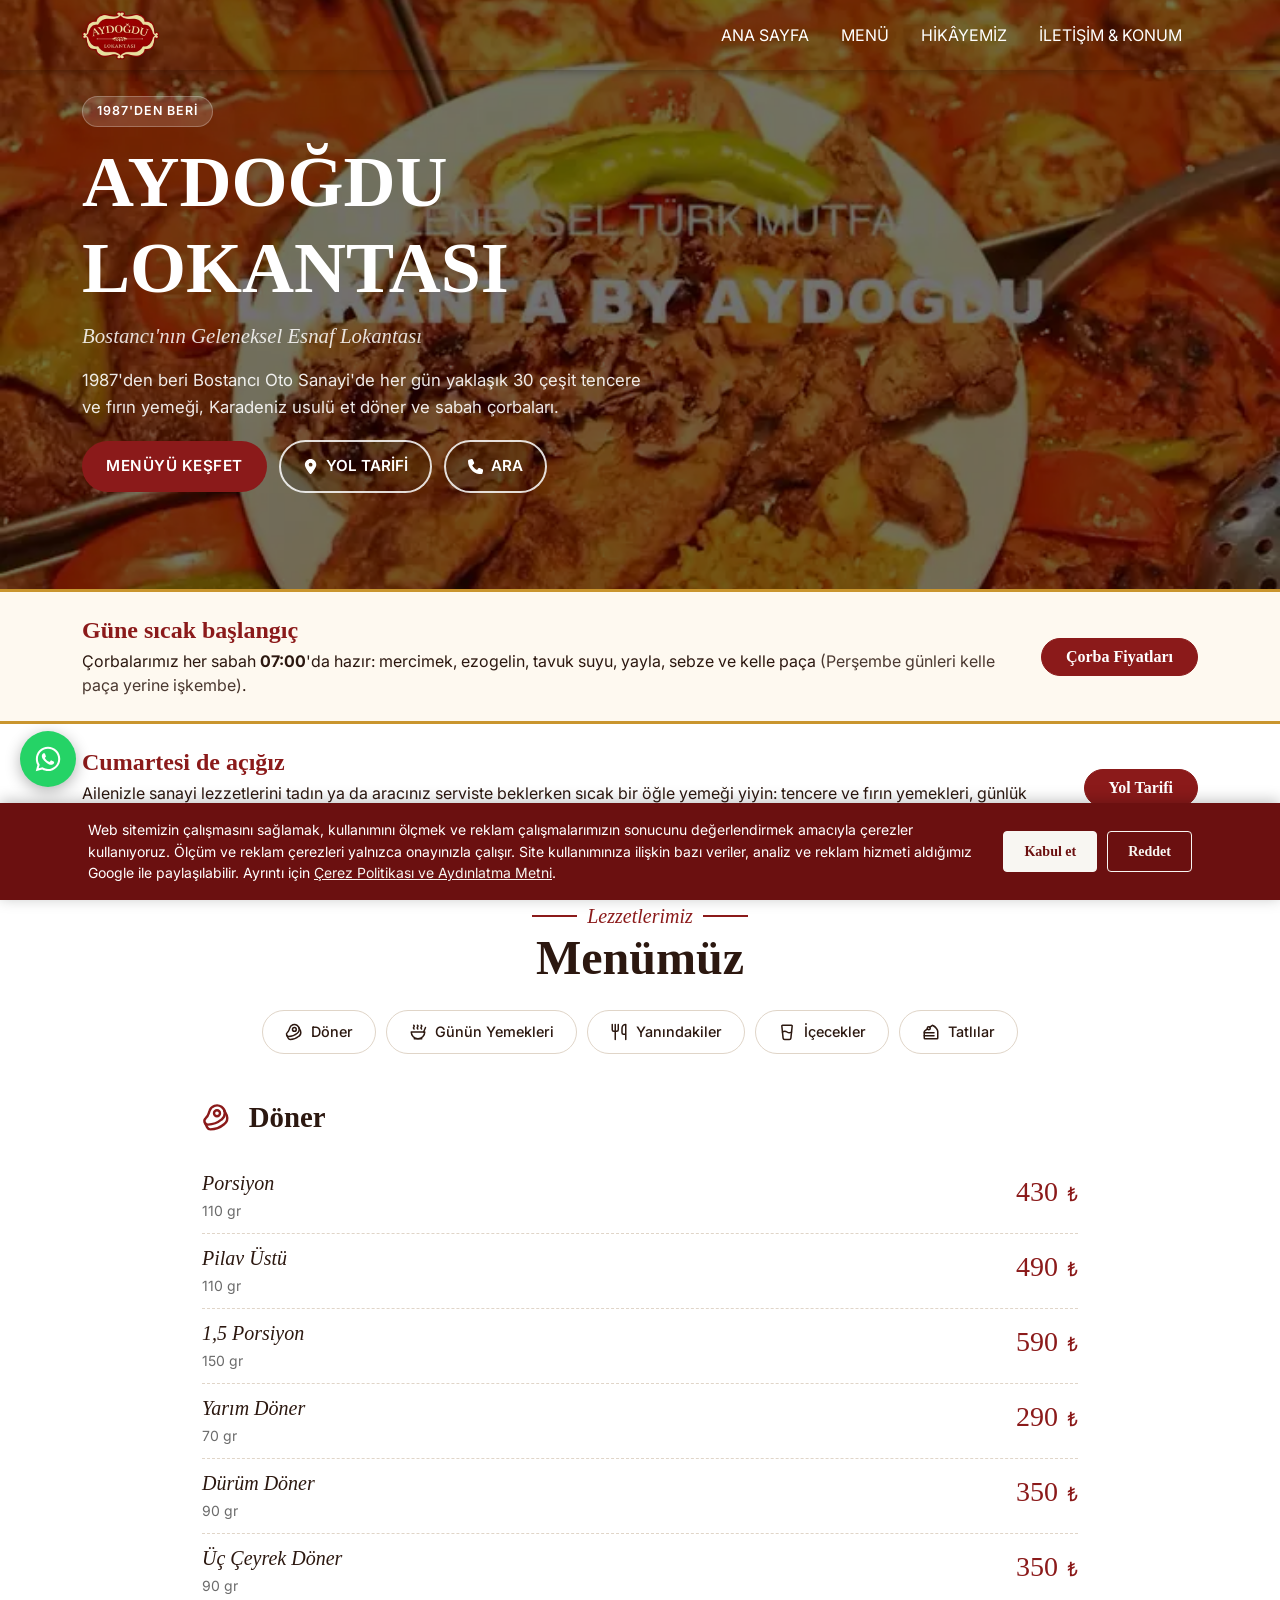
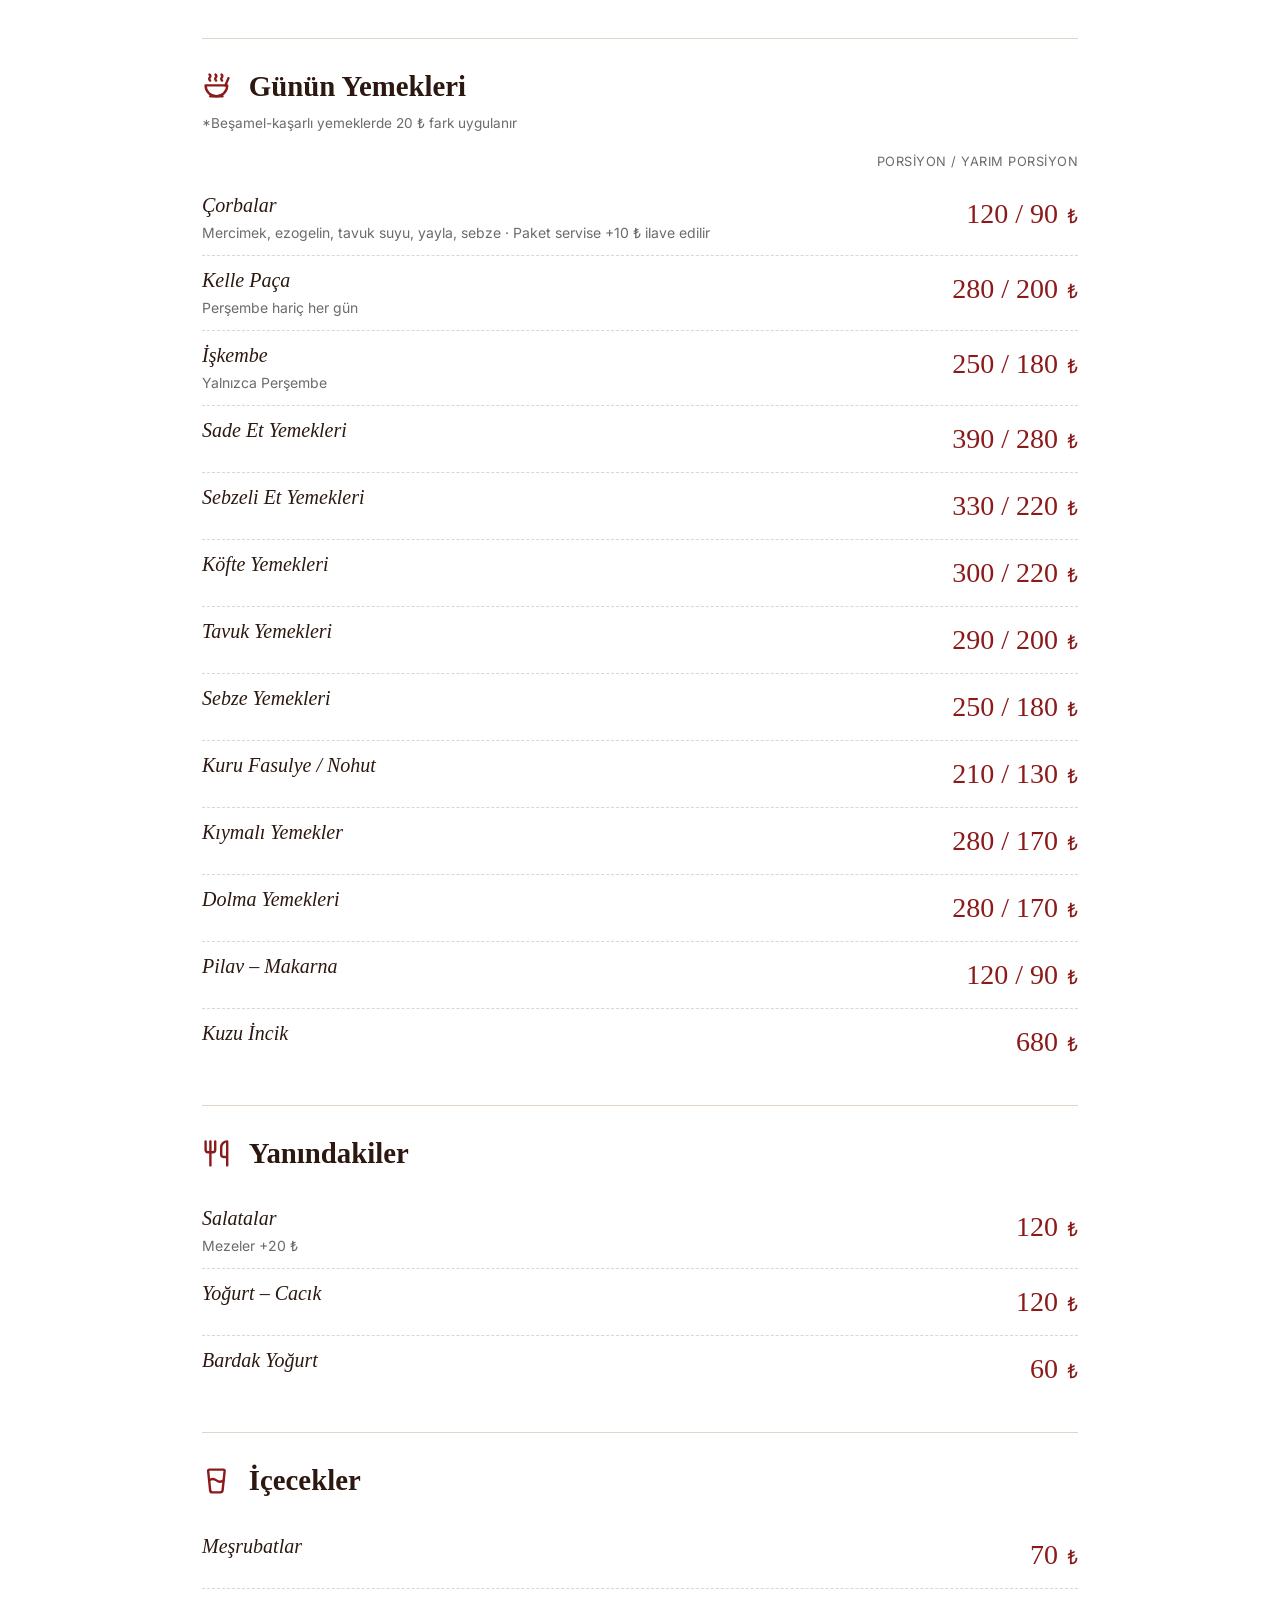
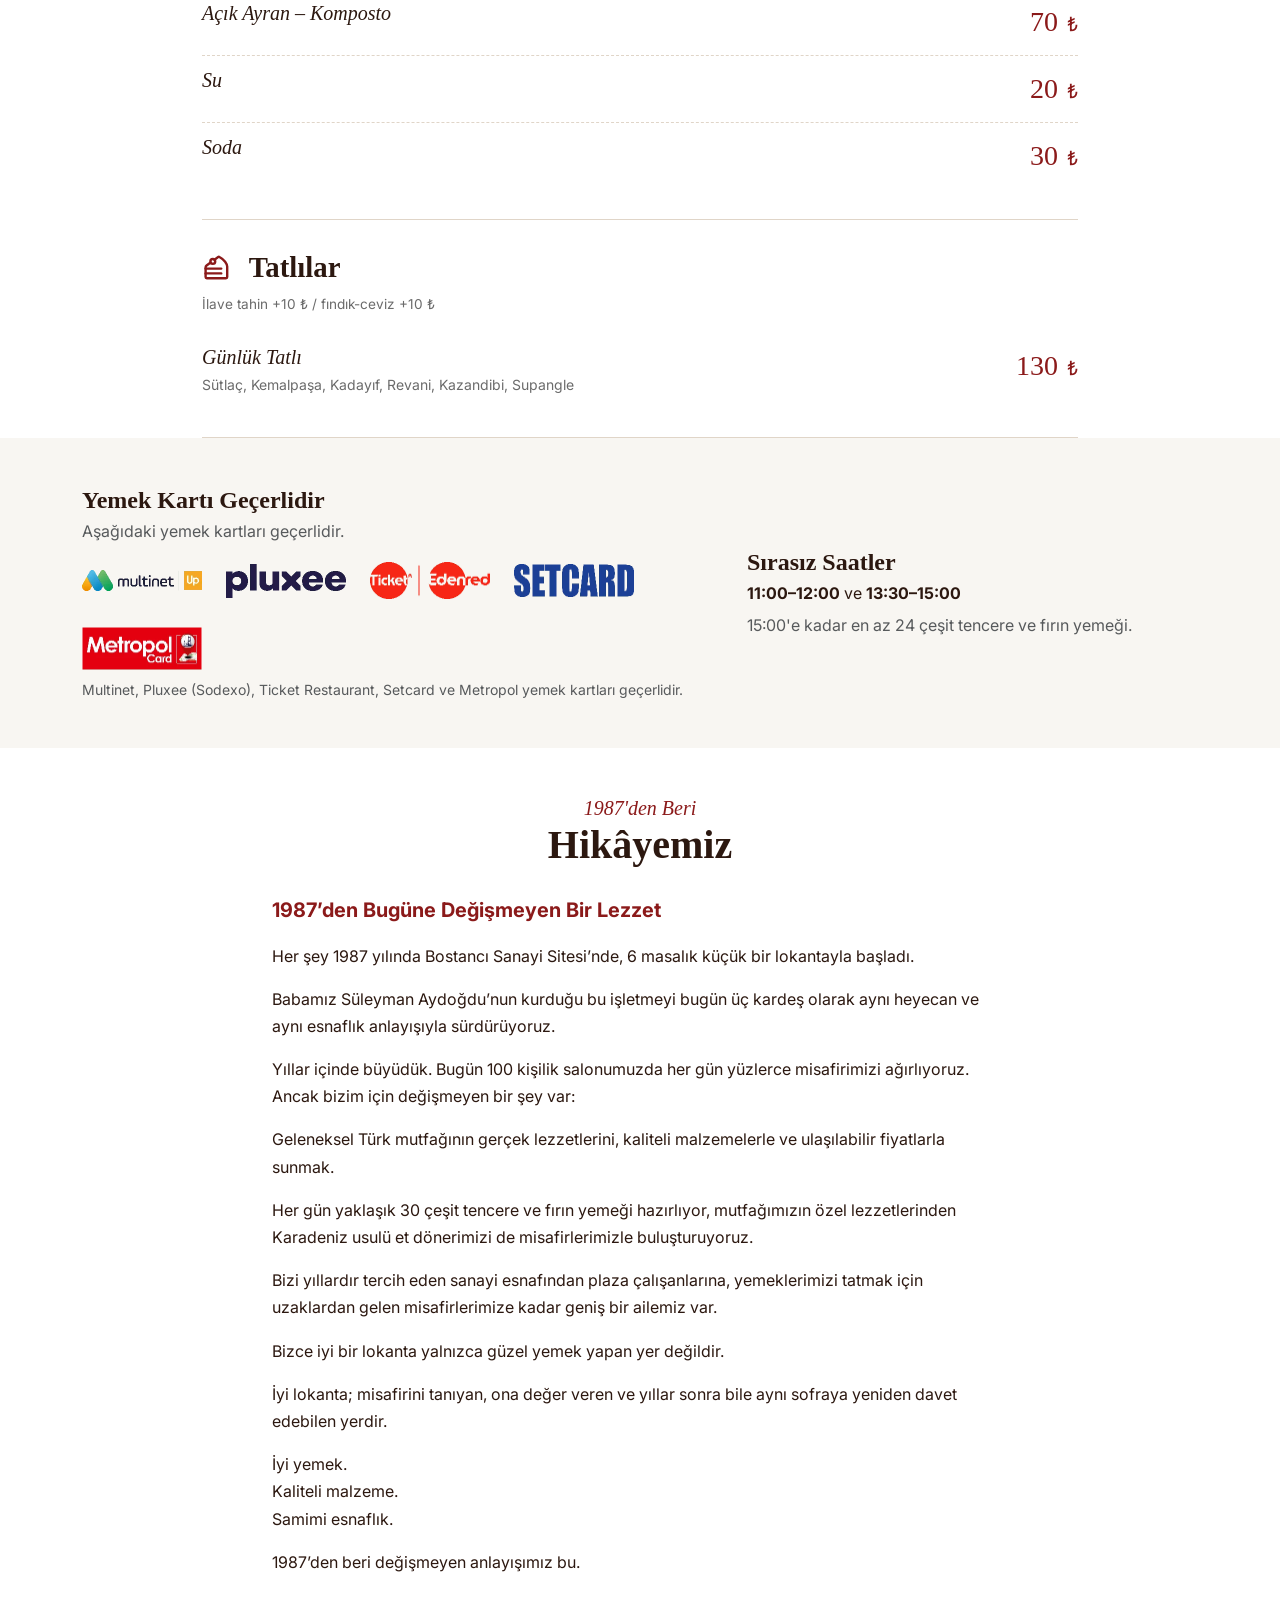
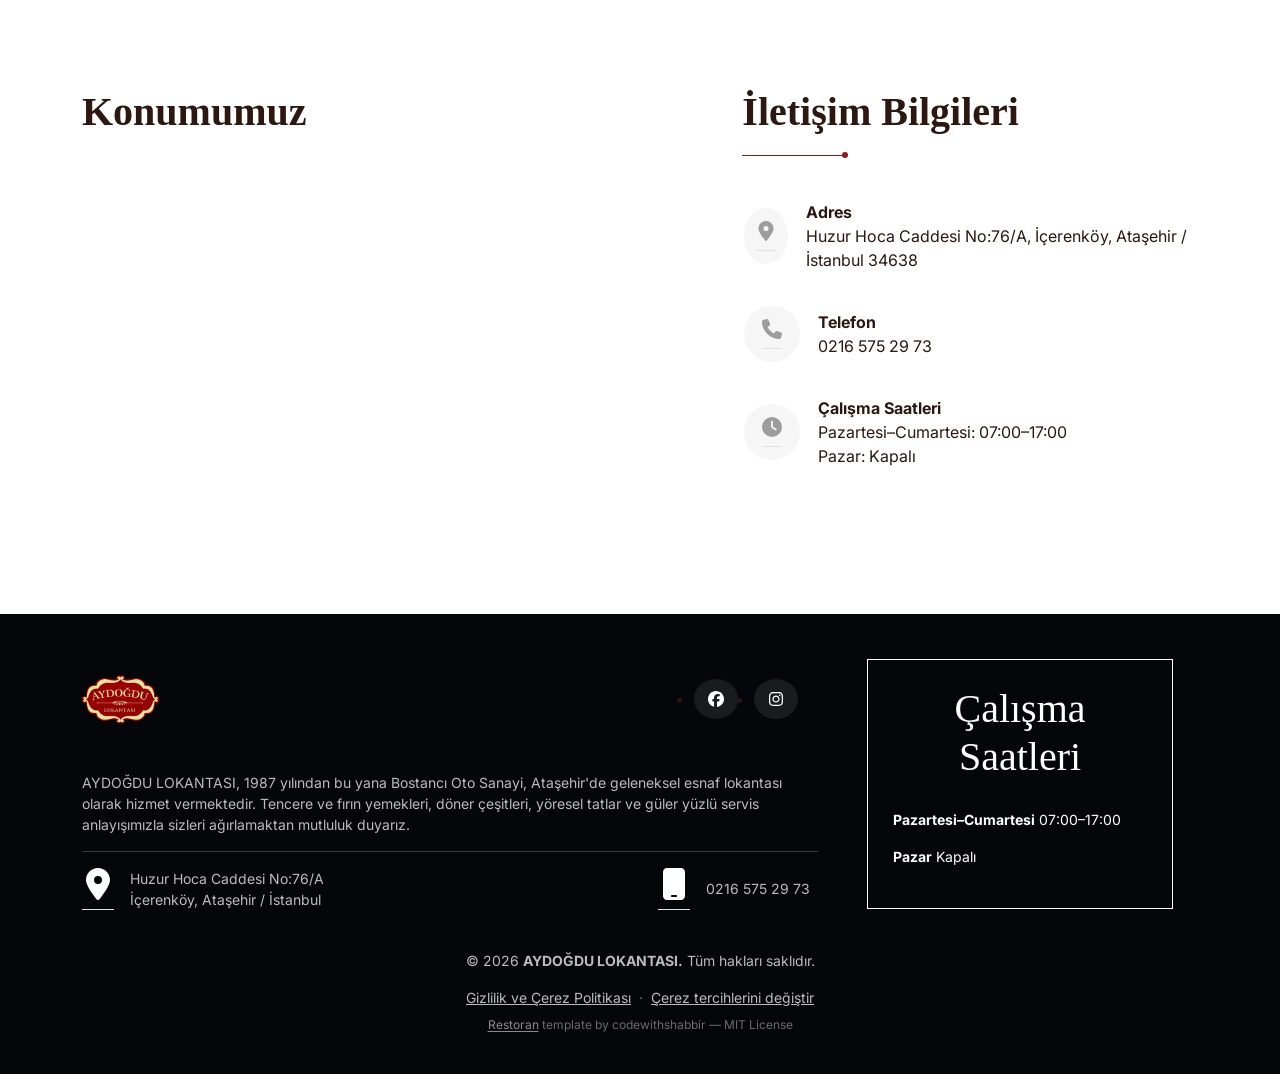
==== index.html @ 2727e11f "Add files via upload Hero videosu: tezgâh reel'i (hero-2.mp4)" ====
<!DOCTYPE html>
<!--
  Original template: Restoran (https://github.com/codewithshabbir/restoran)
  Heavily customized and extended for AYDOĞDU LOKANTASI.
-->
<html lang="tr">
  <head>
    <meta charset="utf-8" />
    <meta name="viewport" content="width=device-width, initial-scale=1" />
    <!-- Google tag (gtag.js) + Consent Mode — onay gelmeden ölçüm/reklam depolaması KAPALI -->
    <script>
      window.dataLayer = window.dataLayer || [];
      function gtag(){dataLayer.push(arguments);}
      gtag('consent', 'default', {
        'ad_storage': 'denied',
        'ad_user_data': 'denied',
        'ad_personalization': 'denied',
        'analytics_storage': 'denied',
        'wait_for_update': 500
      });
      (function () {
        try {
          var m = document.cookie.match(/(?:^|;\s*)aydogdu_cerez_onay=([^;]*)/);
          if (m && decodeURIComponent(m[1]) === 'kabul') {
            gtag('consent', 'update', {
              'ad_storage': 'granted',
              'ad_user_data': 'granted',
              'ad_personalization': 'granted',
              'analytics_storage': 'granted'
            });
          }
        } catch (e) {}
      })();
      gtag('js', new Date());
      gtag('config', 'G-K8GT4YY9SE');
      gtag('config', 'AW-18216938698');
    </script>
    <script async src="https://www.googletagmanager.com/gtag/js?id=G-K8GT4YY9SE"></script>
    <link rel="icon" type="image/png" sizes="32x32" href="./assets/images/favicon-32.png">
    <link rel="apple-touch-icon" href="./assets/images/apple-touch-icon.png">
    <title>Aydoğdu 2 Lokantası | Esnaf Lokantası – Bostancı Oto Sanayi, Ataşehir</title>
    <meta name="description" content="Aydoğdu 2 Lokantası – 1987'den beri Bostancı Oto Sanayi'nde esnaf lokantası. Tencere ve fırın yemekleri, döner, çorba. Yemek kartı geçer; 11–12 ve 13:30 sonrası sırasız.">
    <link rel="canonical" href="https://aydogdulokantasi.com/">
    <meta property="og:type" content="website">
    <meta property="og:locale" content="tr_TR">
    <meta property="og:site_name" content="Aydoğdu 2 Lokantası">
    <meta property="og:title" content="Aydoğdu 2 Lokantası – 1987'den beri Bostancı Oto Sanayi">
    <meta property="og:description" content="Her gün yaklaşık 30 çeşit tencere ve fırın yemeği, Karadeniz usulü et döner, sabah 07:00'dan itibaren çorba. Pazartesi–Cumartesi 07:00–17:00 · Yemek kartı geçer.">
    <meta property="og:url" content="https://aydogdulokantasi.com/">
    <meta property="og:image" content="https://aydogdulokantasi.com/assets/images/og-image.jpg">
    <meta property="og:image:width" content="1200">
    <meta property="og:image:height" content="630">
    <meta name="twitter:card" content="summary_large_image">
    <!-- Google yapılandırılmış veri. Saat/adres/telefon değişirse BURAYI da güncelleyin (data.json bunu değiştirmez). -->
    <script type="application/ld+json">
{
      "@context": "https://schema.org",
      "@type": "Restaurant",
      "name": "Aydoğdu 2 Lokantası",
      "alternateName": "Aydoğdu Lokantası",
      "description": "1987'den beri Bostancı Oto Sanayi'de esnaf lokantası: tencere ve fırın yemekleri, Karadeniz usulü et döner, çorbalar.",
      "url": "https://aydogdulokantasi.com/",
      "telephone": "+902165752973",
      "image": [
        "https://aydogdulokantasi.com/assets/images/og-image.jpg"
      ],
      "logo": "https://aydogdulokantasi.com/assets/images/logo.webp",
      "foundingDate": "1987",
      "address": {
        "@type": "PostalAddress",
        "streetAddress": "İçerenköy Mah., Huzur Hoca Cd. No:76/A",
        "addressLocality": "Ataşehir",
        "addressRegion": "İstanbul",
        "postalCode": "34638",
        "addressCountry": "TR"
      },
      "hasMap": "https://maps.app.goo.gl/VTeGeL5wVci3rUmo6",
      "openingHoursSpecification": [
        {
          "@type": "OpeningHoursSpecification",
          "dayOfWeek": [
            "Monday",
            "Tuesday",
            "Wednesday",
            "Thursday",
            "Friday",
            "Saturday"
          ],
          "opens": "07:00",
          "closes": "17:00"
        }
      ],
      "servesCuisine": [
        "Türk mutfağı",
        "Esnaf lokantası",
        "Döner",
        "Çorba"
      ],
      "priceRange": "₺₺",
      "acceptsReservations": false,
      "menu": "https://aydogdulokantasi.com/#menu",
      "paymentAccepted": "Nakit, Kredi kartı, Multinet, Pluxee (Sodexo), Ticket Restaurant, Setcard, Metropol",
      "sameAs": [
        "https://www.instagram.com/aydogdulokantasi",
        "https://www.facebook.com/AydogduLokantasi/"
      ]
    }
    </script>
    <link rel="preconnect" href="https://fonts.googleapis.com">
    <link rel="preconnect" href="https://fonts.gstatic.com" crossorigin>
    <link rel="stylesheet" href="https://fonts.googleapis.com/css2?family=Inter:wght@400;500;600;700&display=swap">
    <link href="https://cdn.jsdelivr.net/npm/bootstrap@5.2.3/dist/css/bootstrap.min.css" rel="stylesheet"
      integrity="sha384-rbsA2VBKQhggwzxH7pPCaAqO46MgnOM80zW1RWuH61DGLwZJEdK2Kadq2F9CUG65" crossorigin="anonymous" />
    <link rel="stylesheet" href="./assets/css/style.css?v=2.7" />
    <style>
      header.scrolled .menus > ul > li::after { background-color: var(--text-color-white); }
      .hero-ctas { display: flex; flex-wrap: wrap; gap: 12px; align-items: center; }
      .hero-btn { display: inline-flex; align-items: center; gap: 8px; padding: 13px 22px; border: 2px solid rgba(255,255,255,.85);
        border-radius: 50px; color: #fff; text-decoration: none; font-family: "Inter", sans-serif; font-weight: 600;
        font-size: .95rem; text-transform: uppercase; background: rgba(0,0,0,.15); transition: background .2s, color .2s; }
      .hero-btn:hover, .hero-btn:focus { background: #fff; color: #141214; }
      /* Mobilde "Ara" zaten yüzen telefon düğmesinde; hero'da tekrar etme */
      @media (max-width: 991.98px) { .hero-btn[href^="tel:"] { display: none; } }
      #cumartesi .cumartesi-saat { font-weight: 700; color: var(--primary-color); }
      #floating-phone { transition: bottom .2s; }
      /* Mobil: sağ altta WhatsApp kısayolu (solda telefon); "yukarı çık" yalnız masaüstünde */
      #floating-whatsapp { position: fixed; bottom: 20px; right: 20px; width: 56px; height: 56px; border-radius: 50%;
        background: #25D366; color: #fff; display: flex; align-items: center; justify-content: center; font-size: 28px;
        box-shadow: 0 4px 15px rgba(0,0,0,.3); z-index: 10; text-decoration: none; transition: bottom .2s, transform .2s; }
      #floating-whatsapp:hover { transform: scale(1.08); }
      /* Masaüstü: telefon düğmesi yok; WhatsApp sol altta, "yukarı çık" sağ altta */
      @media (min-width: 992px) { #floating-whatsapp { right: auto; left: 20px; } }
      @media (max-width: 991.98px) { #back-to-top { display: none !important; } }
      /* Satır içi SVG ikonlar (Font Awesome webfont yerine) */
      i.ico { display: inline-block; line-height: 1; font-style: normal; }
      i.ico svg { width: 1em; height: 1em; fill: currentColor; vertical-align: -0.125em; }
      i.ico.fa-2x { font-size: 2em; }
      #hikayemiz .story-body p { white-space: pre-line; margin-bottom: 1rem; line-height: 1.7; }
      #hikayemiz .story-body p.story-lead { font-size: 1.25rem; font-weight: 700; color: var(--primary-color); }
    </style>
  </head>
  <body>


    <header>
      <div class="container header my-1 d-none d-lg-flex">
        <div class="logo">
          <a href="#anasayfa">
            <img src="./assets/images/logo.webp" alt="AYDOĞDU" width="240" height="156">
          </a>
        </div>
        <div class="menus">
          <ul class="d-flex mb-0">
              <li class="list-unstyled py-1">
                <a class="text-decoration-none text-uppercase px-3" href="#anasayfa">Ana Sayfa</a>
              </li>
              <li class="list-unstyled py-1">
                <a class="text-decoration-none text-uppercase px-3" href="#menu">Menü</a>
              </li>
              <li class="list-unstyled py-1">
                <a class="text-decoration-none text-uppercase px-3" href="#hikayemiz">Hikâyemiz</a>
              </li>
              <li class="list-unstyled py-1">
                <a class="text-decoration-none text-uppercase px-3" href="#iletisim">İletişim & Konum</a>
              </li>
          </ul>
        </div>
      </div>

      <div class="d-lg-none mobile-header-grid py-2">
        <div id="hamburger" class="mobile-hamburger" role="button" tabindex="0" aria-label="Menüyü aç">
          <i class="ico fa-2x text-white"><svg aria-hidden="true" focusable="false" xmlns="http://www.w3.org/2000/svg" viewBox="0 0 448 512"><path d="M0 96C0 78.3 14.3 64 32 64l384 0c17.7 0 32 14.3 32 32s-14.3 32-32 32L32 128C14.3 128 0 113.7 0 96zM0 256c0-17.7 14.3-32 32-32l384 0c17.7 0 32 14.3 32 32s-14.3 32-32 32L32 288c-17.7 0-32-14.3-32-32zM448 416c0 17.7-14.3 32-32 32L32 448c-17.7 0-32-14.3-32-32s14.3-32 32-32l384 0c17.7 0 32 14.3 32 32z"/></svg></i>
        </div>
        <div class="mobile-nav-logo">
          <div class="logo">
            <a href="#anasayfa">
              <img src="./assets/images/logo.webp" alt="AYDOĞDU" width="240" height="156">
            </a>
          </div>
        </div>
        <div class="mobile-header-spacer"></div>
      </div>
      <div class="position-fixed w-auto bg-white h-100 top-0 start-0 px-3" id="mobile-menu">
          <div id="hamburger-cross" role="button" tabindex="0" aria-label="Menüyü kapat" class="d-flex justify-content-end align-items-center py-2">
            <i class="ico fa-2x me-3"><svg aria-hidden="true" focusable="false" xmlns="http://www.w3.org/2000/svg" viewBox="0 0 448 512"><path d="M256 80c0-17.7-14.3-32-32-32s-32 14.3-32 32l0 144L48 224c-17.7 0-32 14.3-32 32s14.3 32 32 32l144 0 0 144c0 17.7 14.3 32 32 32s32-14.3 32-32l0-144 144 0c17.7 0 32-14.3 32-32s-14.3-32-32-32l-144 0 0-144z"/></svg></i>
          </div>
          <div class="menus">
            <ul class="d-flex flex-column ps-2 mb-0 mt-4">
              <li class="list-unstyled py-1">
                <a class="text-dark text-decoration-none text-uppercase p-3" href="#anasayfa">Ana Sayfa</a>
              </li>
              <li class="list-unstyled py-1">
                <a class="text-dark text-decoration-none text-uppercase p-3" href="#menu">Menü</a>
              </li>
              <li class="list-unstyled py-1">
                <a class="text-dark text-decoration-none text-uppercase p-3" href="#hikayemiz">Hikâyemiz</a>
              </li>
              <li class="list-unstyled py-1">
                <a class="text-dark text-decoration-none text-uppercase p-3" href="#iletisim">İletişim & Konum</a>
              </li>
            </ul>
        </div>
      </div>
    </header>

    <main class="contact-page">
      <!-- ===== Ana Sayfa / Hero ===== -->
      <section id="anasayfa" class="banner py-5">
        <div class="banner-video-bg">
          <video class="hero-video" autoplay muted loop playsinline preload="metadata"
            poster="./assets/images/hero-poster-2.webp" src="./assets/video/hero-2.mp4"></video>
          <div class="banner-overlay"></div>
        </div>
        <div class="container py-5" style="position:relative;z-index:2;">
          <div class="row">
             <div class="col-lg-7 banner-content">
              <span class="badge-years">1987'den Beri</span>
              <h1 class="display-2">AYDOĞDU LOKANTASI</h1>
              <p class="hero-subtitle">Bostancı'nın Geleneksel Esnaf Lokantası</p>
              <p class="hero-desc">
                1987'den beri Bostancı Oto Sanayi'de her gün yaklaşık 30 çeşit tencere ve fırın yemeği, Karadeniz usulü et döner ve sabah çorbaları.
              </p>
              <div class="hero-ctas">
                <div class="book-a-table">
                  <div class="anim-layer"></div>
                  <a href="#menu">Menüyü Keşfet</a>
                </div>
                <a class="hero-btn" href="https://maps.app.goo.gl/VTeGeL5wVci3rUmo6" target="_blank" rel="noopener"><i class="ico"><svg aria-hidden="true" focusable="false" xmlns="http://www.w3.org/2000/svg" viewBox="0 0 384 512"><path d="M215.7 499.2C267 435 384 279.4 384 192C384 86 298 0 192 0S0 86 0 192c0 87.4 117 243 168.3 307.2c12.3 15.3 35.1 15.3 47.4 0zM192 128a64 64 0 1 1 0 128 64 64 0 1 1 0-128z"/></svg></i> Yol Tarifi</a>
                <a class="hero-btn" href="tel:+902165752973" data-keep-text><i class="ico"><svg aria-hidden="true" focusable="false" xmlns="http://www.w3.org/2000/svg" viewBox="0 0 512 512"><path d="M164.9 24.6c-7.7-18.6-28-28.5-47.4-23.2l-88 24C12.1 30.2 0 46 0 64C0 311.4 200.6 512 448 512c18 0 33.8-12.1 38.6-29.5l24-88c5.3-19.4-4.6-39.7-23.2-47.4l-96-40c-16.3-6.8-35.2-2.1-46.3 11.6L304.7 368C234.3 334.7 177.3 277.7 144 207.3L193.3 167c13.7-11.2 18.4-30 11.6-46.3l-40-96z"/></svg></i> Ara</a>
              </div>
            </div>
          </div>
        </div>
      </section>

      <!-- ===== Sabah Çorbası Bandı ===== -->
      <section id="sabah-corbasi" class="py-4" style="background:#FEF9F0;color:var(--text-color);border-top:3px solid var(--secondary-color);border-bottom:3px solid var(--secondary-color);">
        <div class="container">
          <div class="d-flex flex-column flex-md-row align-items-md-center justify-content-between gap-3">
            <div>
              <h2 class="h4 fw-bold mb-1" style="color:var(--primary-color);">Güne sıcak başlangıç</h2>
              <p class="mb-0">
                Çorbalarımız her sabah <b>07:00</b>'da hazır: mercimek, ezogelin, tavuk suyu, yayla, sebze ve kelle paça
                <span style="opacity:.85;">(Perşembe günleri kelle paça yerine işkembe)</span>.
              </p>
            </div>
            <a href="#gunun-yemekleri" class="btn fw-bold px-4 flex-shrink-0" style="background:var(--primary-color);color:#fff;border-radius:50px;">Çorba Fiyatları</a>
          </div>
        </div>
      </section>

      <!-- ===== Cumartesi Bandı ===== -->
      <section id="cumartesi" class="py-4" style="background:#fff;color:var(--text-color);border-bottom:3px solid var(--secondary-color);">
        <div class="container">
          <div class="d-flex flex-column flex-md-row align-items-md-center justify-content-between gap-3">
            <div>
              <h2 class="h4 fw-bold mb-1" style="color:var(--primary-color);">Cumartesi de açığız</h2>
              <p class="mb-0">
                Ailenizle sanayi lezzetlerini tadın ya da aracınız serviste beklerken sıcak bir öğle yemeği yiyin:
                tencere ve fırın yemekleri, günlük döner, çorbalar.
                <span class="cumartesi-saat">Cumartesi 07:00–17:00</span> · Yemek kartı geçer.
              </p>
            </div>
            <a href="https://maps.app.goo.gl/VTeGeL5wVci3rUmo6" target="_blank" rel="noopener" class="btn fw-bold px-4 flex-shrink-0" style="background:var(--primary-color);color:#fff;border-radius:50px;">Yol Tarifi</a>
          </div>
        </div>
      </section>

      <!-- ===== Menü ===== -->
      <section id="menu" class="our-menu pt-5">
        <div class="container">
          <div class="row">
            <div class="section-title text-center">
              <h5>Lezzetlerimiz</h5>
              <h2 class="display-5 fw-bold">Menümüz</h2>
            </div>
          </div>
          </div>
          <!-- Sticky Category Tabs (full width, outside container) -->
          <div class="menu-tabs">
            <a href="#doner" class="menu-tab active"><svg class="menu-icon me-2" xmlns="http://www.w3.org/2000/svg" width="18" height="18" viewBox="0 0 24 24" fill="none" stroke="currentColor" stroke-width="2" stroke-linecap="round" stroke-linejoin="round" > <path d="M16.4 13.7A6.5 6.5 0 1 0 6.28 6.6c-1.1 3.13-.78 3.9-3.18 6.08A3 3 0 0 0 5 18c4 0 8.4-1.8 11.4-4.3" /> <path d="m18.5 6 2.19 4.5a6.48 6.48 0 0 1-2.29 7.2C15.4 20.2 11 22 7 22a3 3 0 0 1-2.68-1.66L2.4 16.5" /> <circle cx="12.5" cy="8.5" r="2.5" /> </svg>
Döner</a>
            <a href="#gunun-yemekleri" class="menu-tab"><svg class="menu-icon me-2"
  xmlns="http://www.w3.org/2000/svg"
  width="18"
  height="18"
  viewBox="0 0 24 24"
  fill="none"
  stroke="currentColor"
  stroke-width="2"
  stroke-linecap="round"
  stroke-linejoin="round"
>
  <path d="M12 21a9 9 0 0 0 9-9H3a9 9 0 0 0 9 9Z" />
  <path d="M7 21h10" />
  <path d="M19.5 12 22 6" />
  <path d="M16.25 3c.27.1.8.53.75 1.36-.06.83-.93 1.2-1 2.02-.05.78.34 1.24.73 1.62" />
  <path d="M11.25 3c.27.1.8.53.74 1.36-.05.83-.93 1.2-.98 2.02-.06.78.33 1.24.72 1.62" />
  <path d="M6.25 3c.27.1.8.53.75 1.36-.06.83-.93 1.2-1 2.02-.05.78.34 1.24.74 1.62" />
</svg>
Günün Yemekleri</a>
            <a href="#yanindakiler" class="menu-tab"><svg class="menu-icon me-2"
  xmlns="http://www.w3.org/2000/svg"
  width="18"
  height="18"
  viewBox="0 0 24 24"
  fill="none"
  stroke="currentColor"
  stroke-width="2"
  stroke-linecap="round"
  stroke-linejoin="round"
>
  <path d="M3 2v7c0 1.1.9 2 2 2h4a2 2 0 0 0 2-2V2" />
  <path d="M7 2v20" />
  <path d="M21 15V2a5 5 0 0 0-5 5v6c0 1.1.9 2 2 2h3Zm0 0v7" />
</svg>
Yanındakiler</a>
            <a href="#icecekler" class="menu-tab"><svg class="menu-icon me-2"
  xmlns="http://www.w3.org/2000/svg"
  width="18"
  height="18"
  viewBox="0 0 24 24"
  fill="none"
  stroke="currentColor"
  stroke-width="2"
  stroke-linecap="round"
  stroke-linejoin="round"
>
  <path d="M5.116 4.104A1 1 0 0 1 6.11 3h11.78a1 1 0 0 1 .994 1.105L17.19 20.21A2 2 0 0 1 15.2 22H8.8a2 2 0 0 1-2-1.79z" />
  <path d="M6 12a5 5 0 0 1 6 0 5 5 0 0 0 6 0" />
</svg>
İçecekler</a>
            <a href="#tatlilar" class="menu-tab"><svg class="menu-icon me-2" xmlns="http://www.w3.org/2000/svg" width="18" height="18" viewBox="0 0 24 24" fill="none" stroke="currentColor" stroke-width="2" stroke-linecap="round" stroke-linejoin="round" > <path d="M16 13H3" /> <path d="M16 17H3" /> <path d="m7.2 7.9-3.388 2.5A2 2 0 0 0 3 12.01V20a1 1 0 0 0 1 1h16a1 1 0 0 0 1-1v-8.654c0-2-2.44-6.026-6.44-8.026a1 1 0 0 0-1.082.057L10.4 5.6" /> <circle cx="9" cy="7" r="2" /> </svg>
Tatlılar</a>
          </div>

          <div class="container">
          <!-- Döner -->
          <div id="doner" class="menu-category">
            <h3 class="menu-category-title"><svg class="menu-icon me-2" style="color:var(--primary-color);" xmlns="http://www.w3.org/2000/svg" width="18" height="18" viewBox="0 0 24 24" fill="none" stroke="currentColor" stroke-width="2" stroke-linecap="round" stroke-linejoin="round" > <path d="M16.4 13.7A6.5 6.5 0 1 0 6.28 6.6c-1.1 3.13-.78 3.9-3.18 6.08A3 3 0 0 0 5 18c4 0 8.4-1.8 11.4-4.3" /> <path d="m18.5 6 2.19 4.5a6.48 6.48 0 0 1-2.29 7.2C15.4 20.2 11 22 7 22a3 3 0 0 1-2.68-1.66L2.4 16.5" /> <circle cx="12.5" cy="8.5" r="2.5" /> </svg>
Döner</h3>
            <p class="category-note"></p>
            <div class="row g-3 mb-4">
              <div class="col-12 col-lg-4">
                <div class="food-placeholder">
                  <img src="./doner.webp" alt="Döner" loading="lazy" decoding="async" width="720" height="960">
                </div>
              </div>
            </div>
            <div class="item-wrapper d-flex justify-content-between">
              <div class="item-left"><h5>Porsiyon</h5><p>110 gr</p></div>
              <div class="item-right"><span class="item-price">430 ₺</span></div>
            </div>
            <div class="item-wrapper d-flex justify-content-between">
              <div class="item-left"><h5>Pilav Üstü</h5><p>110 gr</p></div>
              <div class="item-right"><span class="item-price">490 ₺</span></div>
            </div>
            <div class="item-wrapper d-flex justify-content-between">
              <div class="item-left"><h5>1,5 Porsiyon</h5><p>150 gr</p></div>
              <div class="item-right"><span class="item-price">590 ₺</span></div>
            </div>
            <div class="item-wrapper d-flex justify-content-between">
              <div class="item-left"><h5>Yarım Döner</h5><p>70 gr</p></div>
              <div class="item-right"><span class="item-price">290 ₺</span></div>
            </div>
            <div class="item-wrapper d-flex justify-content-between">
              <div class="item-left"><h5>Dürüm Döner</h5><p>90 gr</p></div>
              <div class="item-right"><span class="item-price">350 ₺</span></div>
            </div>
            <div class="item-wrapper d-flex justify-content-between">
              <div class="item-left"><h5>Üç Çeyrek Döner</h5><p>90 gr</p></div>
              <div class="item-right"><span class="item-price">350 ₺</span></div>
            </div>
          </div>

          <!-- Günün Yemekleri -->
          <div id="gunun-yemekleri" class="menu-category">
            <h3 class="menu-category-title"><svg style="color:var(--primary-color);" class="menu-icon me-2"
  xmlns="http://www.w3.org/2000/svg"
  width="18"
  height="18"
  viewBox="0 0 24 24"
  fill="none"
  stroke="currentColor"
  stroke-width="2"
  stroke-linecap="round"
  stroke-linejoin="round"
>
  <path d="M12 21a9 9 0 0 0 9-9H3a9 9 0 0 0 9 9Z" />
  <path d="M7 21h10" />
  <path d="M19.5 12 22 6" />
  <path d="M16.25 3c.27.1.8.53.75 1.36-.06.83-.93 1.2-1 2.02-.05.78.34 1.24.73 1.62" />
  <path d="M11.25 3c.27.1.8.53.74 1.36-.05.83-.93 1.2-.98 2.02-.06.78.33 1.24.72 1.62" />
  <path d="M6.25 3c.27.1.8.53.75 1.36-.06.83-.93 1.2-1 2.02-.05.78.34 1.24.74 1.62" />
</svg>
Günün Yemekleri</h3>
            <p class="category-note">*Beşamel-kaşarlı yemeklerde 20 ₺ fark uygulanır</p>
            <div class="row g-3 mb-4">
              <div class="col-12 col-lg-4">
                <div class="food-placeholder">
                  <img src="./ana_yemek.webp" alt="Günün Yemekleri" loading="lazy" decoding="async" width="720" height="960">
                </div>
              </div>
            </div>
            <div class="price-header"><span>Porsiyon / Yarım Porsiyon</span></div>
            <div class="item-wrapper d-flex justify-content-between">
              <div class="item-left"><h5>Çorbalar</h5><p>Mercimek, ezogelin, tavuk suyu, yayla, sebze · Paket servise +10 ₺ ilave edilir</p></div>
              <div class="item-right"><span class="item-price">120 / 90 ₺</span></div>
            </div>
            <div class="item-wrapper d-flex justify-content-between">
              <div class="item-left"><h5>Kelle Paça</h5><p>Perşembe hariç her gün</p></div>
              <div class="item-right"><span class="item-price">280 / 200 ₺</span></div>
            </div>
            <div class="item-wrapper d-flex justify-content-between">
              <div class="item-left"><h5>İşkembe</h5><p>Yalnızca Perşembe</p></div>
              <div class="item-right"><span class="item-price">250 / 180 ₺</span></div>
            </div>
            <div class="item-wrapper d-flex justify-content-between">
              <div class="item-left"><h5>Sade Et Yemekleri</h5><p></p></div>
              <div class="item-right"><span class="item-price">390 / 280 ₺</span></div>
            </div>
            <div class="item-wrapper d-flex justify-content-between">
              <div class="item-left"><h5>Sebzeli Et Yemekleri</h5><p></p></div>
              <div class="item-right"><span class="item-price">330 / 220 ₺</span></div>
            </div>
            <div class="item-wrapper d-flex justify-content-between">
              <div class="item-left"><h5>Köfte Yemekleri</h5><p></p></div>
              <div class="item-right"><span class="item-price">300 / 220 ₺</span></div>
            </div>
            <div class="item-wrapper d-flex justify-content-between">
              <div class="item-left"><h5>Tavuk Yemekleri</h5><p></p></div>
              <div class="item-right"><span class="item-price">290 / 200 ₺</span></div>
            </div>
            <div class="item-wrapper d-flex justify-content-between">
              <div class="item-left"><h5>Sebze Yemekleri</h5><p></p></div>
              <div class="item-right"><span class="item-price">250 / 180 ₺</span></div>
            </div>
            <div class="item-wrapper d-flex justify-content-between">
              <div class="item-left"><h5>Kuru Fasulye / Nohut</h5><p></p></div>
              <div class="item-right"><span class="item-price">210 / 130 ₺</span></div>
            </div>
            <div class="item-wrapper d-flex justify-content-between">
              <div class="item-left"><h5>Kıymalı Yemekler</h5><p></p></div>
              <div class="item-right"><span class="item-price">280 / 170 ₺</span></div>
            </div>
            <div class="item-wrapper d-flex justify-content-between">
              <div class="item-left"><h5>Dolma Yemekleri</h5><p></p></div>
              <div class="item-right"><span class="item-price">280 / 170 ₺</span></div>
            </div>
            <div class="item-wrapper d-flex justify-content-between">
              <div class="item-left"><h5>Pilav – Makarna</h5><p></p></div>
              <div class="item-right"><span class="item-price">120 / 90 ₺</span></div>
            </div>
            <div class="item-wrapper d-flex justify-content-between">
              <div class="item-left"><h5>Kuzu İncik</h5><p></p></div>
              <div class="item-right"><span class="item-price">680 ₺</span></div>
            </div>
          </div>

          <!-- Yanındakiler -->
          <div id="yanindakiler" class="menu-category">
            <h3 class="menu-category-title"><svg style="color:var(--primary-color);" class="menu-icon me-2"
  xmlns="http://www.w3.org/2000/svg"
  width="18"
  height="18"
  viewBox="0 0 24 24"
  fill="none"
  stroke="currentColor"
  stroke-width="2"
  stroke-linecap="round"
  stroke-linejoin="round"
>
  <path d="M3 2v7c0 1.1.9 2 2 2h4a2 2 0 0 0 2-2V2" />
  <path d="M7 2v20" />
  <path d="M21 15V2a5 5 0 0 0-5 5v6c0 1.1.9 2 2 2h3Zm0 0v7" />
</svg>
Yanındakiler</h3>
            <p class="category-note"></p>
            <div class="row g-3 mb-4">
              <div class="col-12 col-lg-4">
                <div class="food-placeholder">
                  <img src="./corba.webp" alt="Yanındakiler" loading="lazy" decoding="async" width="720" height="960">
                </div>
              </div>
            </div>
            <div class="item-wrapper d-flex justify-content-between">
              <div class="item-left"><h5>Salatalar</h5><p></p></div>
              <div class="item-right"><span class="item-price">120 ₺</span></div>
            </div>
            <div class="item-wrapper d-flex justify-content-between">
              <div class="item-left"><h5>Yoğurt – Cacık</h5><p></p></div>
              <div class="item-right"><span class="item-price">120 ₺</span></div>
            </div>
            <div class="item-wrapper d-flex justify-content-between">
              <div class="item-left"><h5>Bardak Yoğurt</h5><p></p></div>
              <div class="item-right"><span class="item-price">60 ₺</span></div>
            </div>
          </div>

          <!-- İçecekler -->
          <div id="icecekler" class="menu-category">
            <h3 class="menu-category-title"><svg style="color:var(--primary-color);" class="menu-icon me-2"
  xmlns="http://www.w3.org/2000/svg"
  width="18"
  height="18"
  viewBox="0 0 24 24"
  fill="none"
  stroke="currentColor"
  stroke-width="2"
  stroke-linecap="round"
  stroke-linejoin="round"
>
  <path d="M5.116 4.104A1 1 0 0 1 6.11 3h11.78a1 1 0 0 1 .994 1.105L17.19 20.21A2 2 0 0 1 15.2 22H8.8a2 2 0 0 1-2-1.79z" />
  <path d="M6 12a5 5 0 0 1 6 0 5 5 0 0 0 6 0" />
</svg>
İçecekler</h3>
            <p class="category-note"></p>
            <div class="row g-3 mb-4">
              <div class="col-12 col-lg-4">
                <div class="food-placeholder">
                  <img src="./ana_yemek.webp" alt="İçecekler" loading="lazy" decoding="async" width="720" height="960">
                </div>
              </div>
            </div>
            <div class="item-wrapper d-flex justify-content-between">
              <div class="item-left"><h5>Meşrubatlar</h5><p></p></div>
              <div class="item-right"><span class="item-price">70 ₺</span></div>
            </div>
            <div class="item-wrapper d-flex justify-content-between">
              <div class="item-left"><h5>Açık Ayran – Komposto</h5><p></p></div>
              <div class="item-right"><span class="item-price">70 ₺</span></div>
            </div>
            <div class="item-wrapper d-flex justify-content-between">
              <div class="item-left"><h5>Su</h5><p></p></div>
              <div class="item-right"><span class="item-price">20 ₺</span></div>
            </div>
            <div class="item-wrapper d-flex justify-content-between">
              <div class="item-left"><h5>Soda</h5><p></p></div>
              <div class="item-right"><span class="item-price">30 ₺</span></div>
            </div>
          </div>

          <!-- Tatlılar -->
          <div id="tatlilar" class="menu-category">
            <h3 class="menu-category-title"><svg class="menu-icon me-2" style="color:var(--primary-color);" xmlns="http://www.w3.org/2000/svg" width="18" height="18" viewBox="0 0 24 24" fill="none" stroke="currentColor" stroke-width="2" stroke-linecap="round" stroke-linejoin="round" > <path d="M16 13H3" /> <path d="M16 17H3" /> <path d="m7.2 7.9-3.388 2.5A2 2 0 0 0 3 12.01V20a1 1 0 0 0 1 1h16a1 1 0 0 0 1-1v-8.654c0-2-2.44-6.026-6.44-8.026a1 1 0 0 0-1.082.057L10.4 5.6" /> <circle cx="9" cy="7" r="2" /> </svg>
Tatlılar</h3>
            <p class="category-note">İlave tahin +10 ₺ / fındık-ceviz +10 ₺</p>
            <div class="row g-3 mb-4">
              <div class="col-12 col-lg-4">
                <div class="food-placeholder">
                  <img src="./tatli.webp" alt="Tatlılar" loading="lazy" decoding="async" width="720" height="900">
                </div>
              </div>
            </div>
            <div class="item-wrapper d-flex justify-content-between">
              <div class="item-left"><h5>Günlük Tatlı</h5><p>Sütlaç, Kemalpaşa, Kadayıf, Revani, Kazandibi, Supangle</p></div>
              <div class="item-right"><span class="item-price">130 ₺</span></div>
            </div>
          </div>
        </div>
      </section>

      <!-- ===== Yemek Kartı & Sırasız Saatler ===== -->
      <section id="bilgi" class="py-5" style="background:#f8f6f2;">
        <div class="container">
          <div class="row align-items-center g-4">

            <div class="col-lg-7">
              <h2 class="h4 fw-bold mb-1">Yemek Kartı Geçerlidir</h2>
              <p class="text-muted mb-3">Aşağıdaki yemek kartları geçerlidir.</p>
              <div class="d-flex flex-wrap align-items-center gap-4 mb-2">
              <img src="./assets/images/multinet-up-seeklogo.webp" alt="Multinet" loading="lazy" decoding="async"
                   style="height:44px;width:120px;object-fit:contain;">
              <img src="./assets/images/pluxee-seeklogo.webp" alt="Pluxee (Sodexo)" loading="lazy" decoding="async"
                   style="height:44px;width:120px;object-fit:contain;">
              <img src="./assets/images/ticket-restaurant-seeklogo.webp" alt="Ticket Restaurant" loading="lazy" decoding="async"
                   style="height:44px;width:120px;object-fit:contain;">
              <img src="./assets/images/setcard-seeklogo.webp" alt="Setcard" loading="lazy" decoding="async"
                   style="height:44px;width:120px;object-fit:contain;">
              <img src="./assets/images/metropol-card-seeklogo.webp" alt="Metropol" loading="lazy" decoding="async"
                   style="height:44px;width:120px;object-fit:contain;">
              </div>
              <p class="text-muted small mb-0">
                Multinet, Pluxee (Sodexo), Ticket Restaurant, Setcard ve Metropol yemek kartları geçerlidir.
              </p>
            </div>

            <div class="col-lg-5">
              <h2 class="h4 fw-bold mb-1">Sırasız Saatler</h2>
              <p class="mb-2"><b>11:00–12:00</b> ve <b>13:30–15:00</b></p>
              <p class="text-muted mb-0">
                15:00'e kadar en az 24 çeşit tencere ve fırın yemeği.
              </p>
            </div>

          </div>
        </div>
      </section>

      <!-- ===== Hikâyemiz (metin data.json → restaurant.description) ===== -->
      <section id="hikayemiz" class="py-5">
        <div class="container" style="max-width:760px;">
          <div class="section-title text-center mb-4">
            <h5>1987'den Beri</h5>
            <h2 class="display-6 fw-bold">Hikâyemiz</h2>
          </div>
          <div class="story-body">
            <p class="story-lead">1987’den Bugüne Değişmeyen Bir Lezzet</p>
            <p>Her şey 1987 yılında Bostancı Sanayi Sitesi’nde, 6 masalık küçük bir lokantayla başladı.</p>
            <p>Babamız Süleyman Aydoğdu’nun kurduğu bu işletmeyi bugün üç kardeş olarak aynı heyecan ve aynı esnaflık anlayışıyla sürdürüyoruz.</p>
            <p>Yıllar içinde büyüdük. Bugün 100 kişilik salonumuzda her gün yüzlerce misafirimizi ağırlıyoruz. Ancak bizim için değişmeyen bir şey var:</p>
            <p>Geleneksel Türk mutfağının gerçek lezzetlerini, kaliteli malzemelerle ve ulaşılabilir fiyatlarla sunmak.</p>
            <p>Her gün yaklaşık 30 çeşit tencere ve fırın yemeği hazırlıyor, mutfağımızın özel lezzetlerinden Karadeniz usulü et dönerimizi de misafirlerimizle buluşturuyoruz.</p>
            <p>Bizi yıllardır tercih eden sanayi esnafından plaza çalışanlarına, yemeklerimizi tatmak için uzaklardan gelen misafirlerimize kadar geniş bir ailemiz var.</p>
            <p>Bizce iyi bir lokanta yalnızca güzel yemek yapan yer değildir.</p>
            <p>İyi lokanta; misafirini tanıyan, ona değer veren ve yıllar sonra bile aynı sofraya yeniden davet edebilen yerdir.</p>
            <p>İyi yemek.
Kaliteli malzeme.
Samimi esnaflık.</p>
            <p>1987’den beri değişmeyen anlayışımız bu.</p>
          </div>
        </div>
      </section>

      <!-- ===== İletişim & Konum ===== -->
      <section id="iletisim" class="contact-us pt-5 mb-0 pb-5">
        <div class="container">
          <div class="row align-items-start g-3">
            <!-- Map LEFT -->
            <div class="col-lg-7">
              <h2 class="display-6 fw-bold mb-4">Konumumuz</h2>
              <iframe src="https://www.google.com/maps?q=Aydo%C4%9Fdu+2+Lokantas%C4%B1,+%C4%B0stanbul&z=17&output=embed"
                width="100%" height="400" style="border:0;border-radius:8px;" allowfullscreen="" loading="lazy" referrerpolicy="no-referrer-when-downgrade"></iframe>
            </div>
            <!-- Contact Info RIGHT -->
            <div class="col-lg-5">
              <div class="contact-info">
                <h2 class="mb-5 mt-5 mt-lg-0 position-relative display-6 fw-bold">İletişim Bilgileri</h2>
                <div class="d-flex flex-column px-0 justify-content-between">
                  <div class="contact-info-box d-flex align-items-center pe-2 py-3">
                    <div class="contact-icon-box">
                      <i class="ico border-bottom pb-2"><svg aria-hidden="true" focusable="false" xmlns="http://www.w3.org/2000/svg" viewBox="0 0 384 512"><path d="M215.7 499.2C267 435 384 279.4 384 192C384 86 298 0 192 0S0 86 0 192c0 87.4 117 243 168.3 307.2c12.3 15.3 35.1 15.3 47.4 0zM192 128a64 64 0 1 1 0 128 64 64 0 1 1 0-128z"/></svg></i>
                    </div>
                    <div class="ps-3">
                      <p class="mb-0">
                        <b>Adres</b><br>
                        <a href="https://maps.app.goo.gl/VTeGeL5wVci3rUmo6" target="_blank" rel="noopener" style="color:inherit;text-decoration:none;">
                          Huzur Hoca Caddesi No:76/A<br>
                          İçerenköy, Ataşehir / İstanbul 34638
                        </a>
                      </p>
                    </div>
                  </div>
                  <div class="contact-info-box d-flex align-items-center pe-2 py-3">
                    <div class="contact-icon-box">
                      <i class="ico border-bottom pb-2"><svg aria-hidden="true" focusable="false" xmlns="http://www.w3.org/2000/svg" viewBox="0 0 512 512"><path d="M164.9 24.6c-7.7-18.6-28-28.5-47.4-23.2l-88 24C12.1 30.2 0 46 0 64C0 311.4 200.6 512 448 512c18 0 33.8-12.1 38.6-29.5l24-88c5.3-19.4-4.6-39.7-23.2-47.4l-96-40c-16.3-6.8-35.2-2.1-46.3 11.6L304.7 368C234.3 334.7 177.3 277.7 144 207.3L193.3 167c13.7-11.2 18.4-30 11.6-46.3l-40-96z"/></svg></i>
                    </div>
                    <div class="ps-3">
                      <p class="mb-0">
                        <b>Telefon</b><br>
                        <a href="tel:+902165752973" style="color:inherit;text-decoration:none;">0216 575 29 73</a>
                      </p>
                    </div>
                  </div>
                  <div class="contact-info-box d-flex align-items-center pe-2 py-3">
                    <div class="contact-icon-box">
                      <i class="ico border-bottom pb-2"><svg aria-hidden="true" focusable="false" xmlns="http://www.w3.org/2000/svg" viewBox="0 0 512 512"><path d="M256 0a256 256 0 1 1 0 512A256 256 0 1 1 256 0zM232 120l0 136c0 8 4 15.5 10.7 20l96 64c11 7.4 25.9 4.4 33.3-6.7s4.4-25.9-6.7-33.3L280 243.2 280 120c0-13.3-10.7-24-24-24s-24 10.7-24 24z"/></svg></i>
                    </div>
                    <div class="ps-3">
                      <p class="mb-0">
                        <b>Çalışma Saatleri</b><br>
                        <span class="contact-hours-list">Pazartesi–Cumartesi: 07:00–17:00<br>Pazar: Kapalı</span>
                      </p>
                    </div>
                  </div>
                </div>
              </div>
            </div>
          </div>
        </div>
      </section>
    </main>

    <a href="tel:+902165752973" id="floating-phone" class="d-lg-none" aria-label="Bizi Arayın">
      <i class="ico"><svg aria-hidden="true" focusable="false" xmlns="http://www.w3.org/2000/svg" viewBox="0 0 512 512"><path d="M164.9 24.6c-7.7-18.6-28-28.5-47.4-23.2l-88 24C12.1 30.2 0 46 0 64C0 311.4 200.6 512 448 512c18 0 33.8-12.1 38.6-29.5l24-88c5.3-19.4-4.6-39.7-23.2-47.4l-96-40c-16.3-6.8-35.2-2.1-46.3 11.6L304.7 368C234.3 334.7 177.3 277.7 144 207.3L193.3 167c13.7-11.2 18.4-30 11.6-46.3l-40-96z"/></svg></i>
    </a>

    <a href="https://wa.me/905014202222" id="floating-whatsapp" target="_blank" rel="noopener" aria-label="WhatsApp'tan yazın"><i class="ico"><svg aria-hidden="true" focusable="false" xmlns="http://www.w3.org/2000/svg" viewBox="0 0 448 512"><path d="M380.9 97.1C339 55.1 283.2 32 223.9 32c-122.4 0-222 99.6-222 222 0 39.1 10.2 77.3 29.6 111L0 480l117.7-30.9c32.4 17.7 68.9 27 106.1 27h.1c122.3 0 224.1-99.6 224.1-222 0-59.3-25.2-115-67.1-157zm-157 341.6c-33.2 0-65.7-8.9-94-25.7l-6.7-4-69.8 18.3L72 359.2l-4.4-7c-18.5-29.4-28.2-63.3-28.2-98.2 0-101.7 82.8-184.5 184.6-184.5 49.3 0 95.6 19.2 130.4 54.1 34.8 34.9 56.2 81.2 56.1 130.5 0 101.8-84.9 184.6-186.6 184.6zm101.2-138.2c-5.5-2.8-32.8-16.2-37.9-18-5.1-1.9-8.8-2.8-12.5 2.8-3.7 5.6-14.3 18-17.6 21.8-3.2 3.7-6.5 4.2-12 1.4-32.6-16.3-54-29.1-75.5-66-5.7-9.8 5.7-9.1 16.3-30.3 1.8-3.7.9-6.9-.5-9.7-1.4-2.8-12.5-30.1-17.1-41.2-4.5-10.8-9.1-9.3-12.5-9.5-3.2-.2-6.9-.2-10.6-.2-3.7 0-9.7 1.4-14.8 6.9-5.1 5.6-19.4 19-19.4 46.3 0 27.3 19.9 53.7 22.6 57.4 2.8 3.7 39.1 59.7 94.8 83.8 35.2 15.2 49 16.5 66.6 13.9 10.7-1.6 32.8-13.4 37.4-26.4 4.6-13 4.6-24.1 3.2-26.4-1.3-2.5-5-3.9-10.5-6.6z"/></svg></i></a>

    <a href="#" id="back-to-top" aria-label="Yukarı çık"><i class="ico"><svg aria-hidden="true" focusable="false" xmlns="http://www.w3.org/2000/svg" viewBox="0 0 448 512"><path d="M246.6 41.4c-12.5-12.5-32.8-12.5-45.3 0l-160 160c-12.5 12.5-12.5 32.8 0 45.3s32.8 12.5 45.3 0L224 109.3 361.4 246.6c12.5 12.5 32.8 12.5 45.3 0s12.5-32.8 0-45.3l-160-160zm160 352l-160-160c-12.5-12.5-32.8-12.5-45.3 0l-160 160c-12.5 12.5-12.5 32.8 0 45.3s32.8 12.5 45.3 0L224 301.3 361.4 438.6c12.5 12.5 32.8 12.5 45.3 0s12.5-32.8 0-45.3z"/></svg></i></a>

    <footer>
      <div class="container">
        <div class="row">
          <div class="footer-content col-xl-8 px-4">
            <div class="row">
              <div class="col-lg-6 px-0">
                <div class="logo">
                  <a href="#anasayfa">
                    <img src="./assets/images/logo.webp" alt="AYDOĞDU" width="240" height="156">
                  </a>
                </div>
              </div>
              <div class="col-lg-6 pt-4 pt-lg-0 d-flex align-items-center justify-content-start justify-content-lg-end">
                <div class="social-icons d-flex">
                  <ul class="d-flex mb-0 ps-0">
                    <li class="mx-2"><a class="text-decoration-none text-white" data-social="facebook" aria-label="Facebook" href="https://www.facebook.com/AydogduLokantasi/"><i class="ico"><svg aria-hidden="true" focusable="false" xmlns="http://www.w3.org/2000/svg" viewBox="0 0 512 512"><path d="M512 256C512 114.6 397.4 0 256 0S0 114.6 0 256C0 376 82.7 476.8 194.2 504.5V334.2H141.4V256h52.8V222.3c0-87.1 39.4-127.5 125-127.5c16.2 0 44.2 3.2 55.7 6.4V172c-6-.6-16.5-1-29.6-1c-42 0-58.2 15.9-58.2 57.2V256h83.6l-14.4 78.2H287V510.1C413.8 494.8 512 386.9 512 256h0z"/></svg></i></a></li>
                    <li class="mx-2"><a class="text-decoration-none text-white" data-social="instagram" aria-label="Instagram" href="https://www.instagram.com/aydogdulokantasi"><i class="ico"><svg aria-hidden="true" focusable="false" xmlns="http://www.w3.org/2000/svg" viewBox="0 0 448 512"><path d="M224.1 141c-63.6 0-114.9 51.3-114.9 114.9s51.3 114.9 114.9 114.9S339 319.5 339 255.9 287.7 141 224.1 141zm0 189.6c-41.1 0-74.7-33.5-74.7-74.7s33.5-74.7 74.7-74.7 74.7 33.5 74.7 74.7-33.6 74.7-74.7 74.7zm146.4-194.3c0 14.9-12 26.8-26.8 26.8-14.9 0-26.8-12-26.8-26.8s12-26.8 26.8-26.8 26.8 12 26.8 26.8zm76.1 27.2c-1.7-35.9-9.9-67.7-36.2-93.9-26.2-26.2-58-34.4-93.9-36.2-37-2.1-147.9-2.1-184.9 0-35.8 1.7-67.6 9.9-93.9 36.1s-34.4 58-36.2 93.9c-2.1 37-2.1 147.9 0 184.9 1.7 35.9 9.9 67.7 36.2 93.9s58 34.4 93.9 36.2c37 2.1 147.9 2.1 184.9 0 35.9-1.7 67.7-9.9 93.9-36.2 26.2-26.2 34.4-58 36.2-93.9 2.1-37 2.1-147.8 0-184.8zM398.8 388c-7.8 19.6-22.9 34.7-42.6 42.6-29.5 11.7-99.5 9-132.1 9s-102.7 2.6-132.1-9c-19.6-7.8-34.7-22.9-42.6-42.6-11.7-29.5-9-99.5-9-132.1s-2.6-102.7 9-132.1c7.8-19.6 22.9-34.7 42.6-42.6 29.5-11.7 99.5-9 132.1-9s102.7-2.6 132.1 9c19.6 7.8 34.7 22.9 42.6 42.6 11.7 29.5 9 99.5 9 132.1s2.7 102.7-9 132.1z"/></svg></i></a></li>
                  </ul>
                </div>
              </div>
            </div>
            <div class="row pt-5 content-desc">
              <p class="px-0">
                AYDOĞDU LOKANTASI, 1987 yılından bu yana Bostancı Oto Sanayi, Ataşehir'de
                geleneksel esnaf lokantası olarak hizmet vermektedir. Tencere ve fırın yemekleri, döner çeşitleri,
                yöresel tatlar ve güler yüzlü servis anlayışımızla sizleri ağırlamaktan mutluluk duyarız.
              </p>
            </div>
<div class="row">
              <div class="d-flex flex-column flex-lg-row px-0 justify-content-between">
                <div class="location d-flex align-items-center pe-2 py-3">
                  <i class="ico text-white fa-2x border-bottom pb-2"><svg aria-hidden="true" focusable="false" xmlns="http://www.w3.org/2000/svg" viewBox="0 0 384 512"><path d="M215.7 499.2C267 435 384 279.4 384 192C384 86 298 0 192 0S0 86 0 192c0 87.4 117 243 168.3 307.2c12.3 15.3 35.1 15.3 47.4 0zM192 128a64 64 0 1 1 0 128 64 64 0 1 1 0-128z"/></svg></i>
                  <div class="ps-3">
                    <p class="mb-0">
                      Huzur Hoca Caddesi No:76/A<br>
                      İçerenköy, Ataşehir / İstanbul
                    </p>
                  </div>
                </div>
                <div class="location d-flex align-items-center pe-2 py-3">
                  <i class="ico text-white fa-2x border-bottom pb-2"><svg aria-hidden="true" focusable="false" xmlns="http://www.w3.org/2000/svg" viewBox="0 0 384 512"><path d="M80 0C44.7 0 16 28.7 16 64l0 384c0 35.3 28.7 64 64 64l224 0c35.3 0 64-28.7 64-64l0-384c0-35.3-28.7-64-64-64L80 0zm80 432l64 0c8.8 0 16 7.2 16 16s-7.2 16-16 16l-64 0c-8.8 0-16-7.2-16-16s7.2-16 16-16z"/></svg></i>
                  <div class="ps-3">
                      <p class="mb-0">
                        <a href="tel:+902165752973" style="color:inherit;text-decoration:none;">0216 575 29 73</a>
                      </p>
                  </div>
                </div>
              </div>
            </div>
          </div>
          <div class="col-xl-4">
            <div class="reservation-box">
              <div class="reservation-wrapper">
                <h2>Çalışma Saatleri</h2>
                <div class="reservation-date-time">
                  <p><b>Pazartesi–Cumartesi</b> 07:00–17:00</p>
                  <p><b>Pazar</b> Kapalı</p>
                </div>
              </div>
            </div>
          </div>
        </div>
        <div class="row">
          <p class="text-center pt-4 mt-3 pt-lg-0">&copy; <span id="copyrightCurrentYear"></span> <b>AYDOĞDU LOKANTASI.</b> Tüm hakları saklıdır.</p>
          <p class="text-center mb-2" style="font-size:14px;">
            <a href="./gizlilik.html" style="color:inherit;">Gizlilik ve Çerez Politikası</a>
            <span style="opacity:.6;"> &nbsp;·&nbsp; </span>
            <a href="#" onclick="if(window.cerezTercihiSifirla){cerezTercihiSifirla();}return false;" style="color:inherit;">Çerez tercihlerini değiştir</a>
          </p>
          <p class="text-center mb-0 template-credit"><a href="https://github.com/codewithshabbir/restoran" target="_blank">Restoran</a> template by codewithshabbir &mdash; MIT License</p>
        </div>
      </div>
    </footer>

    <script src="./assets/js/script.js?v=2.0"></script>
    <script src="./assets/js/render.js?v=1.9"></script>

    <!-- Dönüşüm etkinlikleri: telefon ve yol tarifi tıklamaları -->
    <script>
      (function () {
        function gonder(ad, ek) {
          if (typeof gtag === 'function') { gtag('event', ad, ek || {}); }
        }
        document.addEventListener('click', function (e) {
          var a = e.target && e.target.closest ? e.target.closest('a') : null;
          if (!a) return;
          var href = a.getAttribute('href') || '';
          if (href.indexOf('tel:') === 0) {
            gonder('telefon_tikla', {
              link_url: href,
              konum: a.id === 'floating-phone' ? 'yuzen_dugme' : 'sayfa_ici'
            });
          } else if (href.indexOf('wa.me/') > -1) {
            gonder('whatsapp_tikla', {
              link_url: href,
              konum: a.id === 'floating-whatsapp' ? 'yuzen_dugme' : 'sayfa_ici'
            });
          } else if (href.indexOf('maps.app.goo.gl') > -1 || href.indexOf('google.com/maps') > -1) {
            gonder('yol_tarifi_tikla', { link_url: href });
          }
        }, true);
      })();
    </script>

    <!-- Çerez bildirimi bandı -->
    <div id="cerez-bant" role="dialog" aria-live="polite" aria-label="Çerez bildirimi" hidden>
      <div class="cerez-ic">
        <p class="cerez-metin">
          Web sitemizin çalışmasını sağlamak, kullanımını ölçmek ve reklam çalışmalarımızın sonucunu
          değerlendirmek amacıyla çerezler kullanıyoruz. Ölçüm ve reklam çerezleri yalnızca onayınızla
          çalışır. Site kullanımınıza ilişkin bazı veriler, analiz ve reklam hizmeti aldığımız Google ile
          paylaşılabilir. Ayrıntı için <a href="./gizlilik.html">Çerez Politikası ve Aydınlatma Metni</a>.
        </p>
        <div class="cerez-dugmeler">
          <button type="button" id="cerez-kabul" class="cerez-btn cerez-btn-kabul">Kabul et</button>
          <button type="button" id="cerez-ret" class="cerez-btn cerez-btn-ret">Reddet</button>
        </div>
      </div>
    </div>
    <style>
      #cerez-bant{position:fixed;left:0;right:0;bottom:0;z-index:9999;background:#6B1010;color:#fff;
        box-shadow:0 -2px 14px rgba(0,0,0,.25);font-size:14px;line-height:1.55}
      #cerez-bant .cerez-ic{max-width:1140px;margin:0 auto;padding:16px 18px;display:flex;gap:18px;
        align-items:center;flex-wrap:wrap}
      #cerez-bant .cerez-metin{margin:0;flex:1 1 420px}
      #cerez-bant a{color:#F8F6F2;text-decoration:underline}
      #cerez-bant .cerez-dugmeler{display:flex;gap:10px;flex:0 0 auto}
      #cerez-bant .cerez-btn{border:1px solid #F8F6F2;border-radius:4px;padding:9px 20px;font-size:14px;
        font-weight:600;cursor:pointer;white-space:nowrap}
      #cerez-bant .cerez-btn-kabul{background:#F8F6F2;color:#6B1010}
      #cerez-bant .cerez-btn-ret{background:transparent;color:#F8F6F2}
      @media (max-width:575px){#cerez-bant .cerez-dugmeler{width:100%}#cerez-bant .cerez-btn{flex:1}}
    </style>
    <script>
      (function () {
        var AD = 'aydogdu_cerez_onay', GUN = 180;
        function oku() {
          var m = document.cookie.match(/(?:^|;\s*)aydogdu_cerez_onay=([^;]*)/);
          return m ? decodeURIComponent(m[1]) : null;
        }
        function yaz(v) {
          var d = new Date(); d.setTime(d.getTime() + GUN * 864e5);
          document.cookie = AD + '=' + encodeURIComponent(v) + '; expires=' + d.toUTCString() +
            '; path=/; SameSite=Lax';
        }
        var bant = document.getElementById('cerez-bant');
        if (!bant) return;
        var yuzenler = [document.getElementById('floating-phone'), document.getElementById('floating-whatsapp')];
        function telKonum() {
          yuzenler.forEach(function (el) {
            if (el) el.style.bottom = bant.hidden ? '' : (bant.offsetHeight + 16) + 'px';
          });
        }
        if (!oku()) bant.hidden = false;
        telKonum();
        window.addEventListener('resize', telKonum);
        var kabul = document.getElementById('cerez-kabul');
        var ret = document.getElementById('cerez-ret');
        if (kabul) kabul.addEventListener('click', function () {
          yaz('kabul');
          if (typeof gtag === 'function') {
            gtag('consent', 'update', {
              'ad_storage': 'granted', 'ad_user_data': 'granted',
              'ad_personalization': 'granted', 'analytics_storage': 'granted'
            });
          }
          bant.hidden = true; telKonum();
        });
        if (ret) ret.addEventListener('click', function () { yaz('ret'); bant.hidden = true; telKonum(); });
        window.cerezTercihiSifirla = function () {
          document.cookie = AD + '=; expires=Thu, 01 Jan 1970 00:00:00 GMT; path=/';
          location.reload();
        };
      })();
    </script>
  </body>
</html>
---- assets/css/style.css ----
/* 
  Original template: Restoran (https://github.com/codewithshabbir/restoran)
  Heavily customized and extended for AYDOĞDU LOKANTASI.
*/

sup { font-size: 0.55em; vertical-align: super; line-height: 0; }

/* Color Variables */
:root {
  --primary-color: #8B1A1A;
  --primary-color-hover: #6B1010;
  --secondary-color: #C9952E;
  --background-color: #FEF9F0;
  --text-color: #2C1810;
  --heading-color: #1A0F0A;
  --border-color: #E0D5C8;
  --text-color-white: #ffffff;
}

/* Applying Fonts and Colors to Elements */
html {
  scroll-behavior: smooth;
  scroll-padding-top: 90px;
  overflow-x: clip;
}

body {
  font-family: "Inter", sans-serif;
  font-weight: 400;
  background-color: var(--text-color-white);
  color: var(--text-color);
}



h1,
h3,
h4,
h6 {
  font-family: "Liberation Serif", "Times New Roman", serif;
  font-weight: 800;
  color: var(--heading-color);
}

h2 {
  font-family: "Liberation Serif", "Times New Roman", serif;
  font-size: 2.5rem;
  font-weight: 800;
}

h5 {
  position: relative;
  display: inline;
  font-family: "Liberation Serif", "Times New Roman", serif;
  font-style: italic;
  color: var(--primary-color);
}

p,
a,
span {
  font-family: "Inter", sans-serif;
  font-weight: 400;
}

button,
.btn {
  font-family: "Liberation Serif", "Times New Roman", serif;
  font-weight: 600;
  background-color: var(--primary-color);
  color: #fff;
  border-color: var(--primary-color);
}

.btn-secondary {
  background-color: var(--secondary-color);
  color: #fff;
  border-color: var(--secondary-color);
}

.header,
.footer,
.navbar {
  background-color: var(--heading-color);
  color: #fff;
  transition: all 0.3s ease-in-out;
}

.card {
  border-color: var(--border-color);
}

.logo {
  font-family: "Liberation Serif", "Times New Roman", serif;
  color: var(--primary-color);
}

.logo img {
  height: clamp(34px, 6vw, 50px);
  width: auto;
}

/* Scrollbar Styles */
body::-webkit-scrollbar-track {
  -webkit-box-shadow: inset 0 0 6px rgba(0, 0, 0, 0.3);
  border-radius: 10px;
  background-color: #f5f5f5;
}

body::-webkit-scrollbar {
  width: 12px;
  background-color: #f5f5f5;
}

body::-webkit-scrollbar-thumb {
  border-radius: 10px;
  -webkit-box-shadow: inset 0 0 6px rgba(0, 0, 0, 0.3);
  background-color: var(--primary-color);
}


/* loader start */

.loader {
  background-color: var(--text-color-white);
  position: fixed;
  width: 100%;
  height: 100vh;
  display: flex;
  justify-content: center;
  align-items: center;
  flex-direction: column;
  z-index: 12;
}

.loader-logo {
  height: 80px;
  width: auto;
  margin-bottom: 24px;
}

.loader-dots span {
  display: inline-block;
  width: 10px;
  height: 10px;
  margin: 0 4px;
  border-radius: 50%;
  background: var(--primary-color);
  animation: dot-bounce 1.4s infinite ease-in-out both;
}

.loader-dots span:nth-child(1) { animation-delay: -0.32s; }
.loader-dots span:nth-child(2) { animation-delay: -0.16s; }
.loader-dots span:nth-child(3) { animation-delay: 0s; }

@keyframes dot-bounce {
  0%, 80%, 100% { transform: scale(0); }
  40% { transform: scale(1); }
}

/* Header Start */

header {
  position: fixed;
  width: 100%;
  padding: 6px 0;
  margin: 0;
  /* background-color: var(--primary-color); */
  box-shadow: 0 2px 8px rgba(0, 0, 0, 0.25);
  -webkit-box-shadow: 0 2px 8px rgba(0, 0, 0, 0.25);
  -moz-box-shadow: 0 2px 8px rgba(0, 0, 0, 0.25);
  z-index: 9;
}
.header {
  display: flex;
  align-items: center;
  justify-content: space-between;
  background-color: transparent;
}

header.scrolled {
  background-color: var(--primary-color);
  transition: 0.3s all linear;
}

.logo h1 {
  font-size: 2.5rem;
  color: var(--text-color-white);
  font-family: "Liberation Serif", "Times New Roman", serif;
  font-weight: 800;
}

.logo a {
  display: flex;
  text-decoration: none;
  color: var(--text-color-white);
}

.logo a i {
  font-size: 40px;
}

.menus > ul {
}

.menus > ul > li {
  position: relative;
}

.menus > ul > li::after {
  content: "";
  position: absolute;
  width: 100%;
  height: 0.17rem;
  background-color: white;
  left: 0;
  bottom: 0;
  transform-origin: 0% 100%;
  transform: scaleX(0);
  transition: transform 0.3s ease;
}

.menus > ul > li:hover::after {
  transform: scaleX(1);
}

.menus > ul > li > a {
  font-family: "Inter", sans-serif;
  color: var(--text-color-white);
}

.icons > a > i {
  font-size: 18px;
  color: var(--text-color-white);
}

/* Header End */

/* Mobile Header Start */

/* Mobile Header Start */
#hamburger {
  cursor: pointer;
}

#hamburger-cross {
  box-shadow: 0 0 45px rgba(0, 0, 0, 0.08);
  -webkit-box-shadow: 0 0 45px rgba(0, 0, 0, 0.08);
  -moz-box-shadow: 0 0 45px rgba(0, 0, 0, 0.08);
}

#hamburger-cross i {
  cursor: pointer;
  transform: rotate(45deg);
}

.menus > ul > li::after {
  background-color: var(--primary-color);
}
#mobile-menu {
  transition: 0.6s all ease-in-out;
  transform: translateX(-100%);
}

.mobile-nav-logo > .logo > a > h1,
.mobile-nav-logo > .logo > a > i {
  font-size: 24px;
}

.mobile-header-grid {
  display: grid;
  grid-template-columns: 1fr auto 1fr;
  align-items: center;
}
.mobile-hamburger {
  justify-self: start;
  padding-left: 12px;
}
.mobile-nav-logo {
  justify-self: center;
}
.mobile-header-spacer {
  justify-self: end;
}

/* Mobile Header End*/

/* Banner Start */
.banner {
  background: linear-gradient(160deg, #5C0E0E 0%, #8B1A1A 50%, #6B1010 100%);
  width: 100%;
  position: relative;
  overflow: hidden;
}

.banner-video-bg {
  display: block;
  position: absolute;
  inset: 0;
  z-index: 0;
}

.banner-video-bg video {
  width: 100%;
  height: 100%;
  object-fit: cover;
  display: block;
}

.banner-overlay {
  display: block;
  position: absolute;
  inset: 0;
  background: rgba(0,0,0,0.55);
  z-index: 1;
  pointer-events: none;
}


.banner-content {
  z-index: 2;
}

.banner-content h1 {
  font-weight: 800;
  line-height: 1.2;
  color: var(--text-color-white);
}

.banner-content p {
  color: var(--text-color-white);
}

.badge-years {
  display: inline-block;
  background: rgba(255,255,255,0.15);
  border: 1px solid rgba(255,255,255,0.25);
  color: #fff;
  font-size: 0.78rem;
  font-weight: 600;
  text-transform: uppercase;
  letter-spacing: 1px;
  padding: 5px 14px;
  border-radius: 50px;
  margin-bottom: 12px;
}

.hero-subtitle {
  font-family: "Liberation Serif", "Times New Roman", serif;
  font-size: 1.3rem;
  font-style: italic;
  color: rgba(255,255,255,0.85) !important;
  margin-bottom: 16px;
}

.hero-desc {
  font-size: 1.05rem !important;
  line-height: 1.6;
  color: rgba(255,255,255,0.9) !important;
  max-width: 580px;
  margin-bottom: 20px;
}

.hero-ctas {
  margin-top: 8px;
}

@media (max-width: 767.98px) {
  .banner {
    padding: 0 !important;
  }
  .banner > .container {
    padding-top: 6rem !important;
    padding-bottom: 3rem !important;
    z-index: 2;
  }
  .banner-content {
    z-index: 2;
    padding-left: 12px;
    padding-right: 12px;
  }
  .banner-content h1 {
    font-size: 2.6rem;
  }
  .hero-subtitle {
    font-size: 1.05rem;
  }
  .hero-desc {
    font-size: 0.92rem !important;
  }
  .badge-years {
    font-size: 0.7rem;
  }
}

/* book-a-table button start*/

.book-a-table {
  background-color: var(--primary-color);
  text-align: center;
  border-radius: 50px;
  position: relative;
  display: inline-block;
  overflow: hidden;
  cursor: pointer;
}

.book-a-table > .anim-layer {
  position: absolute;
  top: 0;
  right: 0;
  width: 0;
  height: 100%;
  background-color: white;
  transition: width 0.3s ease, right 0.3s ease;
}

.book-a-table:hover > .anim-layer {
  width: 100%;
  left: 0;
  right: auto;
}

.book-a-table:hover a {
  color: #141214;
}

.book-a-table a {
  display: block;
  font-size: 0.95rem;
  font-family: "Inter", sans-serif;
  font-weight: 600;
  text-transform: uppercase;
  padding: 14px 24px;
  color: white;
  text-decoration: none;
  position: relative;
  z-index: 1;
  letter-spacing: 0.5px;
}

/* book-a-table button end */

/* Our Menu Slider Start */
.our-menu .section-title h5 {
  position: relative;
}

.our-menu .section-title h5::before,
.our-menu .section-title h5::after {
  position: absolute;
  content: "";
  width: 45px;
  height: 2px;
  top: 50%;
  right: -55px;
  margin-top: -1px;
  background: var(--primary-color);
}

.our-menu .section-title h5::before {
  left: -55px;
}

.our-menu .item-wrapper {
  display: flex;
  justify-content: space-between;
  align-items: flex-start;
  gap: 16px;
  margin-bottom: 0;
  padding: 12px 0;
  border-bottom: 1px dashed var(--border-color);
}

.our-menu .menu-category .item-wrapper:last-child {
  border-bottom: none;
}

.our-menu .item-wrapper .item-left {
  flex: 1;
  min-width: 0;
}

.our-menu .item-wrapper .item-left h5 {
  color: var(--text-color);
  margin-bottom: 2px;
}

.our-menu .item-wrapper .item-left p {
  font-size: 14px;
  padding-top: 4px;
  color: #6b6b6b;
  margin-bottom: 0;
}

.our-menu .item-wrapper .item-right .item-price {
  color: var(--primary-color);
  font-family: "Liberation Serif", "Times New Roman", serif;
  font-size: clamp(22px, 2.5vw, 28px);
}

.our-menu .item-wrapper .item-right .price-symbol {
  font-size: 0.7em;
  margin-left: 2px;
}

.slider-indicators-wrapper .slide-arrow.prev-arrow,
.slider-indicators-wrapper .slide-arrow.next-arrow {
  position: absolute;
  top: 48%;
  width: auto;
  font-size: 16px;
  color: var(--text-color-white);
  border: 2px solid #ededed;
  border-radius: 50%;
  padding: 10px 22px;
  line-height: 36px;
  text-align: center;
  z-index: 1;
}

.slider-indicators-wrapper .slide-arrow.next-arrow {
  right: 30px;
}
.slider-indicators-wrapper .slide-arrow.prev-arrow {
  left: 30px;
}

/* Food Placeholder */
.food-placeholder {
  background: var(--background-color);
  border-radius: 12px;
  overflow: hidden;
  aspect-ratio: 16 / 9;
}

.food-placeholder img {
  width: 100%;
  height: 100%;
  object-fit: cover;
  border-radius: 10px;
}

.food-placeholder-lg {
  aspect-ratio: 21 / 9;
}

.food-placeholder-sm {
  aspect-ratio: 1 / 1;
  border-radius: 50%;
  width: 80px;
}

.menu-icon {
  display: inline-block;
  width: 18px;
  height: 18px;
  vertical-align: middle;
  line-height: 1;
}

.menu-category-title .menu-icon {
  height: 1em;
  width: auto;
}

.menu-icon svg {
  width: 100%;
  height: 100%;
  fill: none;
  stroke: currentColor;
  stroke-width: 2;
  stroke-linecap: round;
  stroke-linejoin: round;
  display: block;
}

/* Featured Badge */
.featured-badge {
  display: inline-block;
  font-size: 0.62rem;
  font-weight: 700;
  text-transform: uppercase;
  letter-spacing: 0.5px;
  color: #fff;
  background: var(--primary-color);
  padding: 2px 10px;
  border-radius: 50px;
  margin-left: 8px;
  vertical-align: middle;
  font-family: "Inter", sans-serif;
  line-height: 1.5;
}

.featured-badge-alt {
  background: var(--secondary-color);
}

/* Menu Category padding */
.menu-category {
  scroll-margin-top: 160px;
  padding: 30px 0;
  border-bottom: 1px solid var(--border-color);
}

.menu-category:last-child {
  margin-bottom: 0;
}

@media (max-width: 768px) {
  .menu-category {
    padding: 20px 14px;
  }
}

/* Sticky Menu Tabs */
.menu-tabs {
  position: sticky;
  z-index: 8;
  display: flex;
  justify-content: center;
  gap: 10px;
  padding: 16px 24px;
  background: var(--text-color-white);
  flex-wrap: wrap;
  transition: box-shadow 0.3s ease;
}
.menu-tabs.is-sticky {
  box-shadow: 0 2px 12px rgba(0,0,0,0.08);
}
.menu-tab {
  display: inline-flex;
  align-items: center;
  justify-content: center;
  padding: 10px 22px;
  border-radius: 50px;
  text-decoration: none;
  font-family: "Inter", sans-serif;
  font-weight: 500;
  font-size: 0.9rem;
  color: var(--text-color);
  background: var(--text-color-white);
  border: 1px solid var(--border-color);
  transition: all 0.25s ease;
}
.menu-tab:focus {
  outline: none;
  background: var(--text-color-white);
  color: var(--text-color);
  border-color: var(--border-color);
}

.menu-tab:hover,
.menu-tab.active {
  background: var(--primary-color);
  color: var(--text-color-white);
  border-color: var(--primary-color);
}

@media (hover: none) {
  .menu-tab:hover {
    background: var(--text-color-white);
    color: var(--text-color);
    border-color: var(--border-color);
  }
}

.menu-tabs .menu-tab.active {
  background: var(--primary-color);
  color: var(--text-color-white);
  border-color: var(--primary-color);
}
.menu-category-title {
  font-family: "Liberation Serif", "Times New Roman", serif;
  font-size: 1.8rem;
  font-weight: 700;
  margin-bottom: 24px;
  color: var(--text-color);
  display: flex;
  align-items: center;
  gap: 10px;
}

.category-note {
  font-size: 0.85rem;
  color: #6b6b6b;
  margin: -14px 0 18px;
}

.price-header {
  display: flex;
  justify-content: flex-end;
  font-size: 0.8rem;
  font-weight: 600;
  color: #6b6b6b;
  text-transform: uppercase;
  letter-spacing: 0.5px;
  margin-bottom: 10px;
}

/* TEMP: menu photos hidden — delete this rule to bring them back */
.menu-category > .row {
  display: none;
}

@media (min-width: 992px) {
  #menu .container {
    max-width: 900px;
  }
}
@media (max-width: 768px) {
  .menu-tabs {
    gap: 6px;
    padding: 10px 12px;
  }
  .menu-tab {
    padding: 8px 12px;
    font-size: 0.76rem;
    min-width: 0;
    justify-content: center;
    text-align: center;
  }
  .menu-category { scroll-margin-top: 130px; }
}

/* floating phone start */

#floating-phone {
  position: fixed;
  bottom: 20px;
  left: 20px;
  width: 56px;
  height: 56px;
  background: var(--primary-color);
  color: #fff;
  border-radius: 50%;
  display: flex;
  align-items: center;
  justify-content: center;
  font-size: 22px;
  box-shadow: 0 4px 15px rgba(0,0,0,0.3);
  z-index: 10;
  text-decoration: none;
  transition: transform 0.2s ease;
}

#floating-phone:hover {
  transform: scale(1.08);
}

@media (min-width: 992px) {
  #floating-phone {
    display: none;
  }
}

/* back to top start */

#back-to-top {
  position: fixed;
  bottom: 20px;  
  right: 20px;
  display: none;
  justify-content: center;
  align-items: center;
  width: 50px;
  height: 50px;
  background-color: var(--primary-color);
  text-decoration: none;
  font-size: 20px;
  border-radius: 50%;
  box-shadow: 0 0 10px rgba(0, 0, 0, 0.4);
}

#back-to-top i{
  color: white;
  transition: all 0.3s ease-out;
}

#back-to-top:hover i {
  transform: translateY(-4px);
}

@media (hover: none) {
  #back-to-top:hover i {
    transform: none;
  }
}

/* start footer */

footer {
  /* overflow-x: hidden; */
  padding-top: 60px;
  padding-bottom: 40px;
  background-color: #040609;
}

footer .social-icons a {
  background-color: #191c1e;
  border-radius: 50%;
  text-align: center;
  padding: 10px 14px;
  transition: all 0.3s ease-in-out;
}

footer .social-icons a:hover {
  background-color: var(--primary-color);
}

footer .footer-content .content-desc {
  border-bottom: 1px solid #3a3a3a;
}

footer p {
  font-size: 14px;
  color: #bcbac1;
}

.reservation-box {
  margin-top: -40px;
  padding: 25px;
}

.reservation-box .reservation-wrapper {
  padding: 25px;
  border: var(--text-color-white) 1px solid;
}

.reservation-box .reservation-wrapper h2 {
  font-family: "Liberation Serif", "Times New Roman", serif;
  font-weight: 300;
  padding-bottom: 20px;
  color: white;
  text-align: center;
}

.reservation-box .reservation-wrapper p {
  color: white;
}

@media screen and (max-width: 1200px) {
  .reservation-box {
    margin-top: 20px;
  }

  .reservation-date-time {
    text-align: center;
  }
}

.template-credit {
  font-size: 12px;
  color: #6b6b6b;
}
.template-credit a {
  color: #8b8b8b;
  text-decoration: underline;
  text-underline-offset: 2px;
}
.template-credit a:hover {
  color: #bcbac1;
}

.contact-page .contact-us .contact-info .contact-info-box .contact-icon-box {
  width: 60px;
  height: 60px;
  display: flex;
  justify-content: center;
  align-items: center;
  border-radius: 50%;
  background-color: #f6f6f6;
  color: #9d9d9d;
  border: 2px solid white;
  transition: all 0.2s linear;
}

.contact-page .contact-us .contact-info .contact-info-box i {
  font-size: 20px;
}

.contact-info h2::before {
  content: "";
  position: absolute;
  width: 100px;
  height: 1px;
  bottom: -20px;
  background-color: var(--primary-color);
}

.contact-info h2::after {
  content: "";
  position: absolute;
  width: 6px;
  height: 6px;
  background-color: var(--primary-color);
  bottom: -22.4px;
  border-radius: 50%;
  left: 100px;
}
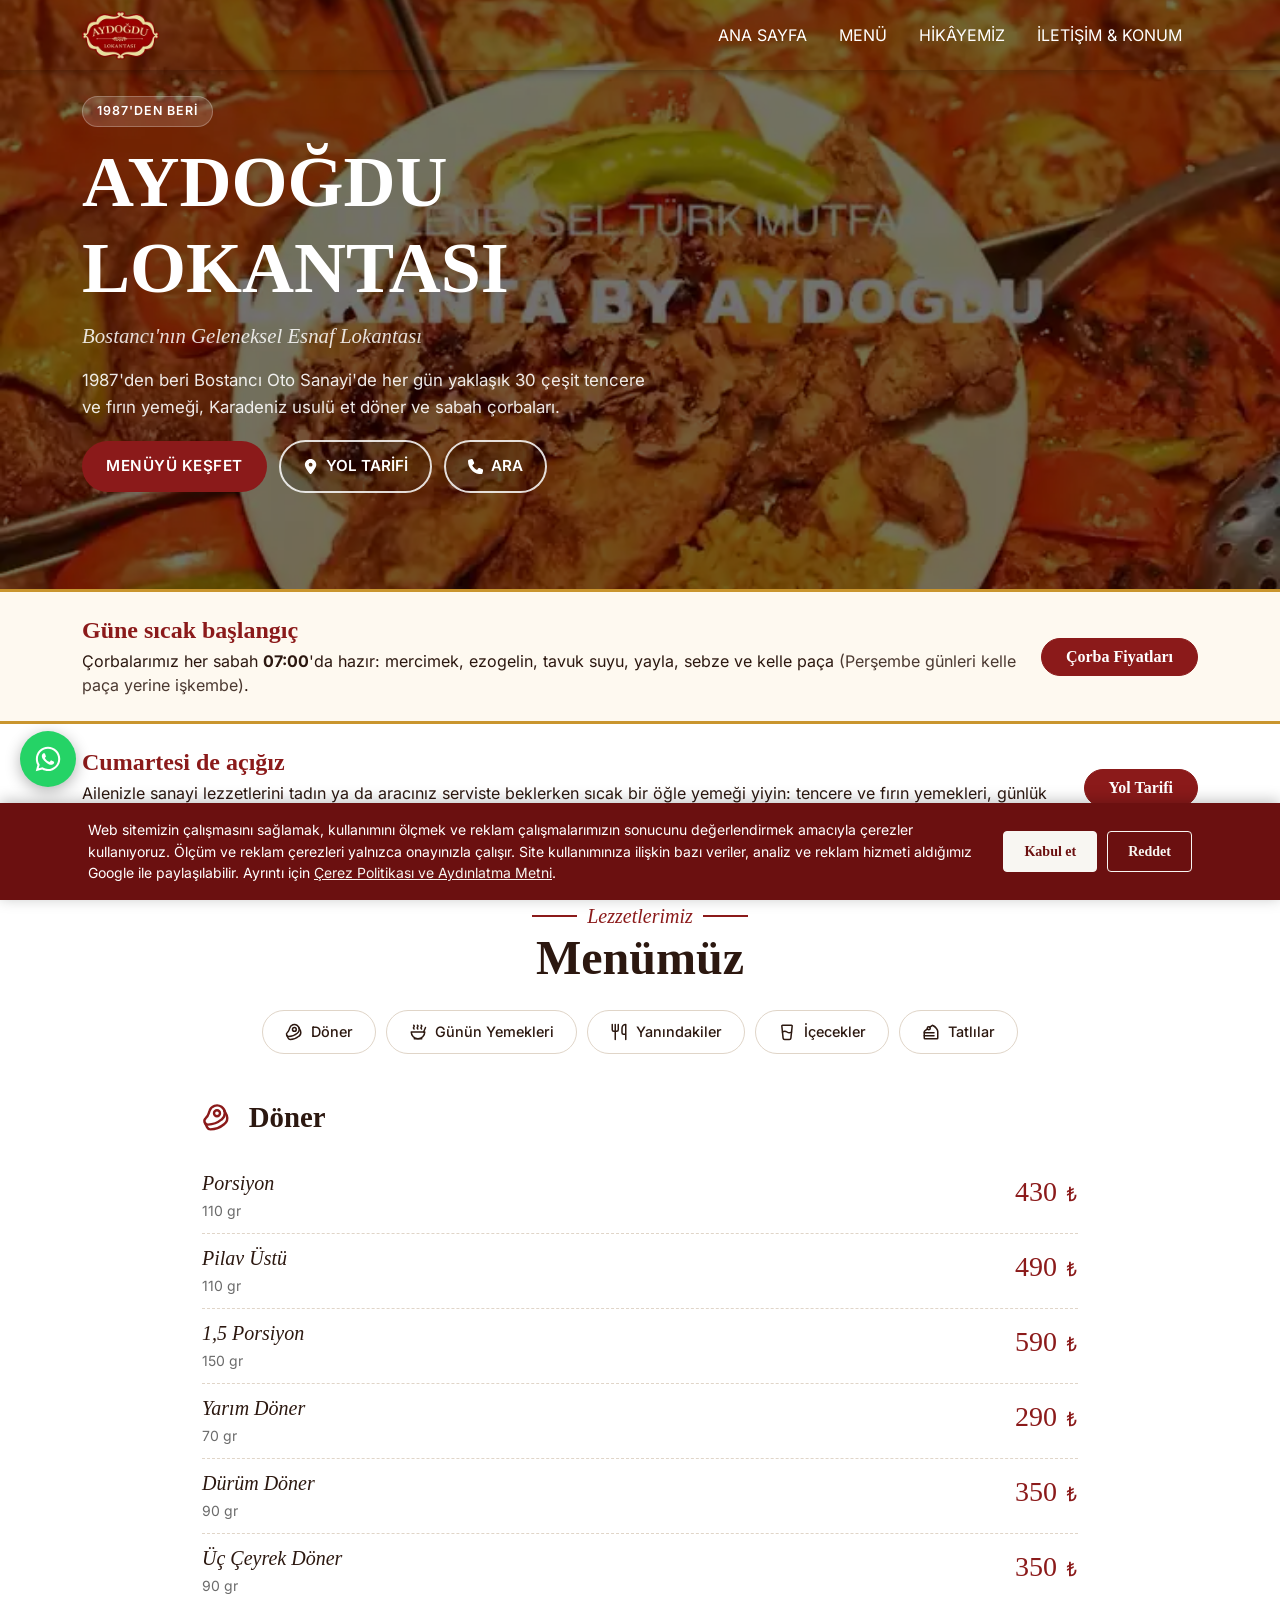
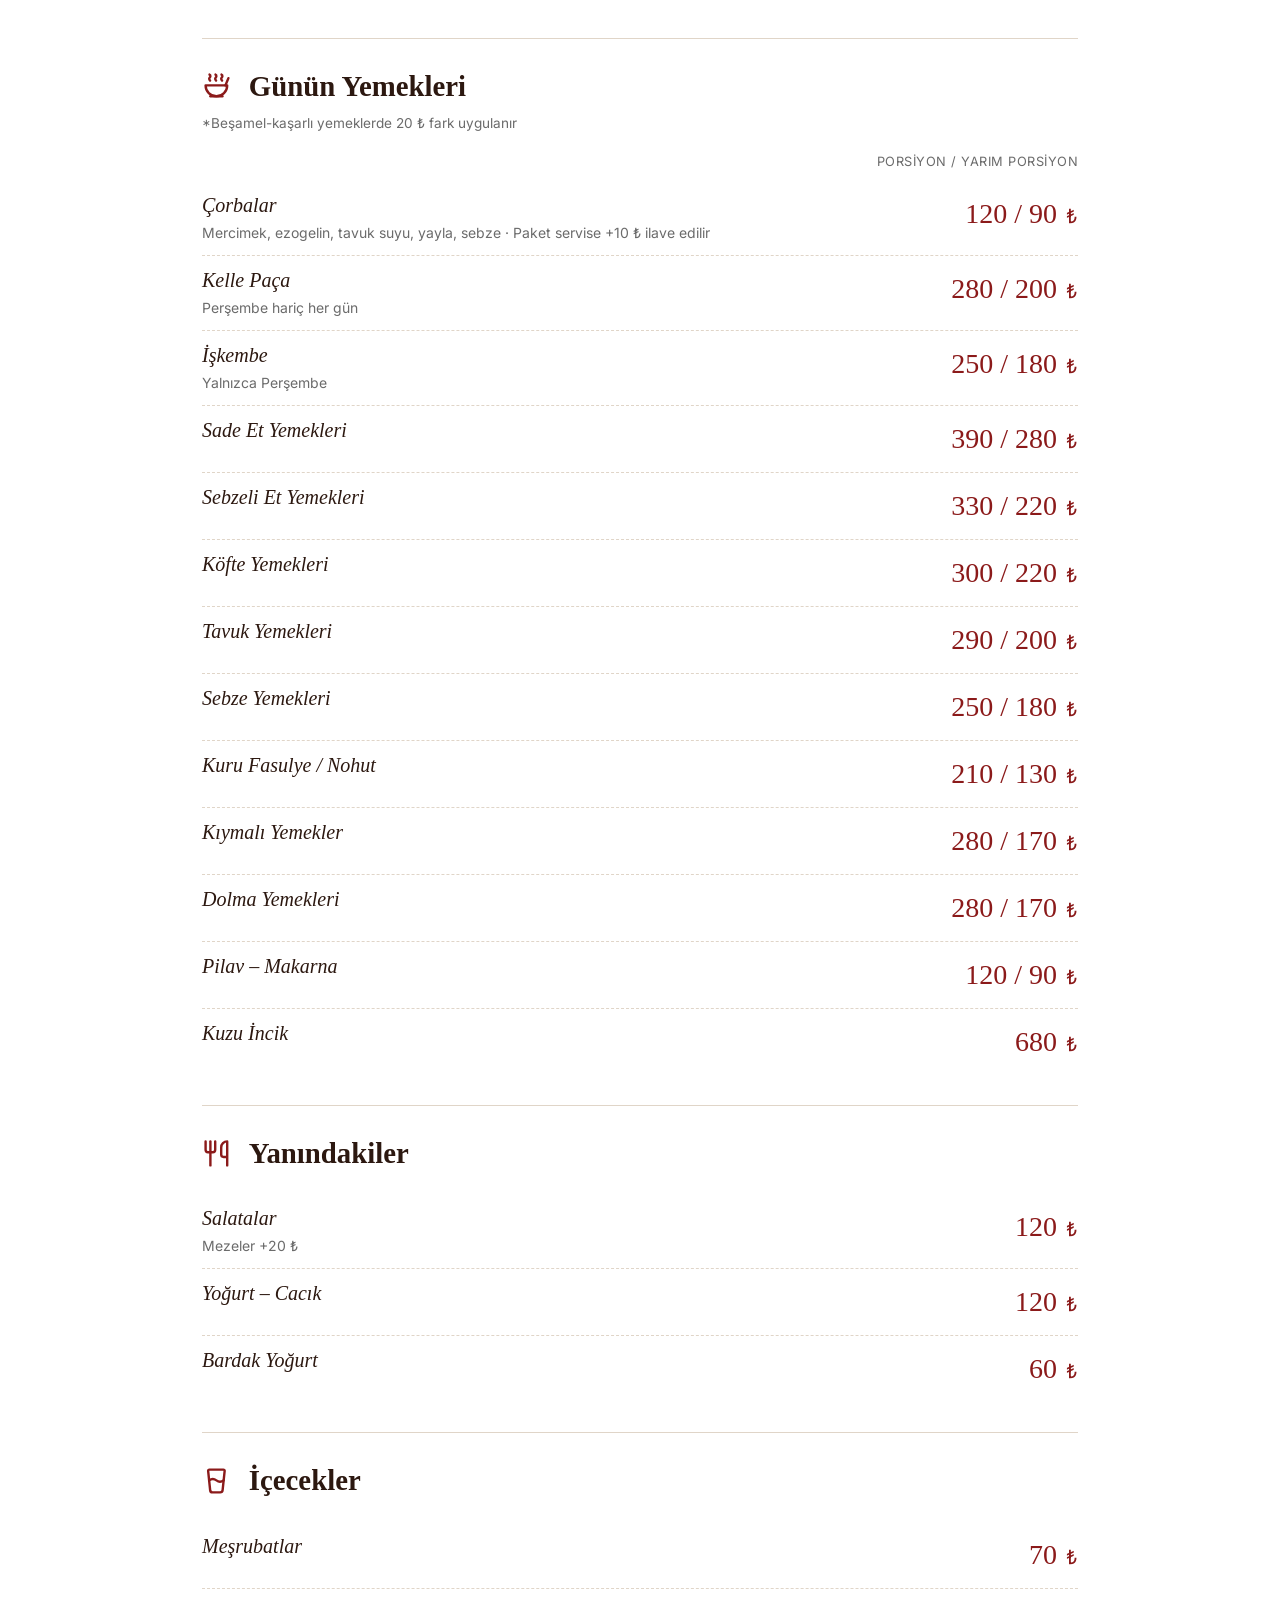
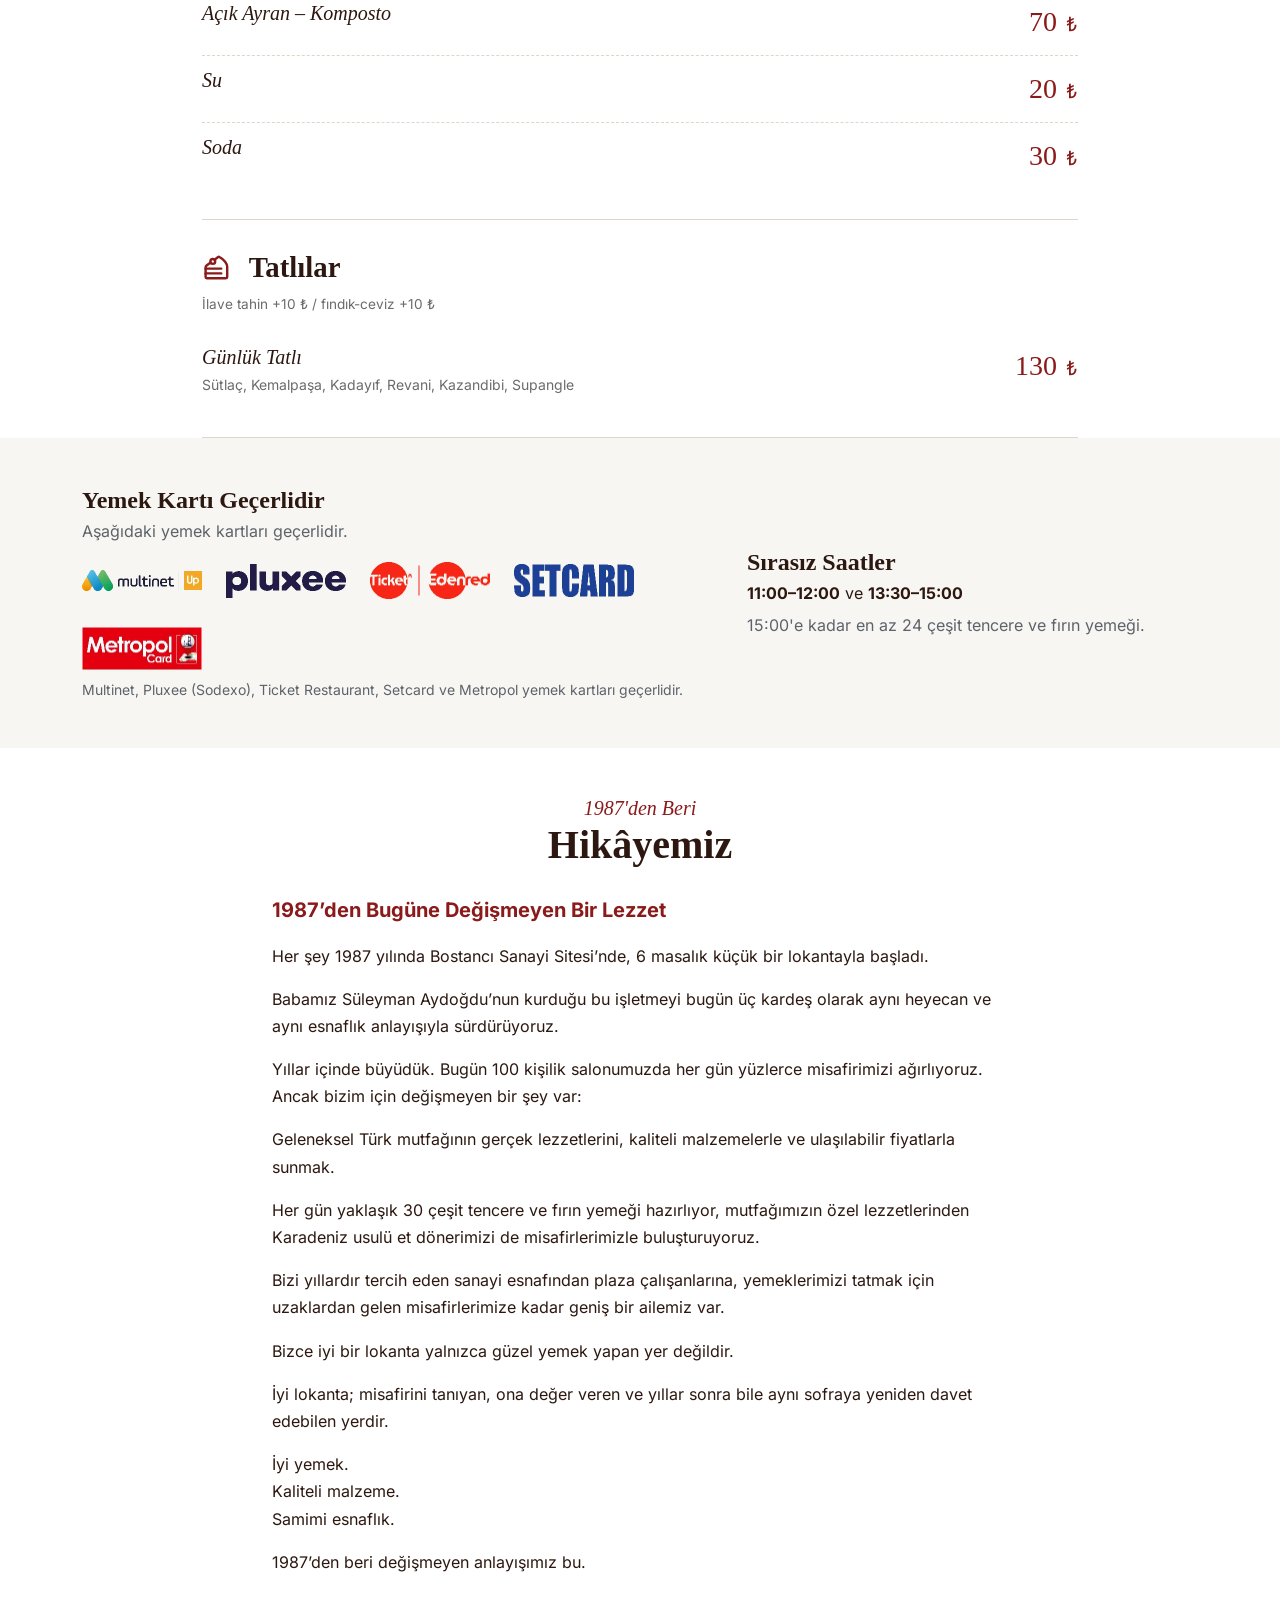
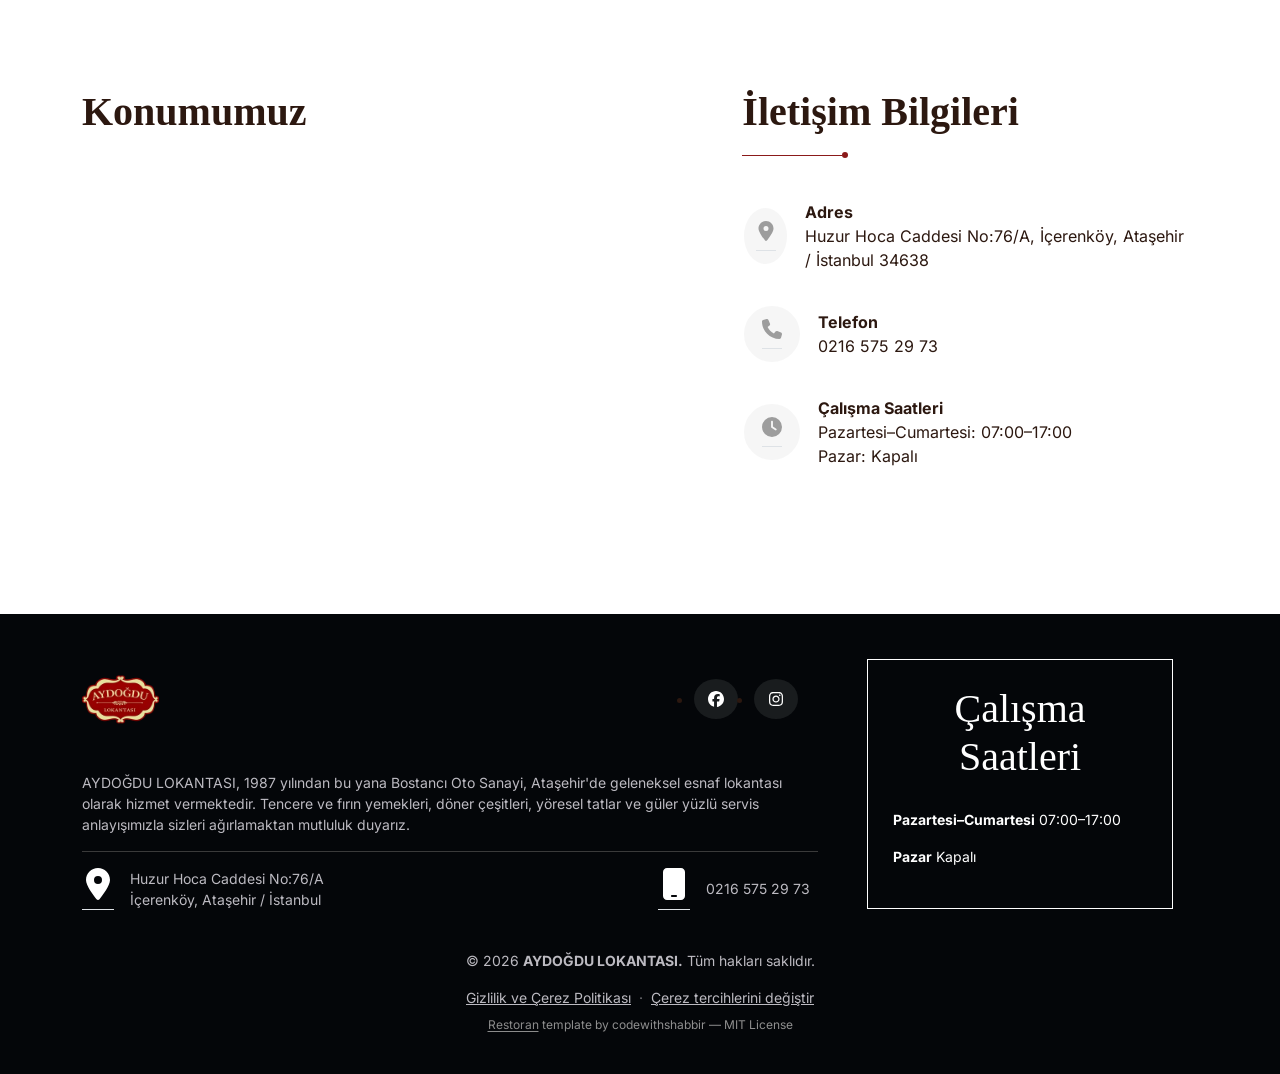
==== commit b478b3c1: "Add files via upload PageSpeed: yerel font ve Bootstrap, poster preload, kontrast" ====
--- a/index.html
+++ b/index.html
@@ -106,12 +106,11 @@
       ]
     }
     </script>
-    <link rel="preconnect" href="https://fonts.googleapis.com">
-    <link rel="preconnect" href="https://fonts.gstatic.com" crossorigin>
-    <link rel="stylesheet" href="https://fonts.googleapis.com/css2?family=Inter:wght@400;500;600;700&display=swap">
-    <link href="https://cdn.jsdelivr.net/npm/bootstrap@5.2.3/dist/css/bootstrap.min.css" rel="stylesheet"
-      integrity="sha384-rbsA2VBKQhggwzxH7pPCaAqO46MgnOM80zW1RWuH61DGLwZJEdK2Kadq2F9CUG65" crossorigin="anonymous" />
-    <link rel="stylesheet" href="./assets/css/style.css?v=2.7" />
+    <link rel="preload" href="./assets/images/hero-poster-2.webp" as="image" fetchpriority="high">
+    <link rel="preload" href="./assets/fonts/inter-latin-400-normal.woff2" as="font" type="font/woff2" crossorigin>
+    <link rel="preload" href="./assets/fonts/inter-latin-ext-400-normal.woff2" as="font" type="font/woff2" crossorigin>
+    <link rel="stylesheet" href="./assets/css/bootstrap-purged.min.css?v=1" />
+    <link rel="stylesheet" href="./assets/css/style.css?v=2.8" />
     <style>
       header.scrolled .menus > ul > li::after { background-color: var(--text-color-white); }
       .hero-ctas { display: flex; flex-wrap: wrap; gap: 12px; align-items: center; }
@@ -146,7 +145,7 @@
       <div class="container header my-1 d-none d-lg-flex">
         <div class="logo">
           <a href="#anasayfa">
-            <img src="./assets/images/logo.webp" alt="AYDOĞDU" width="240" height="156">
+            <img src="./assets/images/logo.webp" alt="AYDOĞDU" width="184" height="120">
           </a>
         </div>
         <div class="menus">
@@ -174,7 +173,7 @@
         <div class="mobile-nav-logo">
           <div class="logo">
             <a href="#anasayfa">
-              <img src="./assets/images/logo.webp" alt="AYDOĞDU" width="240" height="156">
+              <img src="./assets/images/logo.webp" alt="AYDOĞDU" width="184" height="120">
             </a>
           </div>
         </div>
@@ -271,7 +270,7 @@
         <div class="container">
           <div class="row">
             <div class="section-title text-center">
-              <h5>Lezzetlerimiz</h5>
+              <h5 role="none">Lezzetlerimiz</h5>
               <h2 class="display-5 fw-bold">Menümüz</h2>
             </div>
           </div>
@@ -348,27 +347,27 @@
               </div>
             </div>
             <div class="item-wrapper d-flex justify-content-between">
-              <div class="item-left"><h5>Porsiyon</h5><p>110 gr</p></div>
+              <div class="item-left"><h5 aria-level="4">Porsiyon</h5><p>110 gr</p></div>
               <div class="item-right"><span class="item-price">430 ₺</span></div>
             </div>
             <div class="item-wrapper d-flex justify-content-between">
-              <div class="item-left"><h5>Pilav Üstü</h5><p>110 gr</p></div>
+              <div class="item-left"><h5 aria-level="4">Pilav Üstü</h5><p>110 gr</p></div>
               <div class="item-right"><span class="item-price">490 ₺</span></div>
             </div>
             <div class="item-wrapper d-flex justify-content-between">
-              <div class="item-left"><h5>1,5 Porsiyon</h5><p>150 gr</p></div>
+              <div class="item-left"><h5 aria-level="4">1,5 Porsiyon</h5><p>150 gr</p></div>
               <div class="item-right"><span class="item-price">590 ₺</span></div>
             </div>
             <div class="item-wrapper d-flex justify-content-between">
-              <div class="item-left"><h5>Yarım Döner</h5><p>70 gr</p></div>
+              <div class="item-left"><h5 aria-level="4">Yarım Döner</h5><p>70 gr</p></div>
               <div class="item-right"><span class="item-price">290 ₺</span></div>
             </div>
             <div class="item-wrapper d-flex justify-content-between">
-              <div class="item-left"><h5>Dürüm Döner</h5><p>90 gr</p></div>
+              <div class="item-left"><h5 aria-level="4">Dürüm Döner</h5><p>90 gr</p></div>
               <div class="item-right"><span class="item-price">350 ₺</span></div>
             </div>
             <div class="item-wrapper d-flex justify-content-between">
-              <div class="item-left"><h5>Üç Çeyrek Döner</h5><p>90 gr</p></div>
+              <div class="item-left"><h5 aria-level="4">Üç Çeyrek Döner</h5><p>90 gr</p></div>
               <div class="item-right"><span class="item-price">350 ₺</span></div>
             </div>
           </div>
@@ -404,55 +403,55 @@
             </div>
             <div class="price-header"><span>Porsiyon / Yarım Porsiyon</span></div>
             <div class="item-wrapper d-flex justify-content-between">
-              <div class="item-left"><h5>Çorbalar</h5><p>Mercimek, ezogelin, tavuk suyu, yayla, sebze · Paket servise +10 ₺ ilave edilir</p></div>
+              <div class="item-left"><h5 aria-level="4">Çorbalar</h5><p>Mercimek, ezogelin, tavuk suyu, yayla, sebze · Paket servise +10 ₺ ilave edilir</p></div>
               <div class="item-right"><span class="item-price">120 / 90 ₺</span></div>
             </div>
             <div class="item-wrapper d-flex justify-content-between">
-              <div class="item-left"><h5>Kelle Paça</h5><p>Perşembe hariç her gün</p></div>
+              <div class="item-left"><h5 aria-level="4">Kelle Paça</h5><p>Perşembe hariç her gün</p></div>
               <div class="item-right"><span class="item-price">280 / 200 ₺</span></div>
             </div>
             <div class="item-wrapper d-flex justify-content-between">
-              <div class="item-left"><h5>İşkembe</h5><p>Yalnızca Perşembe</p></div>
+              <div class="item-left"><h5 aria-level="4">İşkembe</h5><p>Yalnızca Perşembe</p></div>
               <div class="item-right"><span class="item-price">250 / 180 ₺</span></div>
             </div>
             <div class="item-wrapper d-flex justify-content-between">
-              <div class="item-left"><h5>Sade Et Yemekleri</h5><p></p></div>
+              <div class="item-left"><h5 aria-level="4">Sade Et Yemekleri</h5><p></p></div>
               <div class="item-right"><span class="item-price">390 / 280 ₺</span></div>
             </div>
             <div class="item-wrapper d-flex justify-content-between">
-              <div class="item-left"><h5>Sebzeli Et Yemekleri</h5><p></p></div>
+              <div class="item-left"><h5 aria-level="4">Sebzeli Et Yemekleri</h5><p></p></div>
               <div class="item-right"><span class="item-price">330 / 220 ₺</span></div>
             </div>
             <div class="item-wrapper d-flex justify-content-between">
-              <div class="item-left"><h5>Köfte Yemekleri</h5><p></p></div>
+              <div class="item-left"><h5 aria-level="4">Köfte Yemekleri</h5><p></p></div>
               <div class="item-right"><span class="item-price">300 / 220 ₺</span></div>
             </div>
             <div class="item-wrapper d-flex justify-content-between">
-              <div class="item-left"><h5>Tavuk Yemekleri</h5><p></p></div>
+              <div class="item-left"><h5 aria-level="4">Tavuk Yemekleri</h5><p></p></div>
               <div class="item-right"><span class="item-price">290 / 200 ₺</span></div>
             </div>
             <div class="item-wrapper d-flex justify-content-between">
-              <div class="item-left"><h5>Sebze Yemekleri</h5><p></p></div>
+              <div class="item-left"><h5 aria-level="4">Sebze Yemekleri</h5><p></p></div>
               <div class="item-right"><span class="item-price">250 / 180 ₺</span></div>
             </div>
             <div class="item-wrapper d-flex justify-content-between">
-              <div class="item-left"><h5>Kuru Fasulye / Nohut</h5><p></p></div>
+              <div class="item-left"><h5 aria-level="4">Kuru Fasulye / Nohut</h5><p></p></div>
               <div class="item-right"><span class="item-price">210 / 130 ₺</span></div>
             </div>
             <div class="item-wrapper d-flex justify-content-between">
-              <div class="item-left"><h5>Kıymalı Yemekler</h5><p></p></div>
+              <div class="item-left"><h5 aria-level="4">Kıymalı Yemekler</h5><p></p></div>
               <div class="item-right"><span class="item-price">280 / 170 ₺</span></div>
             </div>
             <div class="item-wrapper d-flex justify-content-between">
-              <div class="item-left"><h5>Dolma Yemekleri</h5><p></p></div>
+              <div class="item-left"><h5 aria-level="4">Dolma Yemekleri</h5><p></p></div>
               <div class="item-right"><span class="item-price">280 / 170 ₺</span></div>
             </div>
             <div class="item-wrapper d-flex justify-content-between">
-              <div class="item-left"><h5>Pilav – Makarna</h5><p></p></div>
+              <div class="item-left"><h5 aria-level="4">Pilav – Makarna</h5><p></p></div>
               <div class="item-right"><span class="item-price">120 / 90 ₺</span></div>
             </div>
             <div class="item-wrapper d-flex justify-content-between">
-              <div class="item-left"><h5>Kuzu İncik</h5><p></p></div>
+              <div class="item-left"><h5 aria-level="4">Kuzu İncik</h5><p></p></div>
               <div class="item-right"><span class="item-price">680 ₺</span></div>
             </div>
           </div>
@@ -484,15 +483,15 @@
               </div>
             </div>
             <div class="item-wrapper d-flex justify-content-between">
-              <div class="item-left"><h5>Salatalar</h5><p></p></div>
+              <div class="item-left"><h5 aria-level="4">Salatalar</h5><p></p></div>
               <div class="item-right"><span class="item-price">120 ₺</span></div>
             </div>
             <div class="item-wrapper d-flex justify-content-between">
-              <div class="item-left"><h5>Yoğurt – Cacık</h5><p></p></div>
+              <div class="item-left"><h5 aria-level="4">Yoğurt – Cacık</h5><p></p></div>
               <div class="item-right"><span class="item-price">120 ₺</span></div>
             </div>
             <div class="item-wrapper d-flex justify-content-between">
-              <div class="item-left"><h5>Bardak Yoğurt</h5><p></p></div>
+              <div class="item-left"><h5 aria-level="4">Bardak Yoğurt</h5><p></p></div>
               <div class="item-right"><span class="item-price">60 ₺</span></div>
             </div>
           </div>
@@ -523,19 +522,19 @@
               </div>
             </div>
             <div class="item-wrapper d-flex justify-content-between">
-              <div class="item-left"><h5>Meşrubatlar</h5><p></p></div>
+              <div class="item-left"><h5 aria-level="4">Meşrubatlar</h5><p></p></div>
               <div class="item-right"><span class="item-price">70 ₺</span></div>
             </div>
             <div class="item-wrapper d-flex justify-content-between">
-              <div class="item-left"><h5>Açık Ayran – Komposto</h5><p></p></div>
+              <div class="item-left"><h5 aria-level="4">Açık Ayran – Komposto</h5><p></p></div>
               <div class="item-right"><span class="item-price">70 ₺</span></div>
             </div>
             <div class="item-wrapper d-flex justify-content-between">
-              <div class="item-left"><h5>Su</h5><p></p></div>
+              <div class="item-left"><h5 aria-level="4">Su</h5><p></p></div>
               <div class="item-right"><span class="item-price">20 ₺</span></div>
             </div>
             <div class="item-wrapper d-flex justify-content-between">
-              <div class="item-left"><h5>Soda</h5><p></p></div>
+              <div class="item-left"><h5 aria-level="4">Soda</h5><p></p></div>
               <div class="item-right"><span class="item-price">30 ₺</span></div>
             </div>
           </div>
@@ -553,7 +552,7 @@
               </div>
             </div>
             <div class="item-wrapper d-flex justify-content-between">
-              <div class="item-left"><h5>Günlük Tatlı</h5><p>Sütlaç, Kemalpaşa, Kadayıf, Revani, Kazandibi, Supangle</p></div>
+              <div class="item-left"><h5 aria-level="4">Günlük Tatlı</h5><p>Sütlaç, Kemalpaşa, Kadayıf, Revani, Kazandibi, Supangle</p></div>
               <div class="item-right"><span class="item-price">130 ₺</span></div>
             </div>
           </div>
@@ -601,7 +600,7 @@
       <section id="hikayemiz" class="py-5">
         <div class="container" style="max-width:760px;">
           <div class="section-title text-center mb-4">
-            <h5>1987'den Beri</h5>
+            <h5 role="none">1987'den Beri</h5>
             <h2 class="display-6 fw-bold">Hikâyemiz</h2>
           </div>
           <div class="story-body">
@@ -629,7 +628,7 @@
             <!-- Map LEFT -->
             <div class="col-lg-7">
               <h2 class="display-6 fw-bold mb-4">Konumumuz</h2>
-              <iframe src="https://www.google.com/maps?q=Aydo%C4%9Fdu+2+Lokantas%C4%B1,+%C4%B0stanbul&z=17&output=embed"
+              <iframe title="Aydoğdu 2 Lokantası konumu (Google Haritalar)" src="https://www.google.com/maps?q=Aydo%C4%9Fdu+2+Lokantas%C4%B1,+%C4%B0stanbul&z=17&output=embed"
                 width="100%" height="400" style="border:0;border-radius:8px;" allowfullscreen="" loading="lazy" referrerpolicy="no-referrer-when-downgrade"></iframe>
             </div>
             <!-- Contact Info RIGHT -->
@@ -697,7 +696,7 @@
               <div class="col-lg-6 px-0">
                 <div class="logo">
                   <a href="#anasayfa">
-                    <img src="./assets/images/logo.webp" alt="AYDOĞDU" width="240" height="156">
+                    <img src="./assets/images/logo.webp" alt="AYDOĞDU" width="184" height="120">
                   </a>
                 </div>
               </div>
--- a/assets/css/style.css
+++ b/assets/css/style.css
@@ -1,3 +1,12 @@
+/* Inter (yerel, @fontsource/inter 5, SIL OFL 1.1) — Google Fonts yerine */
+@font-face{font-family:'Inter';font-style:normal;font-display:swap;font-weight:400;src:url(../fonts/inter-latin-ext-400-normal.woff2) format('woff2');unicode-range:U+0100-02BA,U+02BD-02C5,U+02C7-02CC,U+02CE-02D7,U+02DD-02FF,U+0304,U+0308,U+0329,U+1D00-1DBF,U+1E00-1E9F,U+1EF2-1EFF,U+2020,U+20A0-20AB,U+20AD-20C0,U+2113,U+2C60-2C7F,U+A720-A7FF;}
+@font-face{font-family:'Inter';font-style:normal;font-display:swap;font-weight:400;src:url(../fonts/inter-latin-400-normal.woff2) format('woff2');unicode-range:U+0000-00FF,U+0131,U+0152-0153,U+02BB-02BC,U+02C6,U+02DA,U+02DC,U+0304,U+0308,U+0329,U+2000-206F,U+20AC,U+2122,U+2191,U+2193,U+2212,U+2215,U+FEFF,U+FFFD;}
+@font-face{font-family:'Inter';font-style:normal;font-display:swap;font-weight:500;src:url(../fonts/inter-latin-ext-500-normal.woff2) format('woff2');unicode-range:U+0100-02BA,U+02BD-02C5,U+02C7-02CC,U+02CE-02D7,U+02DD-02FF,U+0304,U+0308,U+0329,U+1D00-1DBF,U+1E00-1E9F,U+1EF2-1EFF,U+2020,U+20A0-20AB,U+20AD-20C0,U+2113,U+2C60-2C7F,U+A720-A7FF;}
+@font-face{font-family:'Inter';font-style:normal;font-display:swap;font-weight:500;src:url(../fonts/inter-latin-500-normal.woff2) format('woff2');unicode-range:U+0000-00FF,U+0131,U+0152-0153,U+02BB-02BC,U+02C6,U+02DA,U+02DC,U+0304,U+0308,U+0329,U+2000-206F,U+20AC,U+2122,U+2191,U+2193,U+2212,U+2215,U+FEFF,U+FFFD;}
+@font-face{font-family:'Inter';font-style:normal;font-display:swap;font-weight:600;src:url(../fonts/inter-latin-ext-600-normal.woff2) format('woff2');unicode-range:U+0100-02BA,U+02BD-02C5,U+02C7-02CC,U+02CE-02D7,U+02DD-02FF,U+0304,U+0308,U+0329,U+1D00-1DBF,U+1E00-1E9F,U+1EF2-1EFF,U+2020,U+20A0-20AB,U+20AD-20C0,U+2113,U+2C60-2C7F,U+A720-A7FF;}
+@font-face{font-family:'Inter';font-style:normal;font-display:swap;font-weight:600;src:url(../fonts/inter-latin-600-normal.woff2) format('woff2');unicode-range:U+0000-00FF,U+0131,U+0152-0153,U+02BB-02BC,U+02C6,U+02DA,U+02DC,U+0304,U+0308,U+0329,U+2000-206F,U+20AC,U+2122,U+2191,U+2193,U+2212,U+2215,U+FEFF,U+FFFD;}
+@font-face{font-family:'Inter';font-style:normal;font-display:swap;font-weight:700;src:url(../fonts/inter-latin-ext-700-normal.woff2) format('woff2');unicode-range:U+0100-02BA,U+02BD-02C5,U+02C7-02CC,U+02CE-02D7,U+02DD-02FF,U+0304,U+0308,U+0329,U+1D00-1DBF,U+1E00-1E9F,U+1EF2-1EFF,U+2020,U+20A0-20AB,U+20AD-20C0,U+2113,U+2C60-2C7F,U+A720-A7FF;}
+@font-face{font-family:'Inter';font-style:normal;font-display:swap;font-weight:700;src:url(../fonts/inter-latin-700-normal.woff2) format('woff2');unicode-range:U+0000-00FF,U+0131,U+0152-0153,U+02BB-02BC,U+02C6,U+02DA,U+02DC,U+0304,U+0308,U+0329,U+2000-206F,U+20AC,U+2122,U+2191,U+2193,U+2212,U+2215,U+FEFF,U+FFFD;}
 
 /* 
   Original template: Restoran (https://github.com/codewithshabbir/restoran)
@@ -852,7 +861,7 @@
 
 .template-credit {
   font-size: 12px;
-  color: #6b6b6b;
+  color: #8f8f8f;
 }
 .template-credit a {
   color: #8b8b8b;
@@ -900,3 +909,6 @@
   left: 100px;
 }
 
+
+/* Erişilebilirlik: açık zeminde gri metin kontrastı (PageSpeed, 02.10.2026) */
+#bilgi .text-muted { color: #5c636a !important; }
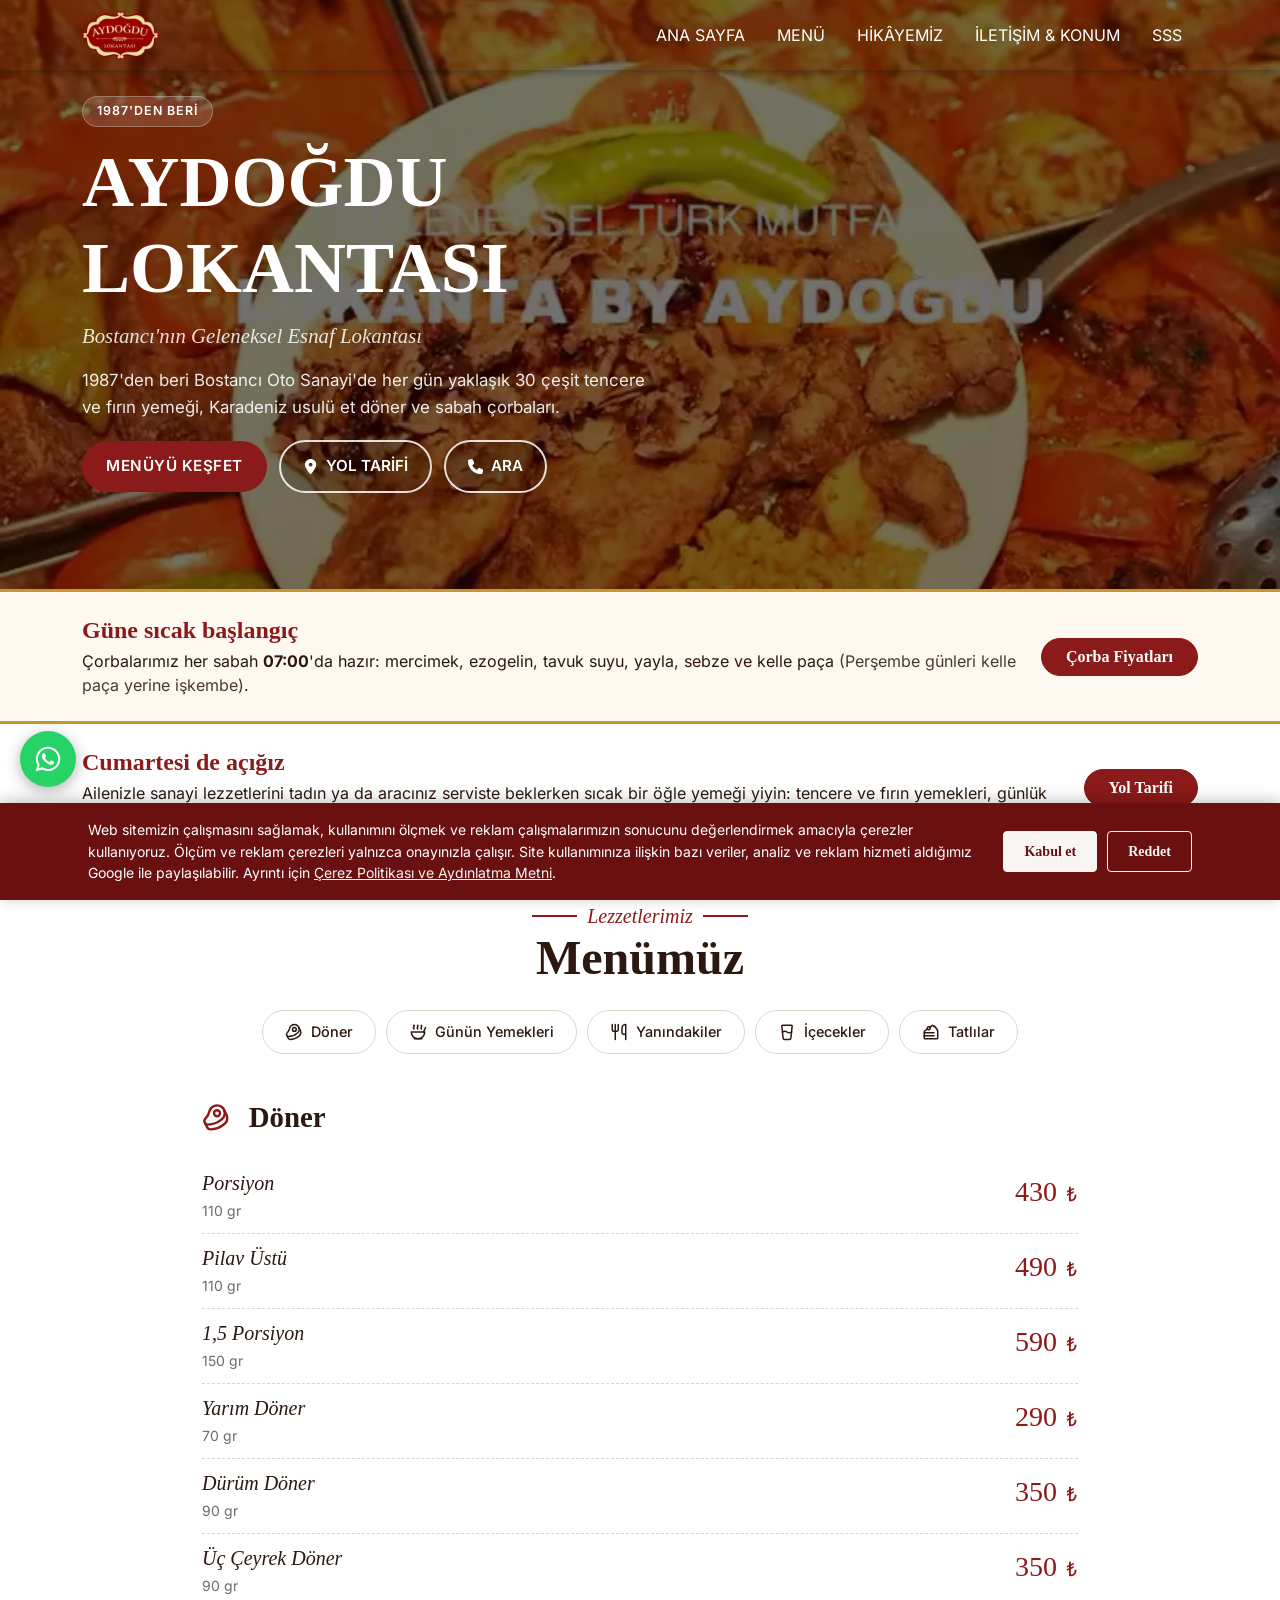
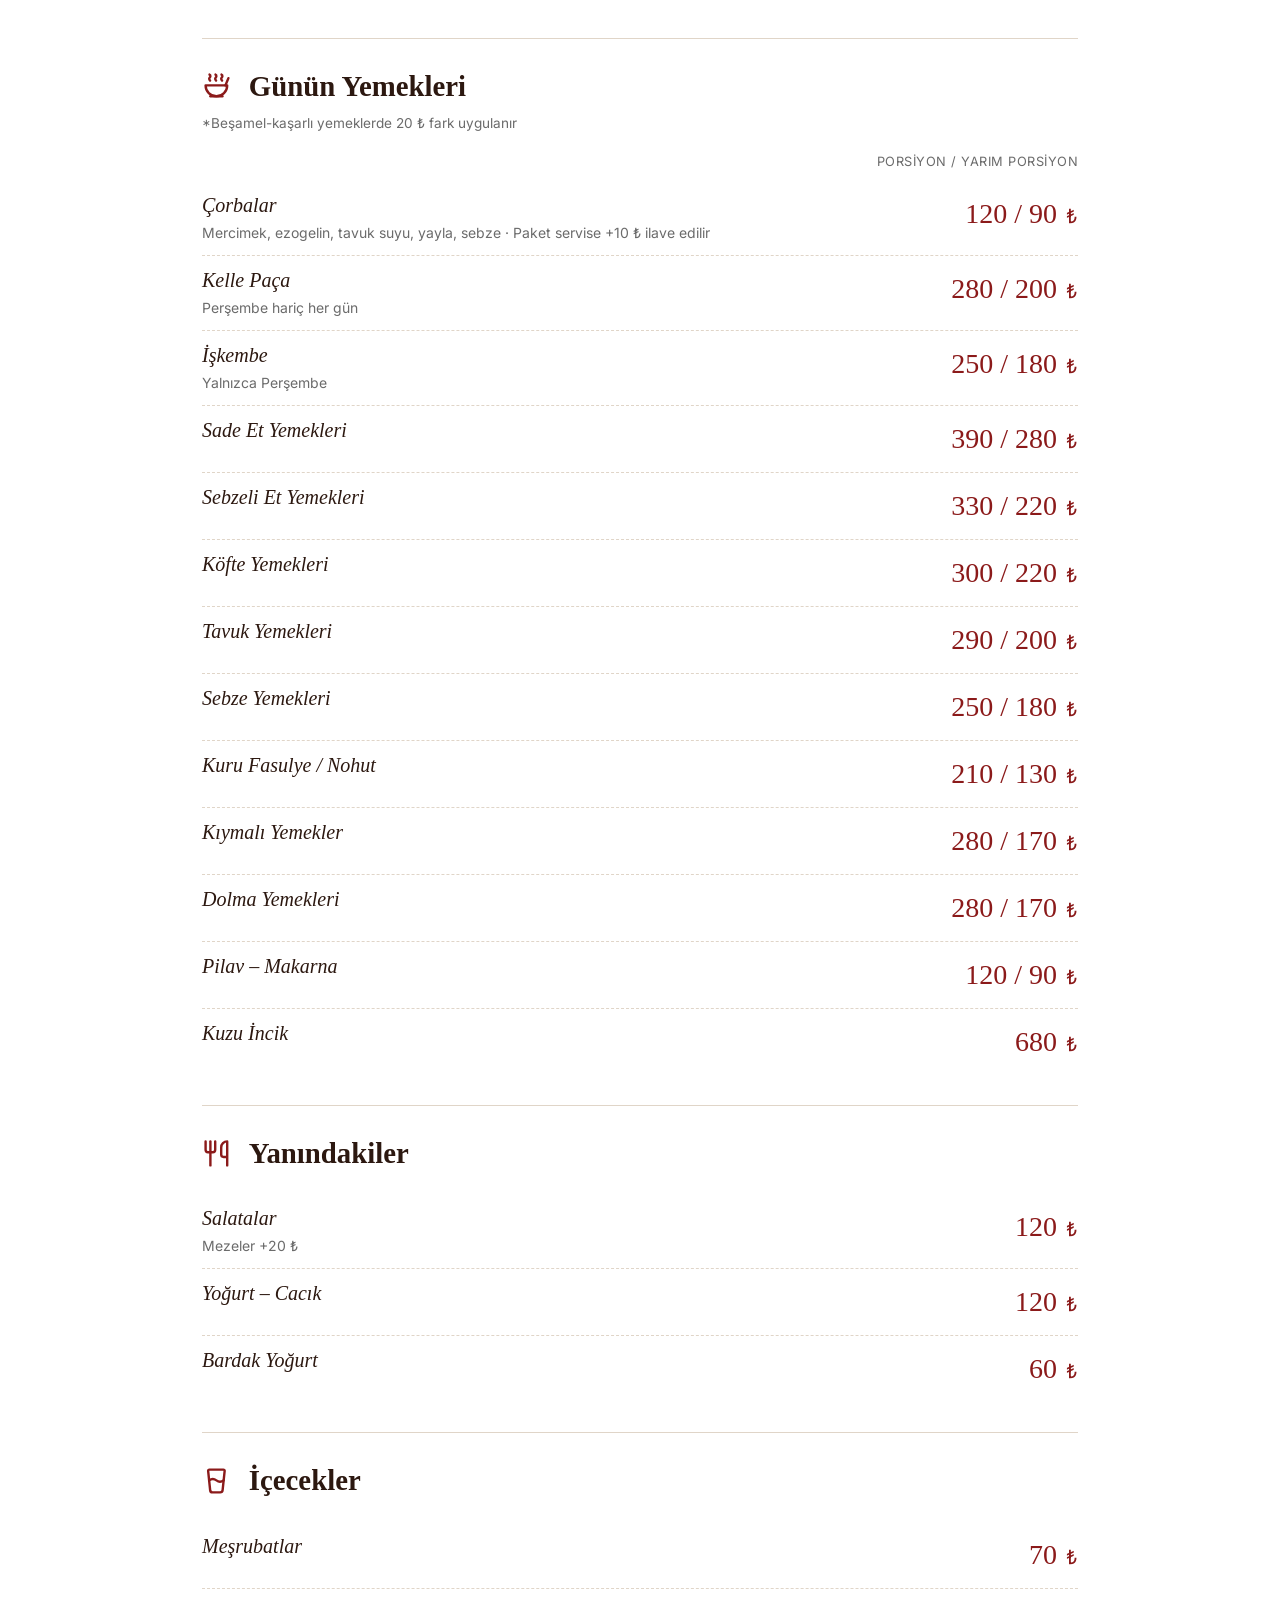
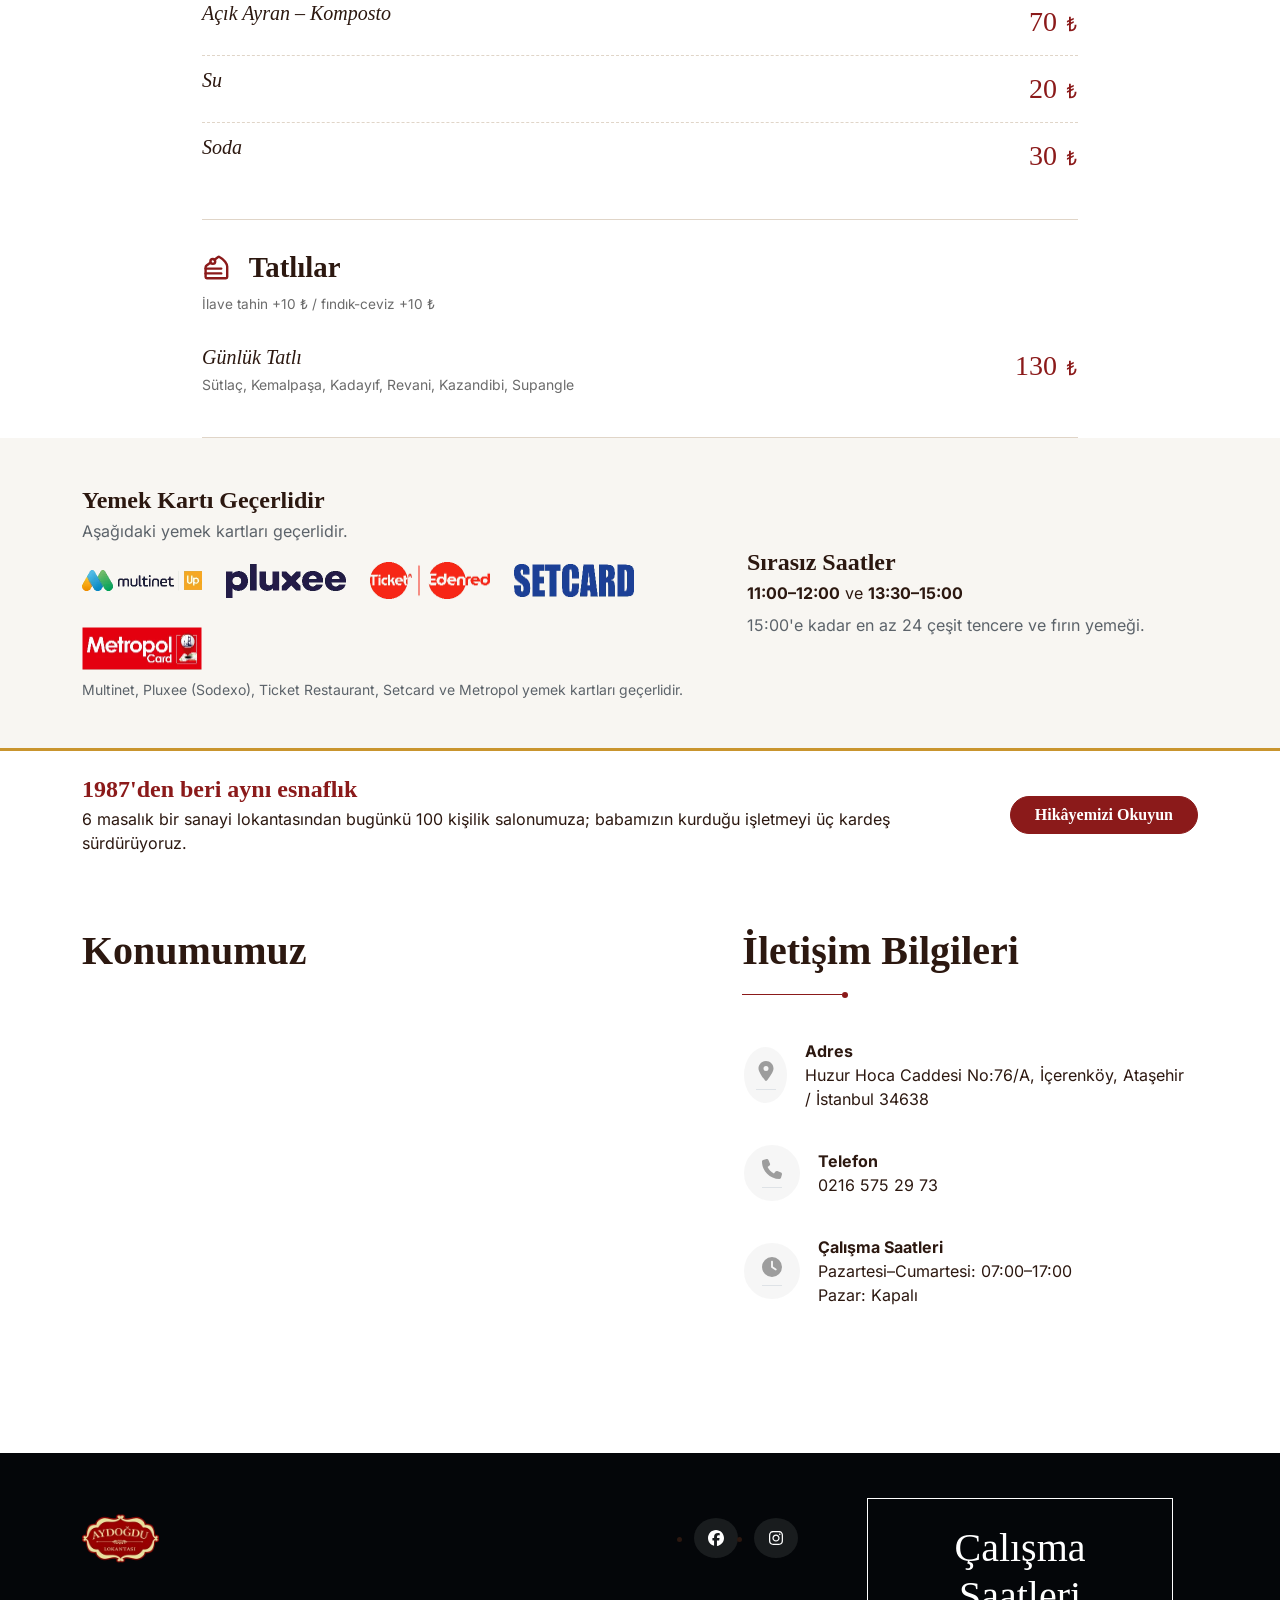
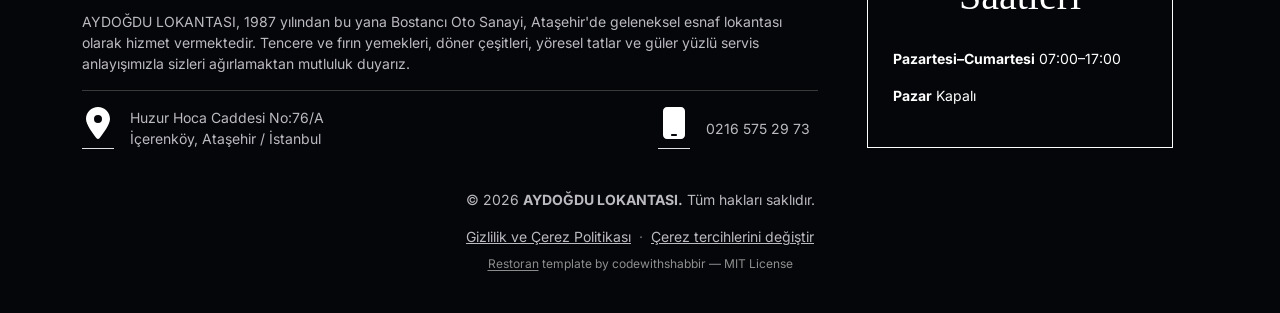
==== commit 3265b581: "Add files via upload SSS ve Hikâyemiz ayrı sayfalara taşındı" ====
--- a/index.html
+++ b/index.html
@@ -109,8 +109,7 @@
     <link rel="preload" href="./assets/images/hero-poster-2.webp" as="image" fetchpriority="high">
     <link rel="preload" href="./assets/fonts/inter-latin-400-normal.woff2" as="font" type="font/woff2" crossorigin>
     <link rel="preload" href="./assets/fonts/inter-latin-ext-400-normal.woff2" as="font" type="font/woff2" crossorigin>
-    <link rel="stylesheet" href="./assets/css/bootstrap-purged.min.css?v=1" />
-    <link rel="stylesheet" href="./assets/css/style.css?v=2.8" />
+    <link rel="stylesheet" href="./assets/css/style.css?v=3.0" />
     <style>
       header.scrolled .menus > ul > li::after { background-color: var(--text-color-white); }
       .hero-ctas { display: flex; flex-wrap: wrap; gap: 12px; align-items: center; }
@@ -157,10 +156,13 @@
                 <a class="text-decoration-none text-uppercase px-3" href="#menu">Menü</a>
               </li>
               <li class="list-unstyled py-1">
-                <a class="text-decoration-none text-uppercase px-3" href="#hikayemiz">Hikâyemiz</a>
+                <a class="text-decoration-none text-uppercase px-3" href="./hikayemiz.html">Hikâyemiz</a>
               </li>
               <li class="list-unstyled py-1">
                 <a class="text-decoration-none text-uppercase px-3" href="#iletisim">İletişim & Konum</a>
+              </li>
+              <li class="list-unstyled py-1">
+                <a class="text-decoration-none text-uppercase px-3" href="./sss.html">SSS</a>
               </li>
           </ul>
         </div>
@@ -192,10 +194,13 @@
                 <a class="text-dark text-decoration-none text-uppercase p-3" href="#menu">Menü</a>
               </li>
               <li class="list-unstyled py-1">
-                <a class="text-dark text-decoration-none text-uppercase p-3" href="#hikayemiz">Hikâyemiz</a>
+                <a class="text-dark text-decoration-none text-uppercase p-3" href="./hikayemiz.html">Hikâyemiz</a>
               </li>
               <li class="list-unstyled py-1">
                 <a class="text-dark text-decoration-none text-uppercase p-3" href="#iletisim">İletişim & Konum</a>
+              </li>
+              <li class="list-unstyled py-1">
+                <a class="text-dark text-decoration-none text-uppercase p-3" href="./sss.html">SSS</a>
               </li>
             </ul>
         </div>
@@ -206,8 +211,8 @@
       <!-- ===== Ana Sayfa / Hero ===== -->
       <section id="anasayfa" class="banner py-5">
         <div class="banner-video-bg">
-          <video class="hero-video" autoplay muted loop playsinline preload="metadata"
-            poster="./assets/images/hero-poster-2.webp" src="./assets/video/hero-2.mp4"></video>
+          <video class="hero-video" muted loop playsinline preload="none"
+            poster="./assets/images/hero-poster-2.webp" data-src="./assets/video/hero-2.mp4"></video>
           <div class="banner-overlay"></div>
         </div>
         <div class="container py-5" style="position:relative;z-index:2;">
@@ -596,27 +601,15 @@
         </div>
       </section>
 
-      <!-- ===== Hikâyemiz (metin data.json → restaurant.description) ===== -->
-      <section id="hikayemiz" class="py-5">
-        <div class="container" style="max-width:760px;">
-          <div class="section-title text-center mb-4">
-            <h5 role="none">1987'den Beri</h5>
-            <h2 class="display-6 fw-bold">Hikâyemiz</h2>
-          </div>
-          <div class="story-body">
-            <p class="story-lead">1987’den Bugüne Değişmeyen Bir Lezzet</p>
-            <p>Her şey 1987 yılında Bostancı Sanayi Sitesi’nde, 6 masalık küçük bir lokantayla başladı.</p>
-            <p>Babamız Süleyman Aydoğdu’nun kurduğu bu işletmeyi bugün üç kardeş olarak aynı heyecan ve aynı esnaflık anlayışıyla sürdürüyoruz.</p>
-            <p>Yıllar içinde büyüdük. Bugün 100 kişilik salonumuzda her gün yüzlerce misafirimizi ağırlıyoruz. Ancak bizim için değişmeyen bir şey var:</p>
-            <p>Geleneksel Türk mutfağının gerçek lezzetlerini, kaliteli malzemelerle ve ulaşılabilir fiyatlarla sunmak.</p>
-            <p>Her gün yaklaşık 30 çeşit tencere ve fırın yemeği hazırlıyor, mutfağımızın özel lezzetlerinden Karadeniz usulü et dönerimizi de misafirlerimizle buluşturuyoruz.</p>
-            <p>Bizi yıllardır tercih eden sanayi esnafından plaza çalışanlarına, yemeklerimizi tatmak için uzaklardan gelen misafirlerimize kadar geniş bir ailemiz var.</p>
-            <p>Bizce iyi bir lokanta yalnızca güzel yemek yapan yer değildir.</p>
-            <p>İyi lokanta; misafirini tanıyan, ona değer veren ve yıllar sonra bile aynı sofraya yeniden davet edebilen yerdir.</p>
-            <p>İyi yemek.
-Kaliteli malzeme.
-Samimi esnaflık.</p>
-            <p>1987’den beri değişmeyen anlayışımız bu.</p>
+      <!-- ===== Hikâyemiz kısa tanıtım (tam metin: hikayemiz.html) ===== -->
+      <section id="hikayemiz" class="py-4" style="background:#fff;border-top:3px solid var(--secondary-color);">
+        <div class="container">
+          <div class="d-flex flex-column flex-md-row align-items-md-center justify-content-between gap-3">
+            <div>
+              <h2 class="h4 fw-bold mb-1" style="color:var(--primary-color);">1987'den beri aynı esnaflık</h2>
+              <p class="mb-0">6 masalık bir sanayi lokantasından bugünkü 100 kişilik salonumuza; babamızın kurduğu işletmeyi üç kardeş sürdürüyoruz.</p>
+            </div>
+            <a href="./hikayemiz.html" class="btn fw-bold px-4 flex-shrink-0" style="background:var(--primary-color);color:#fff;border-radius:50px;">Hikâyemizi Okuyun</a>
           </div>
         </div>
       </section>
@@ -763,7 +756,24 @@
     </footer>
 
     <script src="./assets/js/script.js?v=2.0"></script>
-    <script src="./assets/js/render.js?v=1.9"></script>
+    <script src="./assets/js/render.js?v=2.0"></script>
+
+    <!-- Hero videosu: sayfa yüklendikten sonra başlar (kapak karesi önce görünür; LCP için) -->
+    <script>
+      (function () {
+        var v = document.querySelector('.hero-video');
+        if (!v) return;
+        var c = navigator.connection;
+        if (c && c.saveData) return; // veri tasarrufu modunda yalnız kapak karesi
+        function baslat() {
+          if (v.getAttribute('src')) return;
+          v.src = v.getAttribute('data-src');
+          var p = v.play(); if (p && p.catch) p.catch(function () {});
+        }
+        if (document.readyState === 'complete') setTimeout(baslat, 800);
+        else window.addEventListener('load', function () { setTimeout(baslat, 800); });
+      })();
+    </script>
 
     <!-- Dönüşüm etkinlikleri: telefon ve yol tarifi tıklamaları -->
     <script>
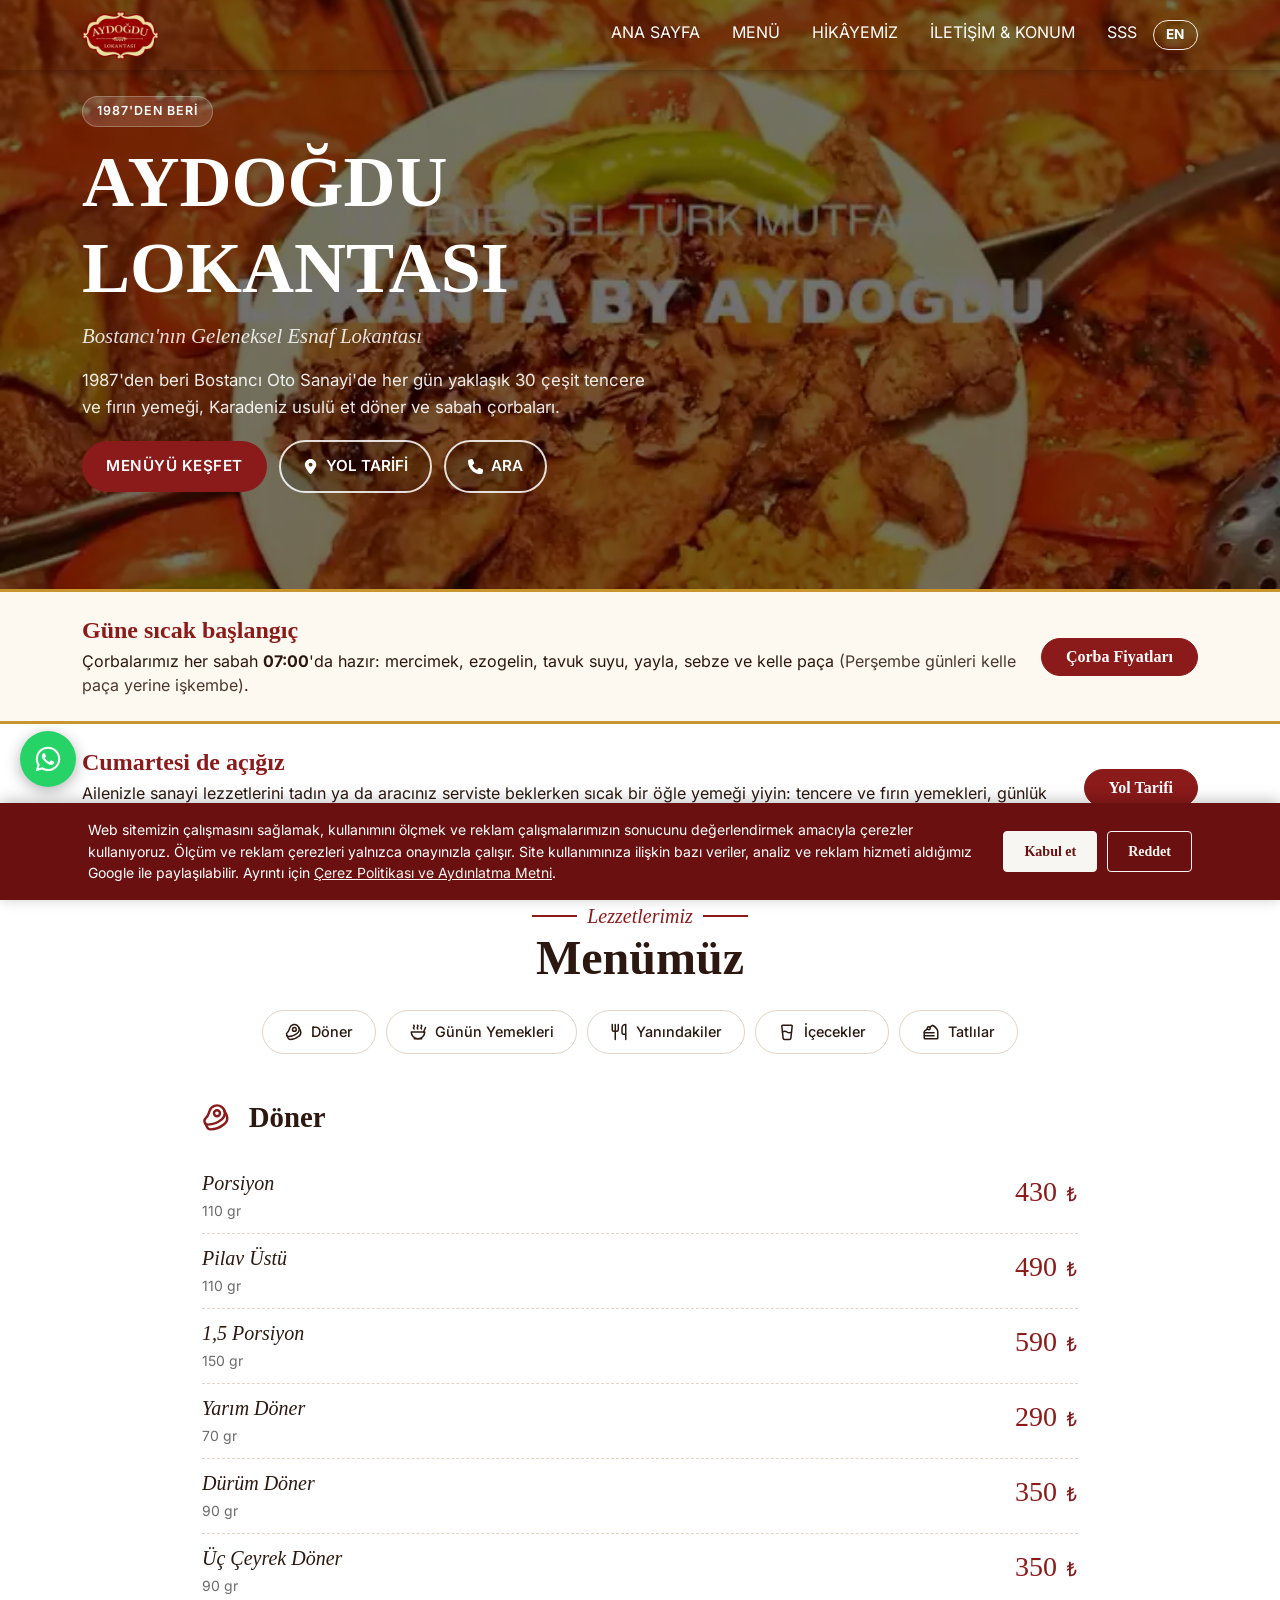
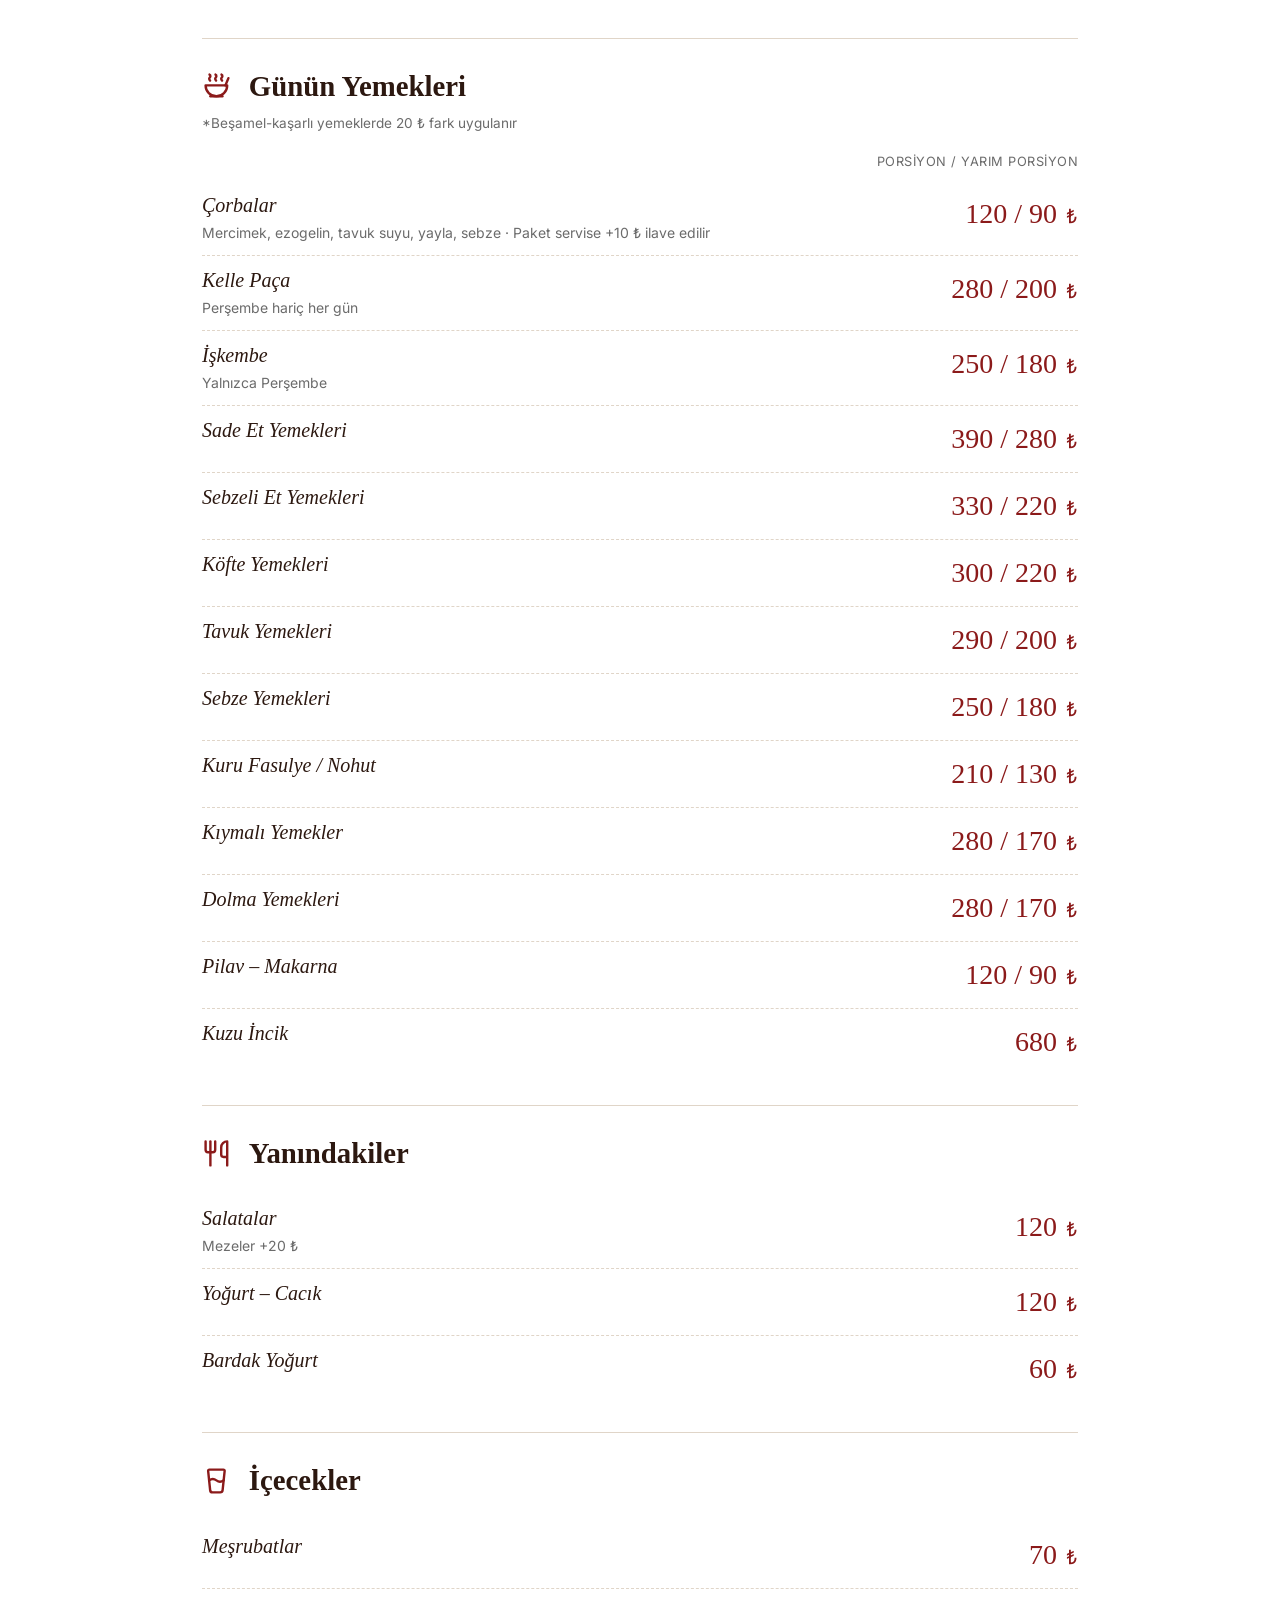
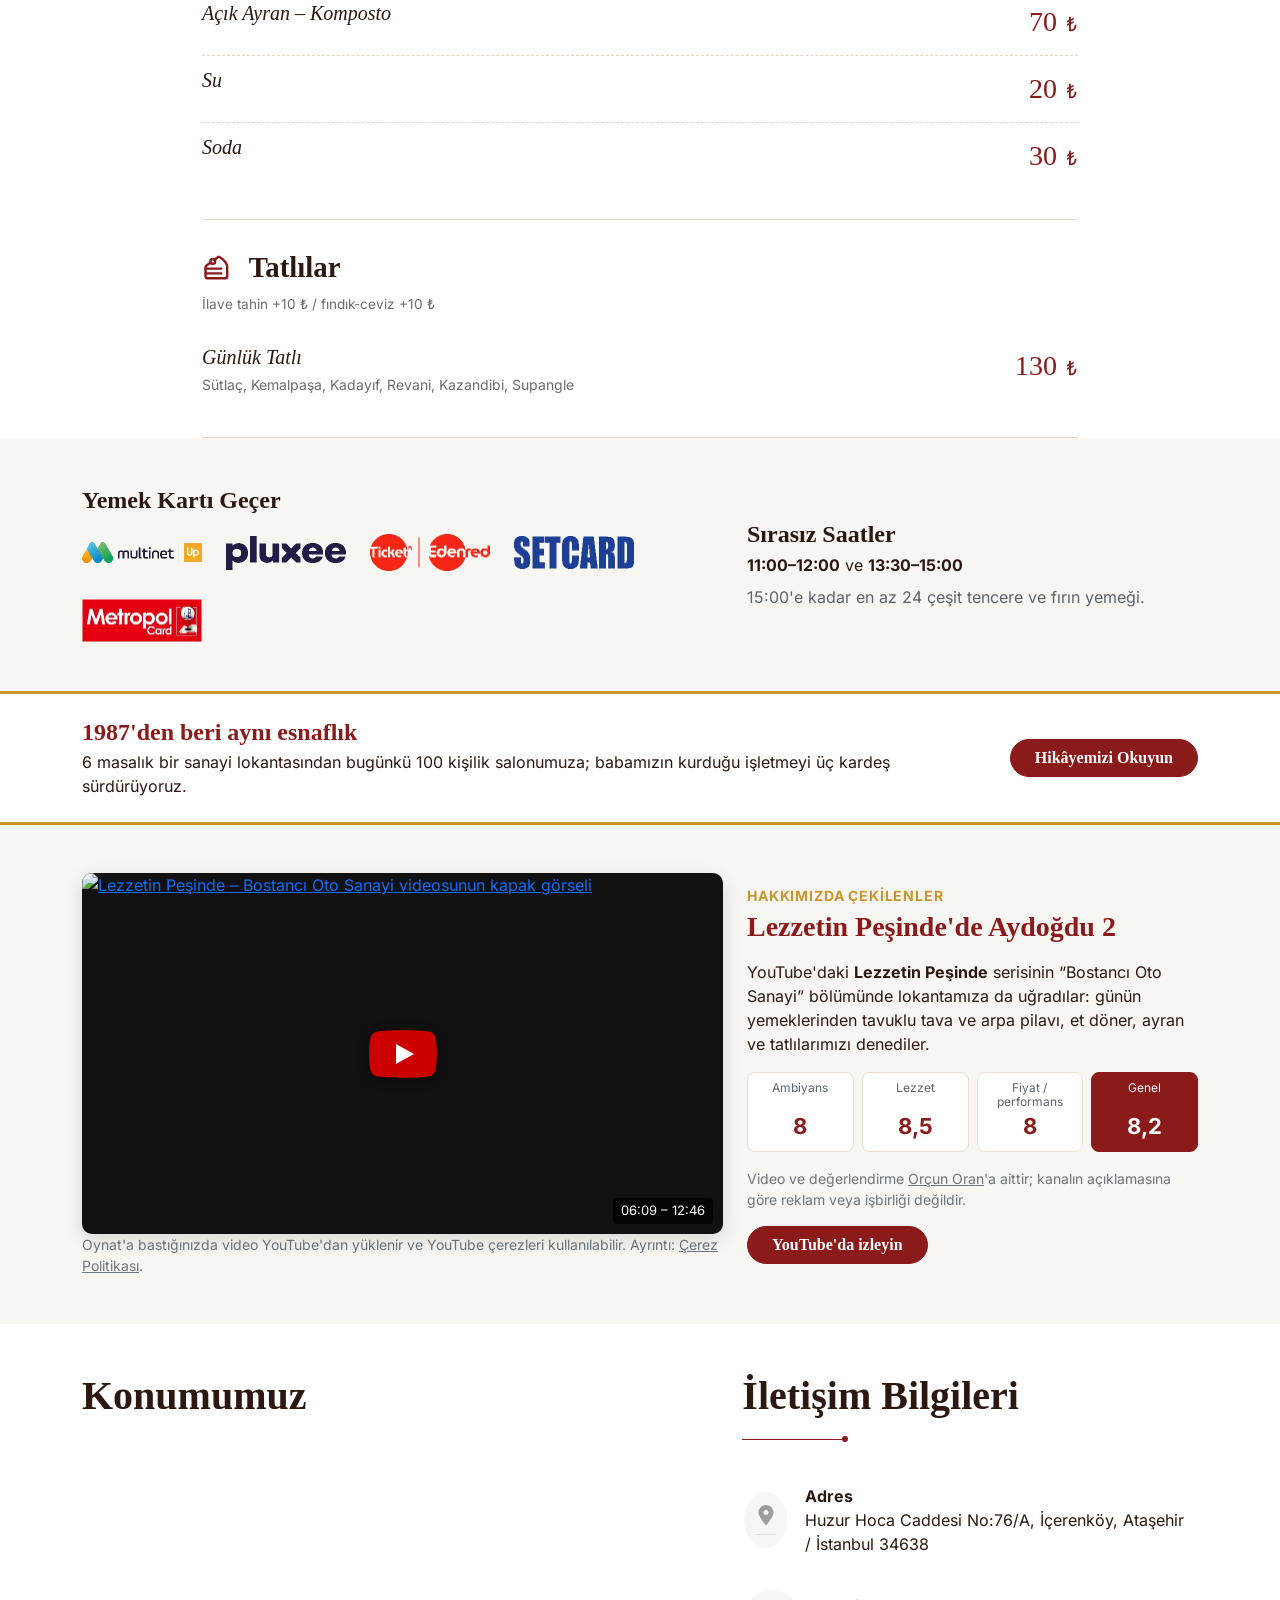
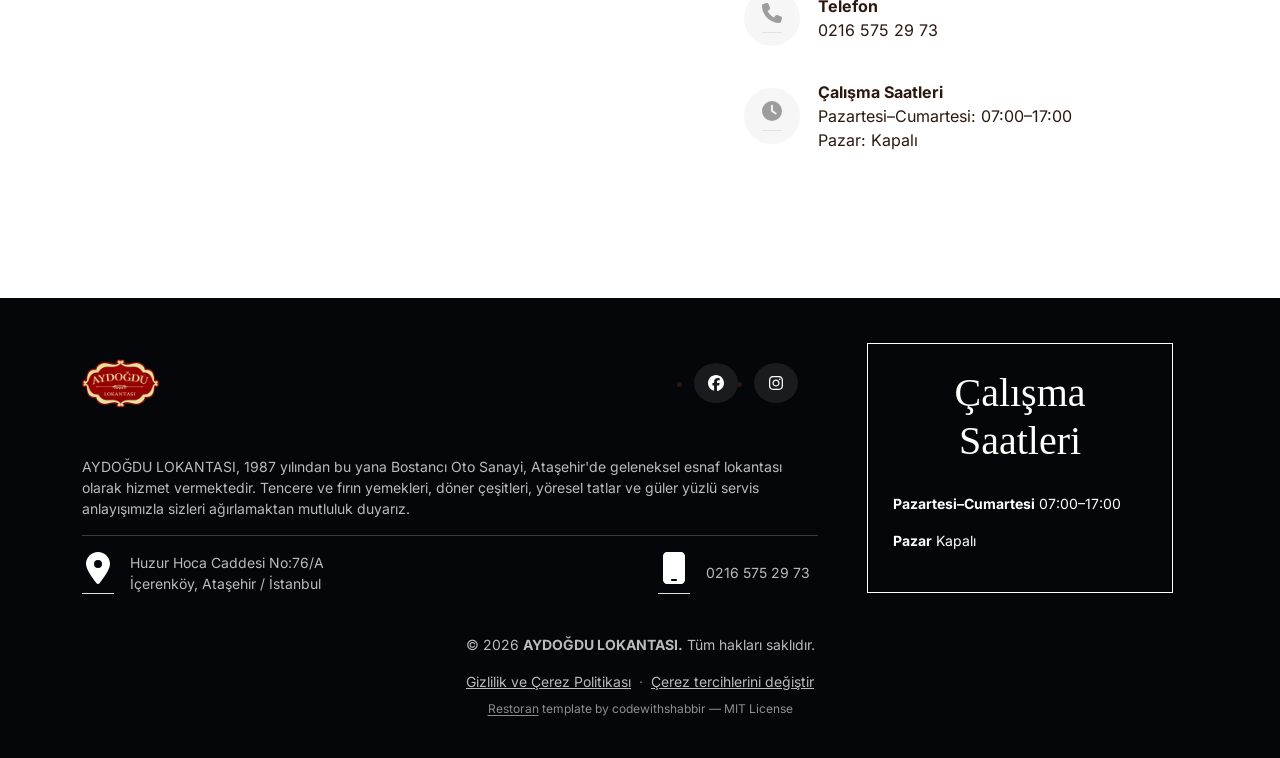
==== commit 1ba2efe2: "Add files via upload Lezzetin Peşinde video bölümü + çerez satırı" ====
--- a/index.html
+++ b/index.html
@@ -41,6 +41,9 @@
     <title>Aydoğdu 2 Lokantası | Esnaf Lokantası – Bostancı Oto Sanayi, Ataşehir</title>
     <meta name="description" content="Aydoğdu 2 Lokantası – 1987'den beri Bostancı Oto Sanayi'nde esnaf lokantası. Tencere ve fırın yemekleri, döner, çorba. Yemek kartı geçer; 11–12 ve 13:30 sonrası sırasız.">
     <link rel="canonical" href="https://aydogdulokantasi.com/">
+    <link rel="alternate" hreflang="tr" href="https://aydogdulokantasi.com/">
+    <link rel="alternate" hreflang="en" href="https://aydogdulokantasi.com/en.html">
+    <link rel="alternate" hreflang="x-default" href="https://aydogdulokantasi.com/">
     <meta property="og:type" content="website">
     <meta property="og:locale" content="tr_TR">
     <meta property="og:site_name" content="Aydoğdu 2 Lokantası">
@@ -135,6 +138,12 @@
       i.ico.fa-2x { font-size: 2em; }
       #hikayemiz .story-body p { white-space: pre-line; margin-bottom: 1rem; line-height: 1.7; }
       #hikayemiz .story-body p.story-lead { font-size: 1.25rem; font-weight: 700; color: var(--primary-color); }
+      /* Dil düğmesi (TR | EN) */
+      .lang-pill { display:inline-block; padding:4px 12px; border:1.5px solid rgba(255,255,255,.9); border-radius:50px;
+        color:#fff !important; font-weight:700; font-size:.85rem; letter-spacing:.05em; text-decoration:none; line-height:1.4; }
+      .lang-pill:hover, .lang-pill:focus { background:#fff; color:var(--primary-color) !important; }
+      .menus > ul > li.lang-li::after { display:none; }
+      .mobile-header-spacer .lang-pill { margin-right:14px; }
     </style>
   </head>
   <body>
@@ -164,6 +173,9 @@
               <li class="list-unstyled py-1">
                 <a class="text-decoration-none text-uppercase px-3" href="./sss.html">SSS</a>
               </li>
+              <li class="list-unstyled py-1 lang-li ms-2">
+                <a class="lang-pill" href="./en.html" hreflang="en" lang="en" aria-label="English version">EN</a>
+              </li>
           </ul>
         </div>
       </div>
@@ -179,7 +191,7 @@
             </a>
           </div>
         </div>
-        <div class="mobile-header-spacer"></div>
+        <div class="mobile-header-spacer"><a class="lang-pill" href="./en.html" hreflang="en" lang="en" aria-label="English version">EN</a></div>
       </div>
       <div class="position-fixed w-auto bg-white h-100 top-0 start-0 px-3" id="mobile-menu">
           <div id="hamburger-cross" role="button" tabindex="0" aria-label="Menüyü kapat" class="d-flex justify-content-end align-items-center py-2">
@@ -570,9 +582,8 @@
           <div class="row align-items-center g-4">
 
             <div class="col-lg-7">
-              <h2 class="h4 fw-bold mb-1">Yemek Kartı Geçerlidir</h2>
-              <p class="text-muted mb-3">Aşağıdaki yemek kartları geçerlidir.</p>
-              <div class="d-flex flex-wrap align-items-center gap-4 mb-2">
+              <h2 class="h4 fw-bold mb-3">Yemek Kartı Geçer</h2>
+              <div class="d-flex flex-wrap align-items-center gap-4">
               <img src="./assets/images/multinet-up-seeklogo.webp" alt="Multinet" loading="lazy" decoding="async"
                    style="height:44px;width:120px;object-fit:contain;">
               <img src="./assets/images/pluxee-seeklogo.webp" alt="Pluxee (Sodexo)" loading="lazy" decoding="async"
@@ -584,9 +595,6 @@
               <img src="./assets/images/metropol-card-seeklogo.webp" alt="Metropol" loading="lazy" decoding="async"
                    style="height:44px;width:120px;object-fit:contain;">
               </div>
-              <p class="text-muted small mb-0">
-                Multinet, Pluxee (Sodexo), Ticket Restaurant, Setcard ve Metropol yemek kartları geçerlidir.
-              </p>
             </div>
 
             <div class="col-lg-5">
@@ -613,6 +621,56 @@
           </div>
         </div>
       </section>
+
+      <!-- ===== Lezzetin Peşinde (YouTube, Orçun Oran) — tıklayınca yüklenen video ===== -->
+      <section id="lezzetin-pesinde" class="py-5" style="background:#F8F6F2;border-top:3px solid var(--secondary-color);">
+        <div class="container">
+          <div class="row g-4 align-items-center">
+            <div class="col-lg-7">
+              <a class="yt-kapak" href="https://www.youtube.com/watch?v=B8NWLDZg6eE&amp;t=369s" target="_blank" rel="noopener"
+                 data-yt="B8NWLDZg6eE" data-bas="369" data-bit="766"
+                 aria-label="Lezzetin Peşinde – Aydoğdu 2 Lokantası bölümünü oynat (YouTube)">
+                <img src="https://i.ytimg.com/vi/B8NWLDZg6eE/hqdefault.jpg" alt="Lezzetin Peşinde – Bostancı Oto Sanayi videosunun kapak görseli"
+                     width="480" height="360" loading="lazy" decoding="async">
+                <span class="yt-oynat" aria-hidden="true"><svg viewBox="0 0 68 48" width="68" height="48"><path d="M66.5 7.7a8.5 8.5 0 0 0-6-6C55.2.3 34 .3 34 .3s-21.2 0-26.5 1.4a8.5 8.5 0 0 0-6 6C.1 13 .1 24 .1 24s0 11 1.4 16.3a8.5 8.5 0 0 0 6 6C12.8 47.7 34 47.7 34 47.7s21.2 0 26.5-1.4a8.5 8.5 0 0 0 6-6C67.9 35 67.9 24 67.9 24s0-11-1.4-16.3z" fill="#c00"/><path d="M45 24 27 14v20z" fill="#fff"/></svg></span>
+                <span class="yt-sure">06:09 – 12:46</span>
+              </a>
+              <p class="small text-muted mt-2 mb-0">Oynat'a bastığınızda video YouTube'dan yüklenir ve YouTube çerezleri kullanılabilir. Ayrıntı: <a href="./gizlilik.html#cerezler" style="color:inherit;">Çerez Politikası</a>.</p>
+            </div>
+            <div class="col-lg-5">
+              <p class="text-uppercase fw-bold small mb-1" style="color:var(--secondary-color);letter-spacing:.06em;">Hakkımızda çekilenler</p>
+              <h2 class="h3 fw-bold mb-3" style="color:var(--primary-color);">Lezzetin Peşinde'de Aydoğdu 2</h2>
+              <p class="mb-3">YouTube'daki <b>Lezzetin Peşinde</b> serisinin “Bostancı Oto Sanayi” bölümünde lokantamıza da uğradılar:
+                günün yemeklerinden tavuklu tava ve arpa pilavı, et döner, ayran ve tatlılarımızı denediler.</p>
+              <div class="yt-puan mb-3">
+                <div><span>Ambiyans</span><b>8</b></div>
+                <div><span>Lezzet</span><b>8,5</b></div>
+                <div><span>Fiyat / performans</span><b>8</b></div>
+                <div class="yt-puan-toplam"><span>Genel</span><b>8,2</b></div>
+              </div>
+              <p class="small text-muted mb-3">Video ve değerlendirme <a href="https://www.youtube.com/@oranorcun" target="_blank" rel="noopener" style="color:inherit;">Orçun Oran</a>'a aittir;
+                kanalın açıklamasına göre reklam veya işbirliği değildir.</p>
+              <a href="https://www.youtube.com/watch?v=B8NWLDZg6eE&amp;t=369s" target="_blank" rel="noopener" class="btn fw-bold px-4" style="background:var(--primary-color);color:#fff;border-radius:50px;">YouTube'da izleyin</a>
+            </div>
+          </div>
+        </div>
+      </section>
+      <style>
+        .yt-kapak{position:relative;display:block;aspect-ratio:16/9;overflow:hidden;border-radius:10px;background:#111;box-shadow:0 6px 20px rgba(0,0,0,.12)}
+        .yt-kapak img{width:100%;height:100%;object-fit:cover;display:block;transition:transform .3s}
+        .yt-kapak:hover img,.yt-kapak:focus-visible img{transform:scale(1.03)}
+        .yt-kapak:focus-visible{outline:3px solid var(--secondary-color);outline-offset:3px}
+        .yt-oynat{position:absolute;left:50%;top:50%;transform:translate(-50%,-50%);filter:drop-shadow(0 2px 6px rgba(0,0,0,.4))}
+        .yt-sure{position:absolute;right:10px;bottom:10px;background:rgba(0,0,0,.75);color:#fff;font-size:13px;padding:3px 8px;border-radius:4px}
+        .yt-kapak iframe{position:absolute;inset:0;width:100%;height:100%;border:0}
+        .yt-puan{display:grid;grid-template-columns:repeat(4,1fr);gap:8px;text-align:center}
+        .yt-puan div{background:#fff;border:1px solid #eadfcd;border-radius:8px;padding:8px 4px}
+        .yt-puan span{display:block;font-size:12px;color:#5c636a;line-height:1.2;min-height:2.4em}
+        .yt-puan b{display:block;font-size:22px;color:var(--primary-color)}
+        .yt-puan .yt-puan-toplam{background:var(--primary-color);border-color:var(--primary-color)}
+        .yt-puan .yt-puan-toplam span,.yt-puan .yt-puan-toplam b{color:#fff}
+        @media (max-width:400px){.yt-puan{grid-template-columns:repeat(2,1fr)}}
+      </style>
 
       <!-- ===== İletişim & Konum ===== -->
       <section id="iletisim" class="contact-us pt-5 mb-0 pb-5">
@@ -756,7 +814,7 @@
     </footer>
 
     <script src="./assets/js/script.js?v=2.0"></script>
-    <script src="./assets/js/render.js?v=2.0"></script>
+    <script src="./assets/js/render.js?v=2.1"></script>
 
     <!-- Hero videosu: sayfa yüklendikten sonra başlar (kapak karesi önce görünür; LCP için) -->
     <script>
@@ -772,6 +830,30 @@
         }
         if (document.readyState === 'complete') setTimeout(baslat, 800);
         else window.addEventListener('load', function () { setTimeout(baslat, 800); });
+      })();
+    </script>
+
+    <!-- YouTube: tıklanana kadar YouTube'dan hiçbir şey yüklenmez (çerez + hız). Yalnız 06:09–12:46 oynar. -->
+    <script>
+      (function () {
+        document.querySelectorAll('.yt-kapak').forEach(function (k) {
+          k.addEventListener('click', function (e) {
+            if (e.ctrlKey || e.metaKey || e.shiftKey) return; // yeni sekmede açmak isteyene dokunma
+            e.preventDefault();
+            if (k.querySelector('iframe')) return;
+            var f = document.createElement('iframe');
+            f.src = 'https://www.youtube-nocookie.com/embed/' + k.dataset.yt +
+              '?start=' + k.dataset.bas + '&end=' + k.dataset.bit + '&autoplay=1&rel=0&playsinline=1';
+            f.title = 'Lezzetin Peşinde – Aydoğdu 2 Lokantası (YouTube)';
+            f.allow = 'accelerometer; autoplay; clipboard-write; encrypted-media; gyroscope; picture-in-picture; web-share';
+            f.allowFullscreen = true;
+            f.referrerPolicy = 'strict-origin-when-cross-origin';
+            k.innerHTML = '';
+            k.removeAttribute('href');
+            k.appendChild(f);
+            if (typeof gtag === 'function') { gtag('event', 'video_oynat', { video: 'lezzetin_pesinde', kaynak: 'youtube' }); }
+          });
+        });
       })();
     </script>
 
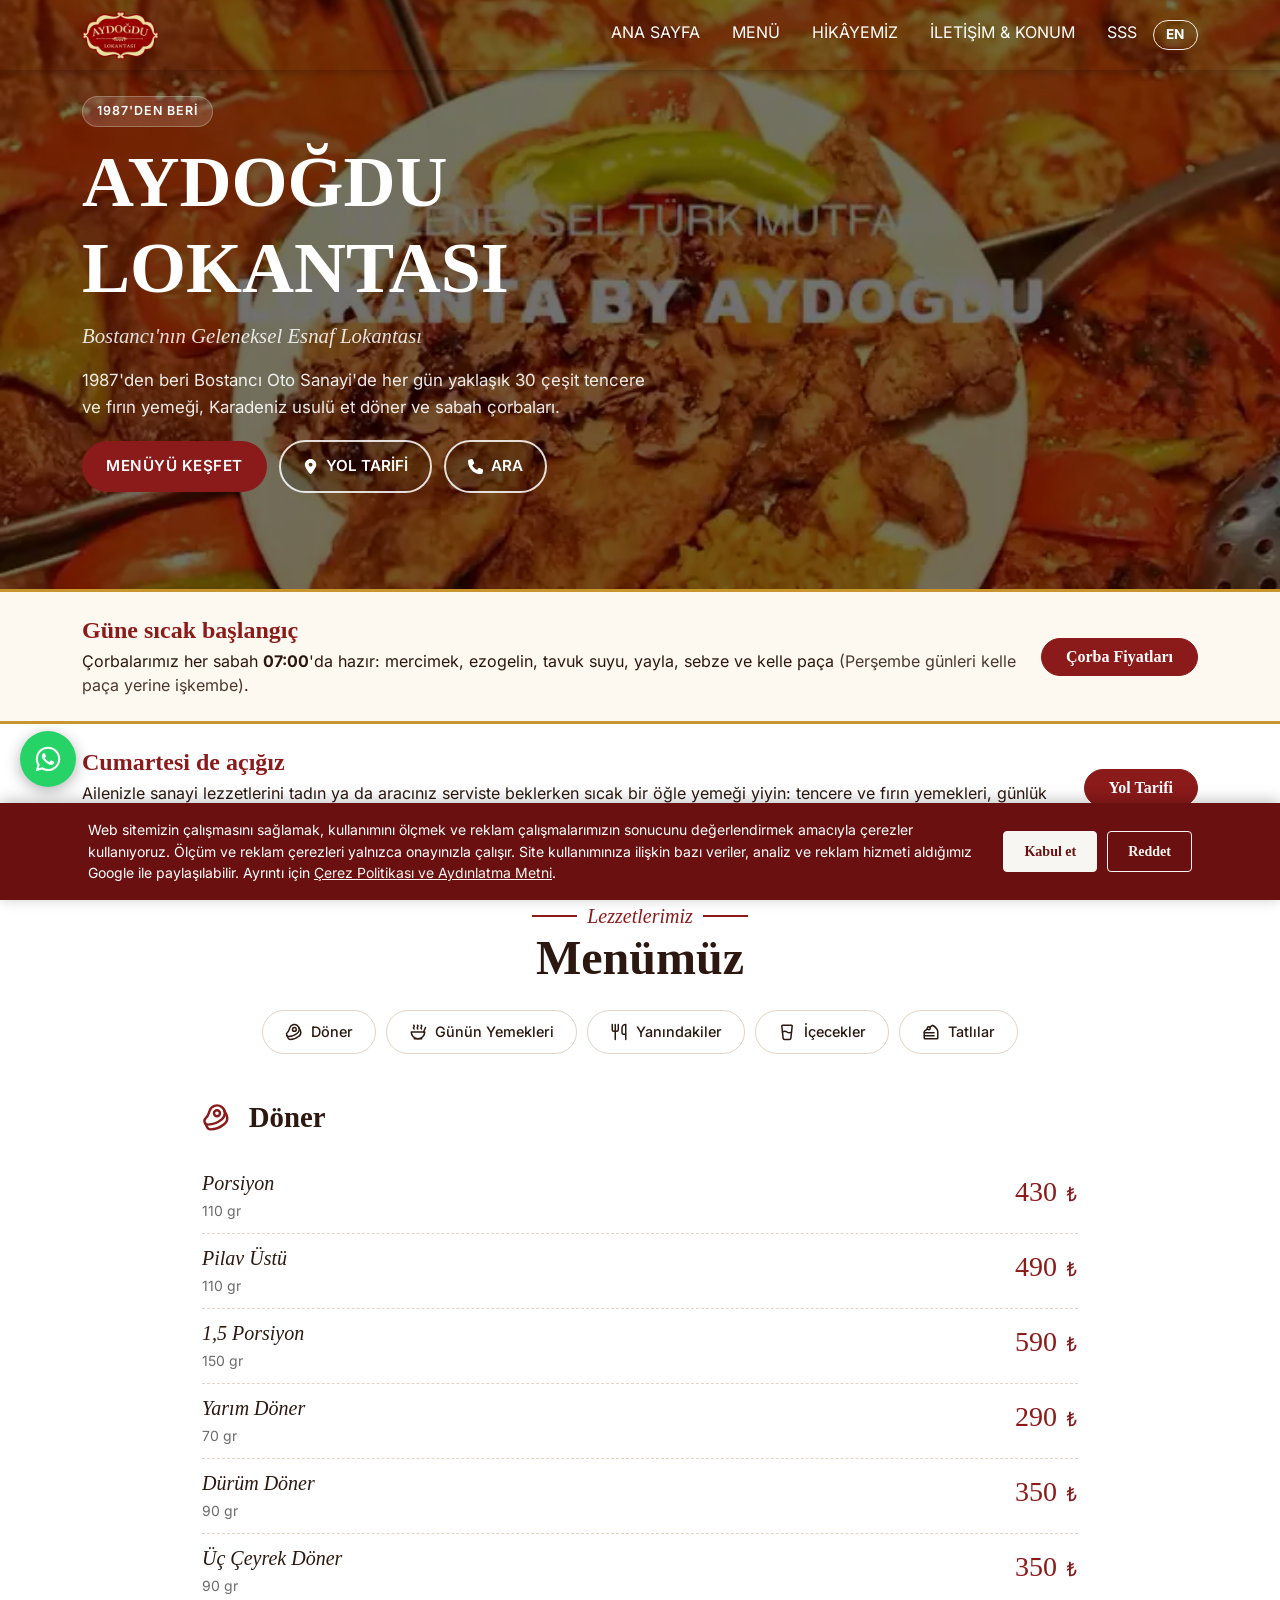
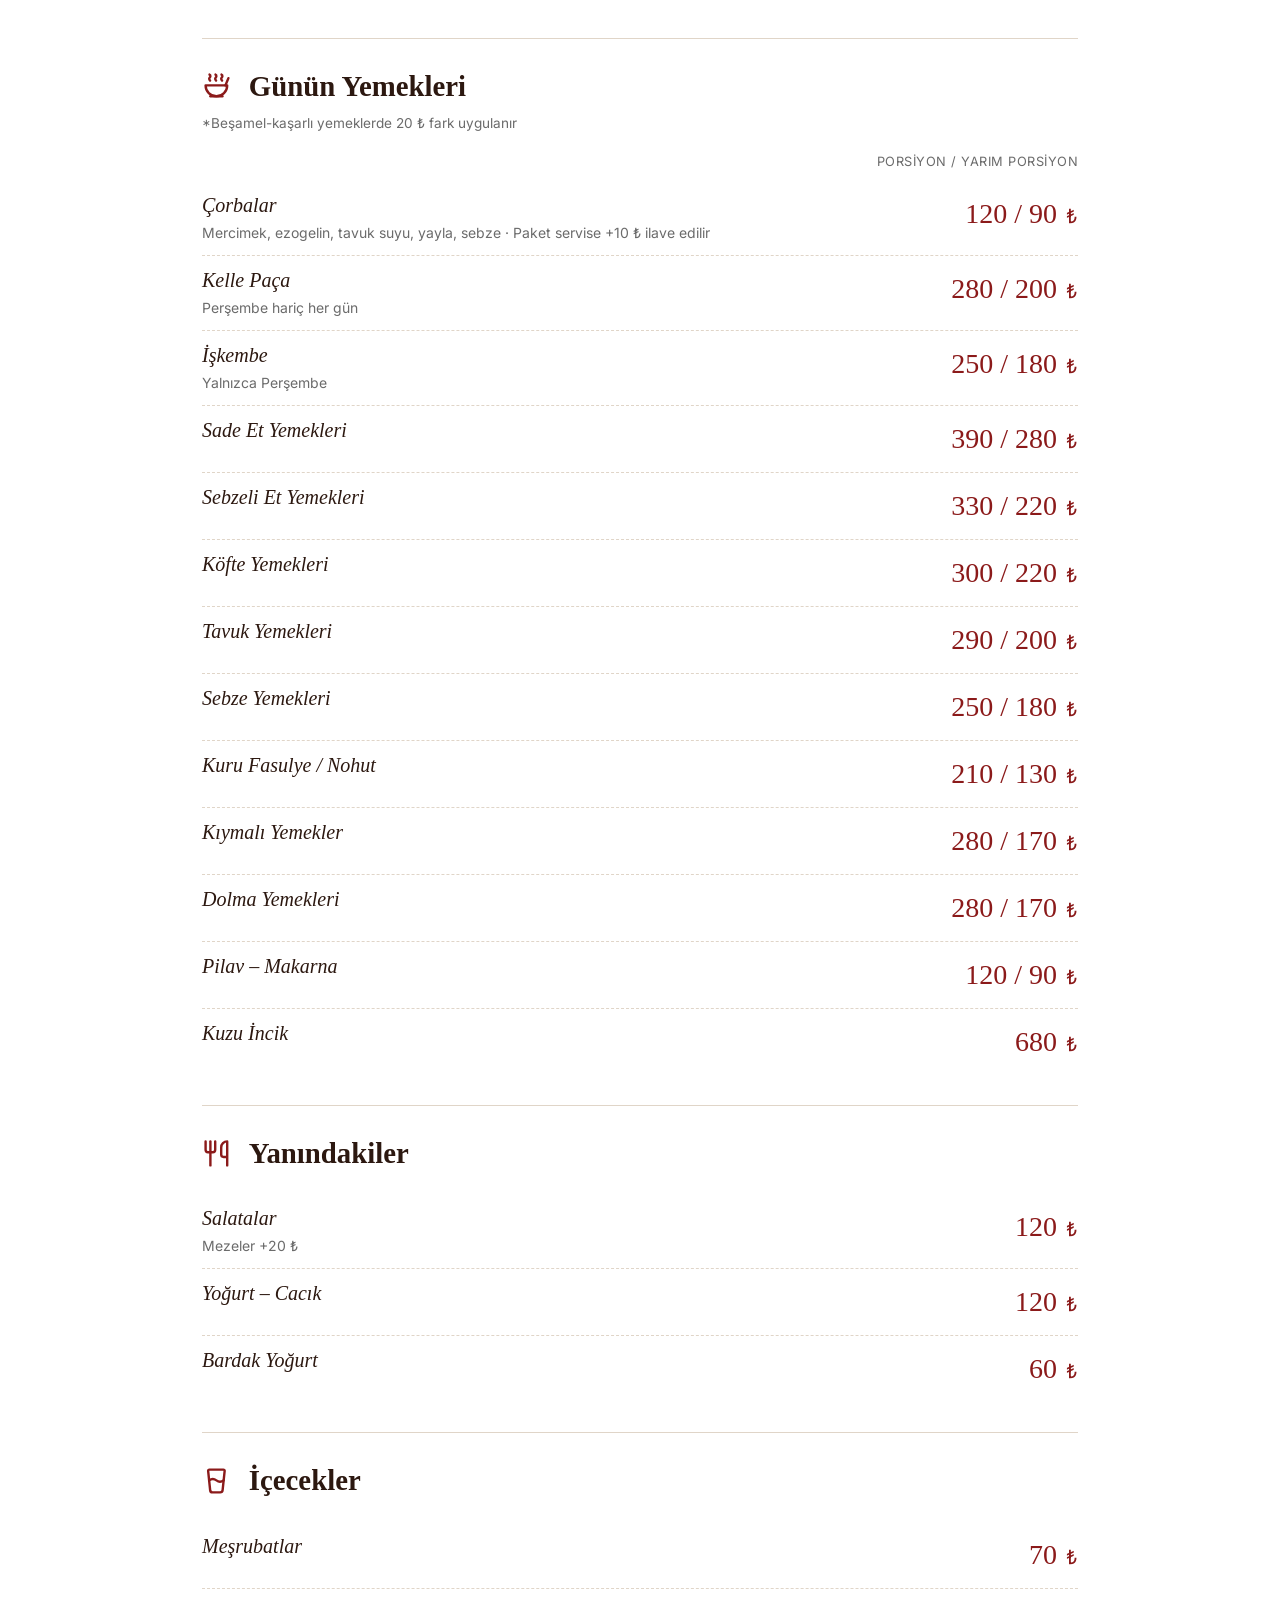
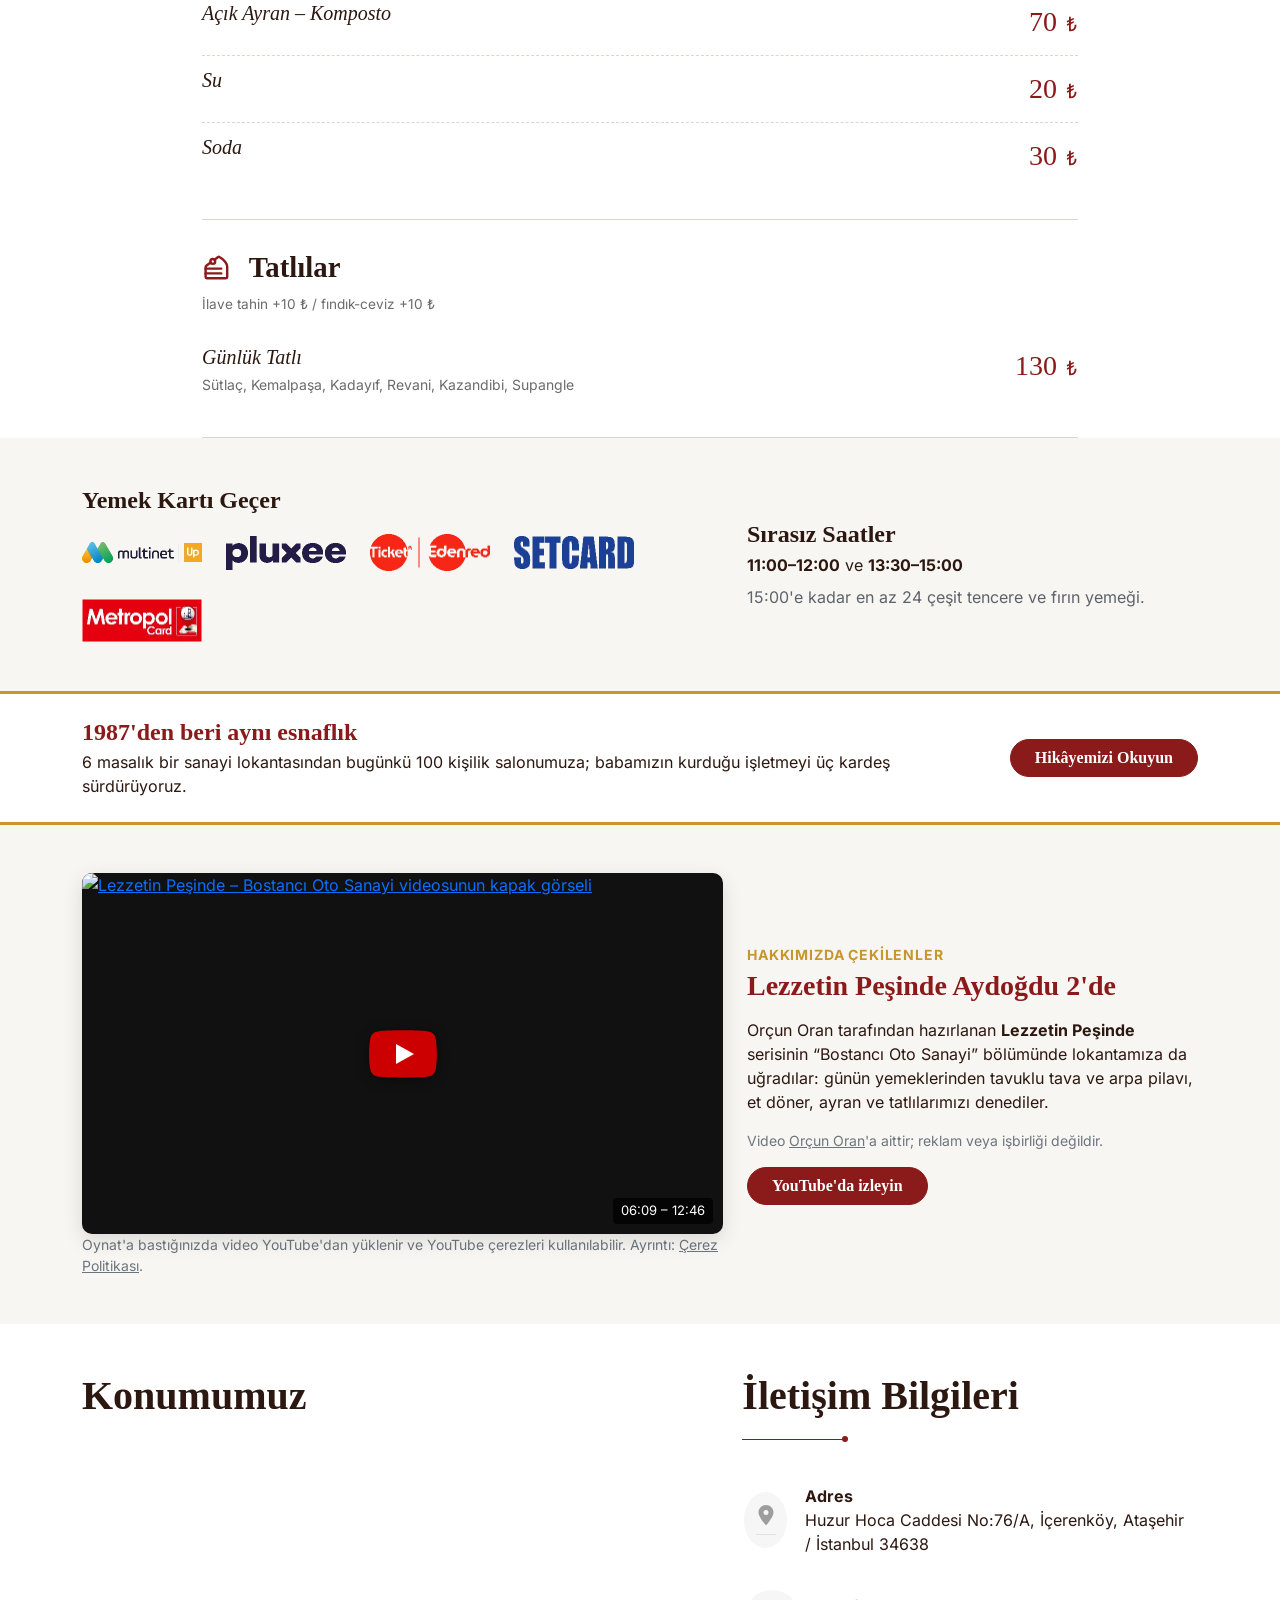
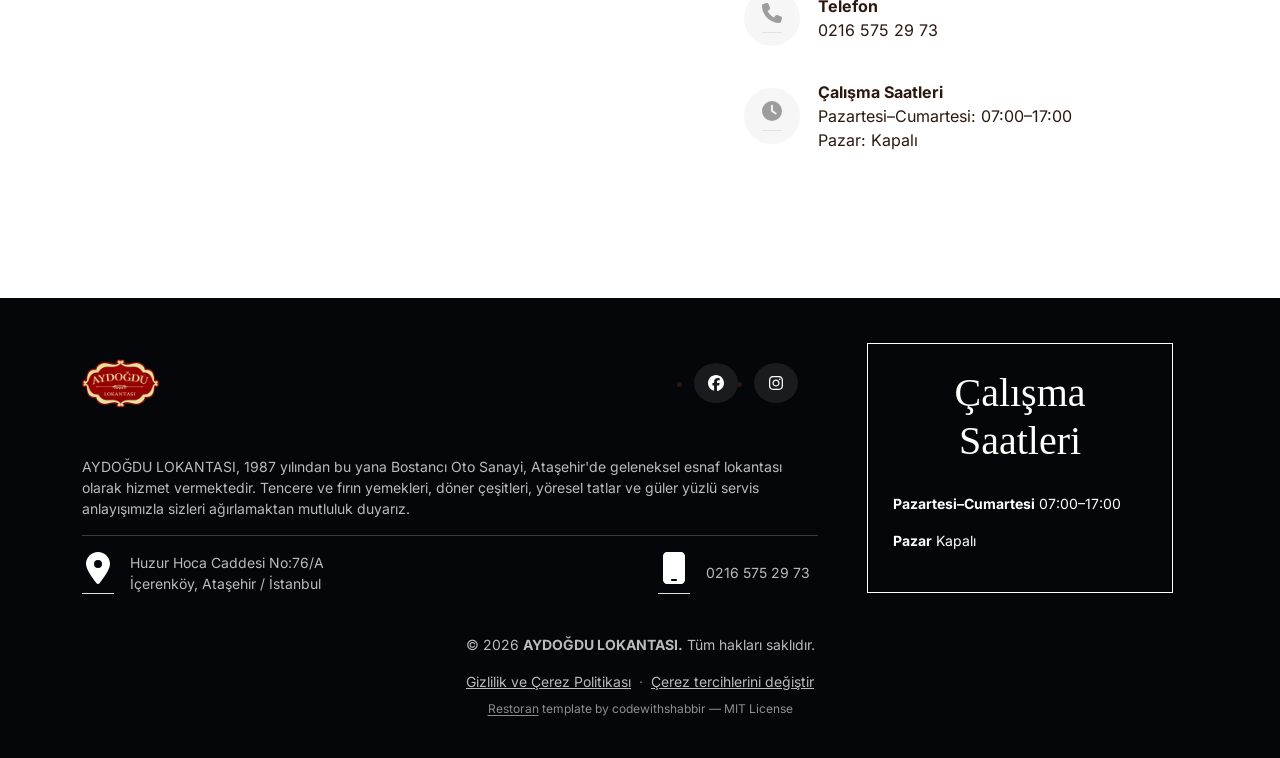
==== commit f76a1b72: "Add files via upload" ====
--- a/index.html
+++ b/index.html
@@ -639,17 +639,10 @@
             </div>
             <div class="col-lg-5">
               <p class="text-uppercase fw-bold small mb-1" style="color:var(--secondary-color);letter-spacing:.06em;">Hakkımızda çekilenler</p>
-              <h2 class="h3 fw-bold mb-3" style="color:var(--primary-color);">Lezzetin Peşinde'de Aydoğdu 2</h2>
-              <p class="mb-3">YouTube'daki <b>Lezzetin Peşinde</b> serisinin “Bostancı Oto Sanayi” bölümünde lokantamıza da uğradılar:
+              <h2 class="h3 fw-bold mb-3" style="color:var(--primary-color);">Lezzetin Peşinde Aydoğdu 2'de</h2>
+              <p class="mb-3">Orçun Oran tarafından hazırlanan <b>Lezzetin Peşinde</b> serisinin “Bostancı Oto Sanayi” bölümünde lokantamıza da uğradılar:
                 günün yemeklerinden tavuklu tava ve arpa pilavı, et döner, ayran ve tatlılarımızı denediler.</p>
-              <div class="yt-puan mb-3">
-                <div><span>Ambiyans</span><b>8</b></div>
-                <div><span>Lezzet</span><b>8,5</b></div>
-                <div><span>Fiyat / performans</span><b>8</b></div>
-                <div class="yt-puan-toplam"><span>Genel</span><b>8,2</b></div>
-              </div>
-              <p class="small text-muted mb-3">Video ve değerlendirme <a href="https://www.youtube.com/@oranorcun" target="_blank" rel="noopener" style="color:inherit;">Orçun Oran</a>'a aittir;
-                kanalın açıklamasına göre reklam veya işbirliği değildir.</p>
+              <p class="small text-muted mb-3">Video <a href="https://www.youtube.com/@oranorcun" target="_blank" rel="noopener" style="color:inherit;">Orçun Oran</a>'a aittir; reklam veya işbirliği değildir.</p>
               <a href="https://www.youtube.com/watch?v=B8NWLDZg6eE&amp;t=369s" target="_blank" rel="noopener" class="btn fw-bold px-4" style="background:var(--primary-color);color:#fff;border-radius:50px;">YouTube'da izleyin</a>
             </div>
           </div>
@@ -663,13 +656,6 @@
         .yt-oynat{position:absolute;left:50%;top:50%;transform:translate(-50%,-50%);filter:drop-shadow(0 2px 6px rgba(0,0,0,.4))}
         .yt-sure{position:absolute;right:10px;bottom:10px;background:rgba(0,0,0,.75);color:#fff;font-size:13px;padding:3px 8px;border-radius:4px}
         .yt-kapak iframe{position:absolute;inset:0;width:100%;height:100%;border:0}
-        .yt-puan{display:grid;grid-template-columns:repeat(4,1fr);gap:8px;text-align:center}
-        .yt-puan div{background:#fff;border:1px solid #eadfcd;border-radius:8px;padding:8px 4px}
-        .yt-puan span{display:block;font-size:12px;color:#5c636a;line-height:1.2;min-height:2.4em}
-        .yt-puan b{display:block;font-size:22px;color:var(--primary-color)}
-        .yt-puan .yt-puan-toplam{background:var(--primary-color);border-color:var(--primary-color)}
-        .yt-puan .yt-puan-toplam span,.yt-puan .yt-puan-toplam b{color:#fff}
-        @media (max-width:400px){.yt-puan{grid-template-columns:repeat(2,1fr)}}
       </style>
 
       <!-- ===== İletişim & Konum ===== -->
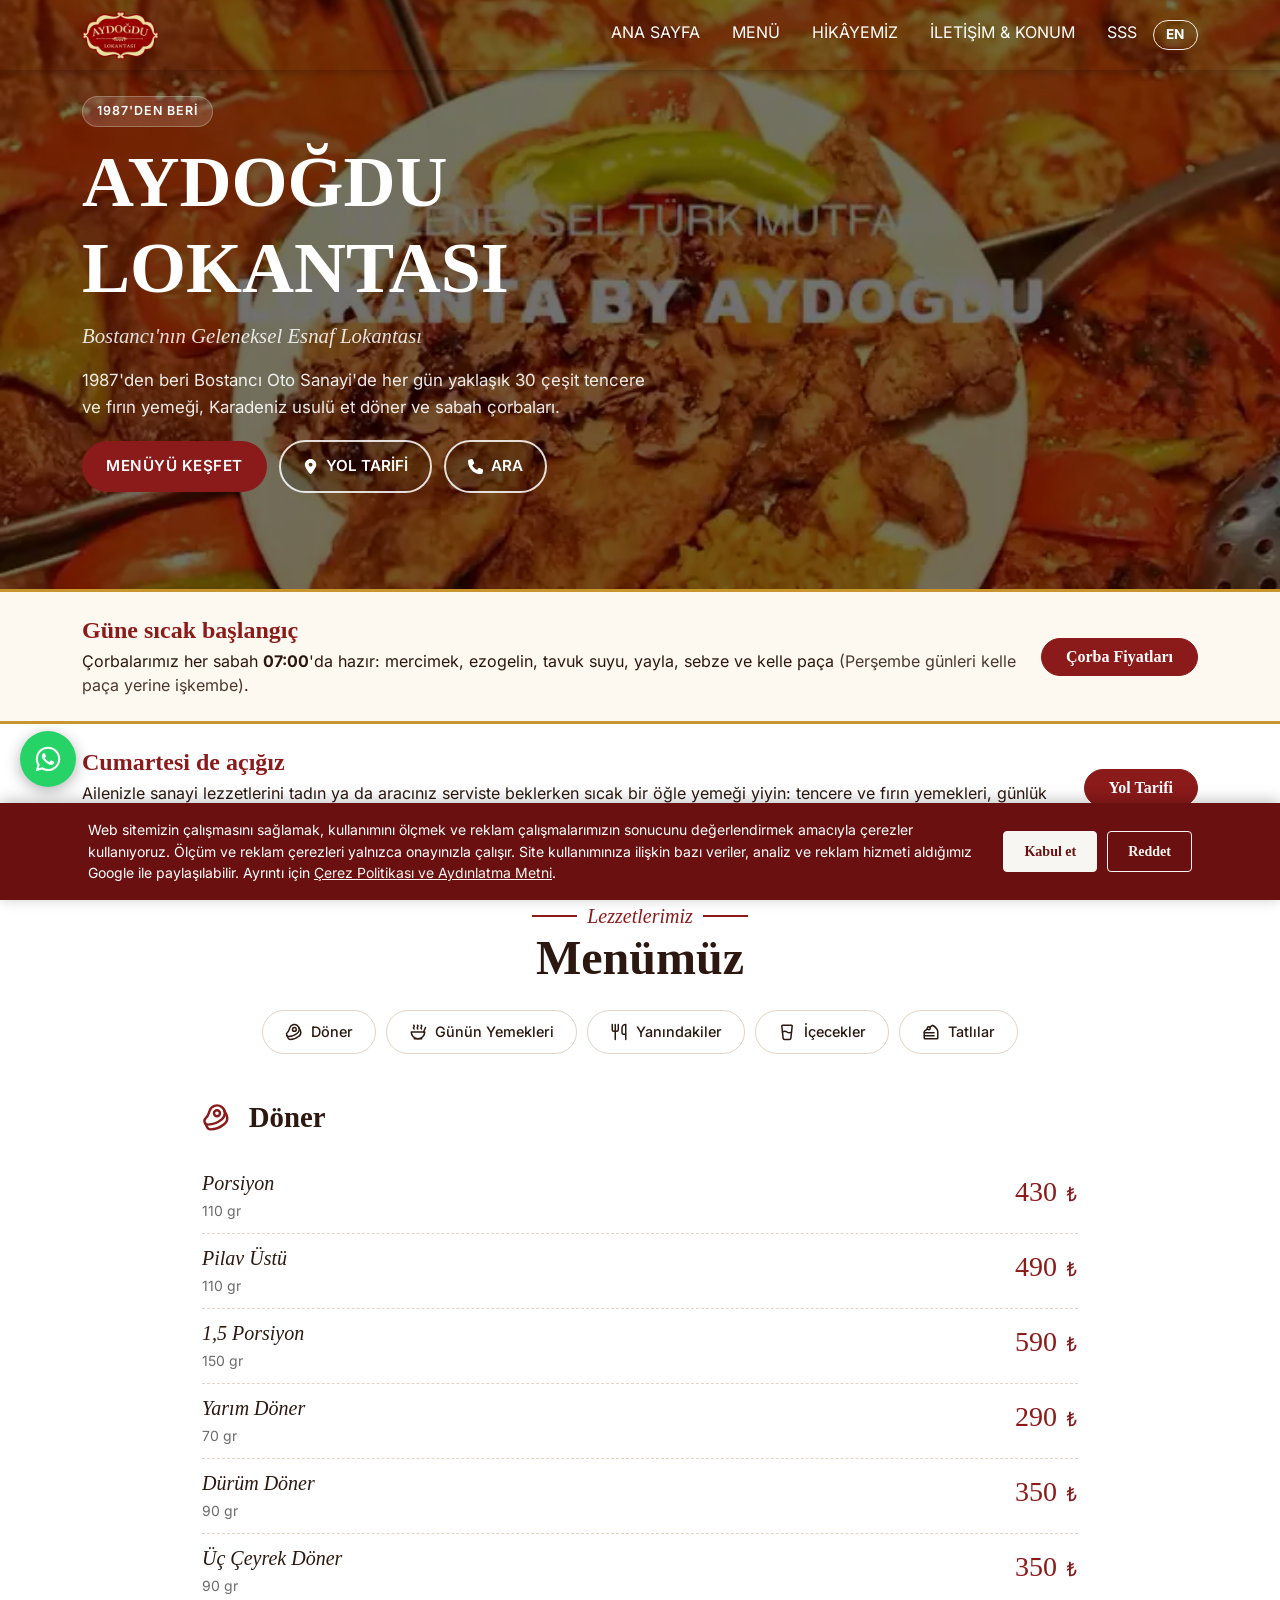
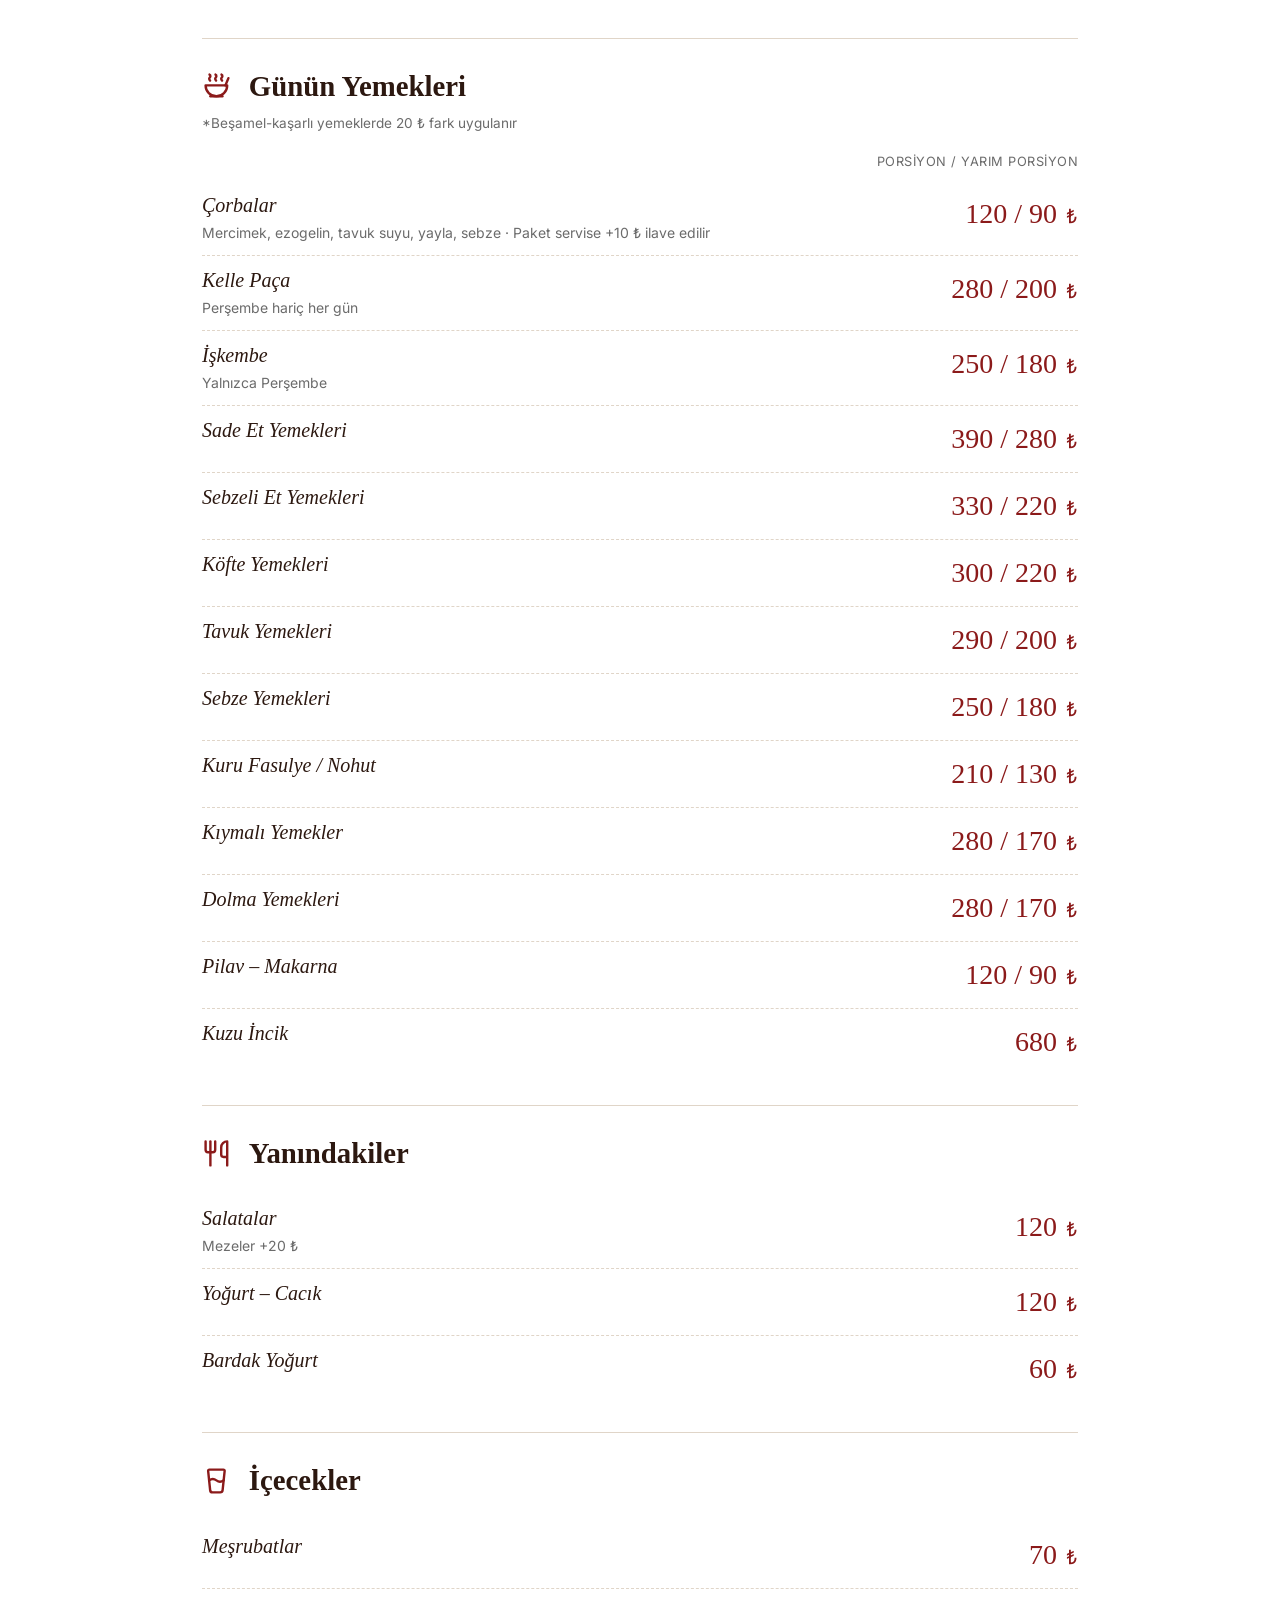
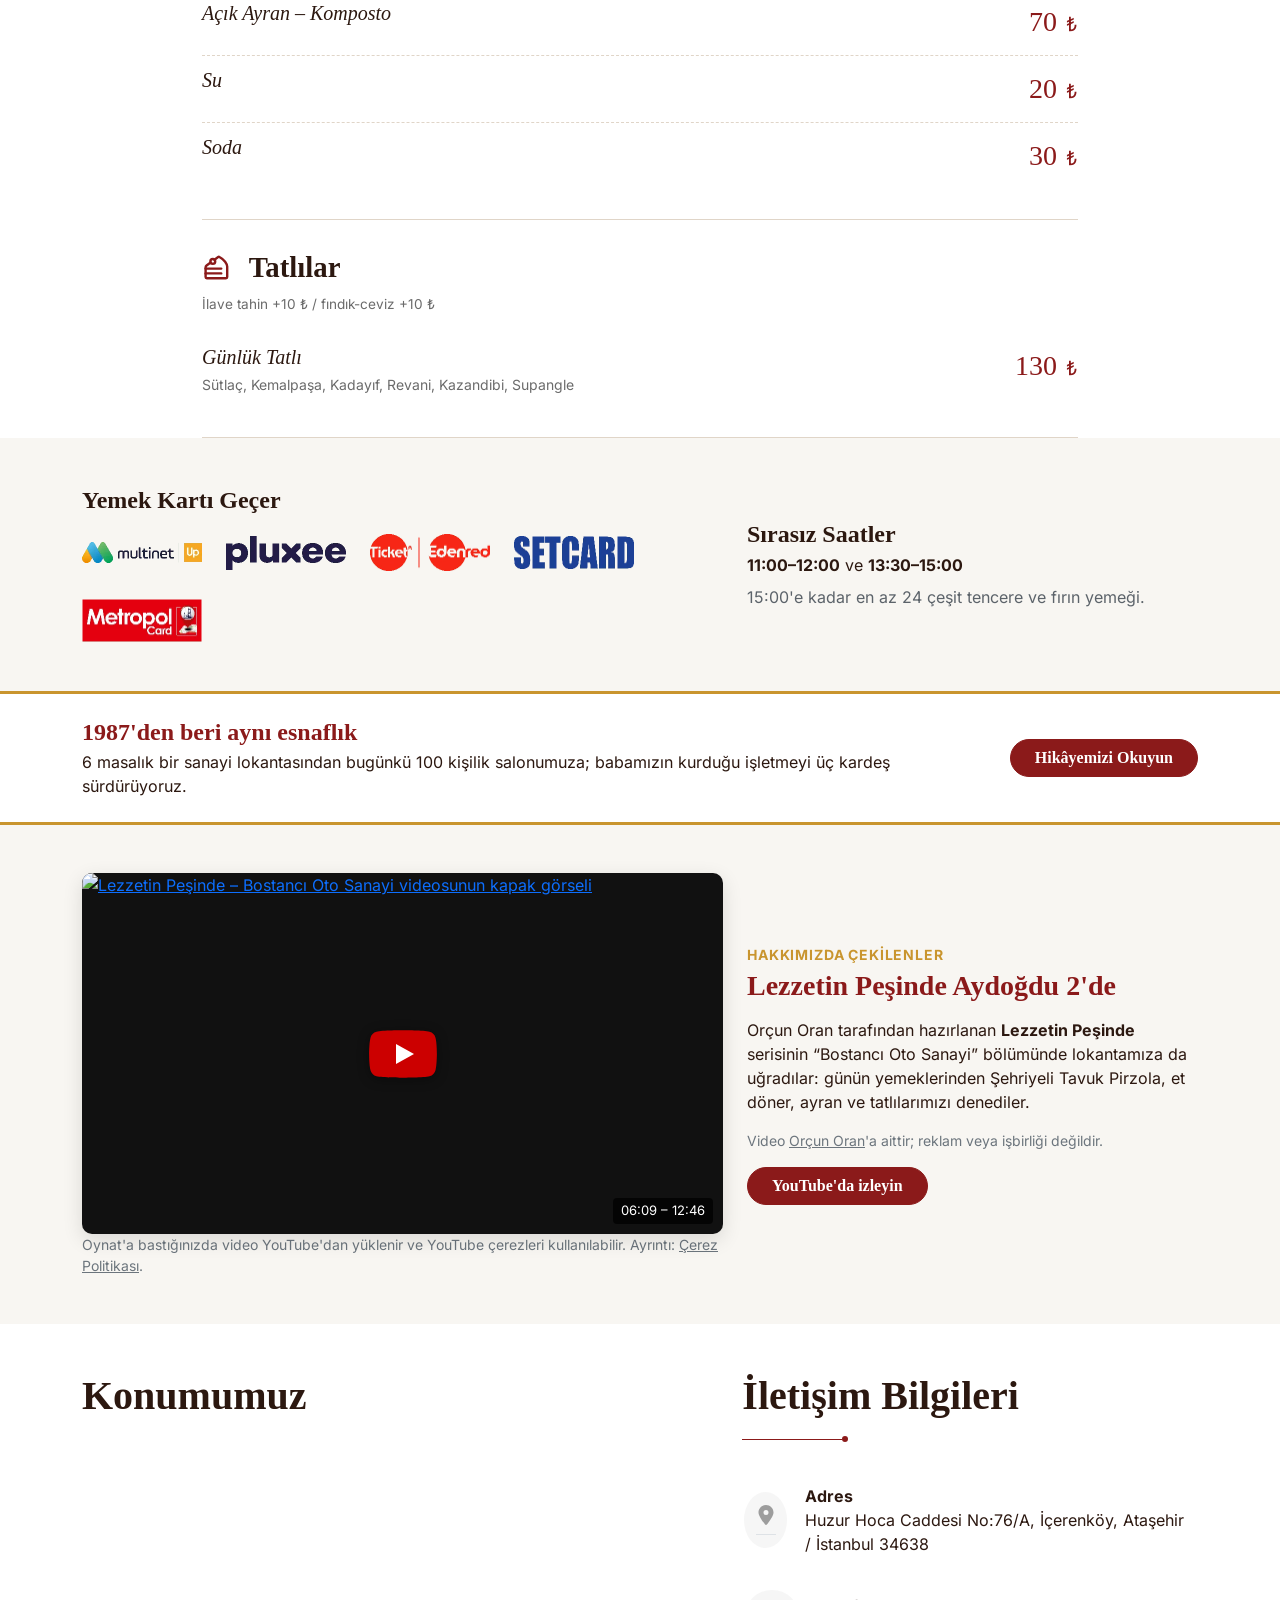
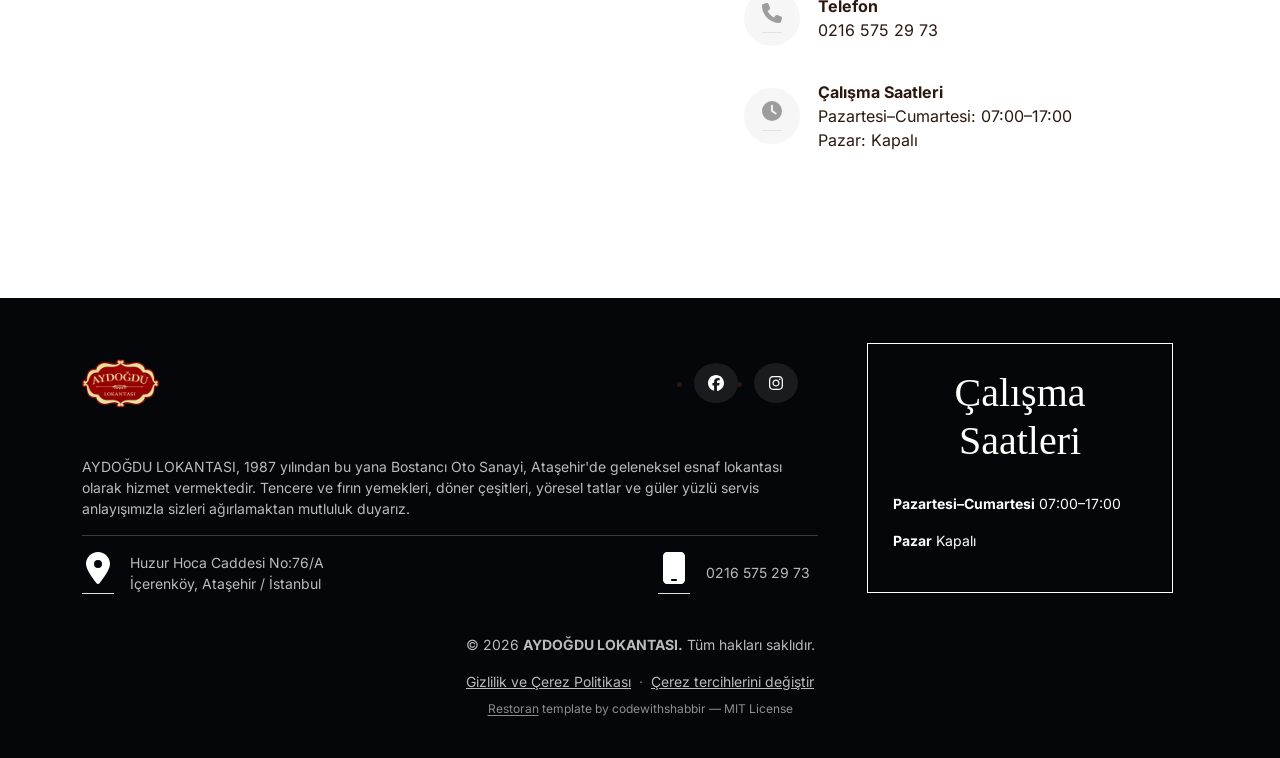
==== commit 45678b41: "Add files via upload" ====
--- a/index.html
+++ b/index.html
@@ -641,7 +641,7 @@
               <p class="text-uppercase fw-bold small mb-1" style="color:var(--secondary-color);letter-spacing:.06em;">Hakkımızda çekilenler</p>
               <h2 class="h3 fw-bold mb-3" style="color:var(--primary-color);">Lezzetin Peşinde Aydoğdu 2'de</h2>
               <p class="mb-3">Orçun Oran tarafından hazırlanan <b>Lezzetin Peşinde</b> serisinin “Bostancı Oto Sanayi” bölümünde lokantamıza da uğradılar:
-                günün yemeklerinden tavuklu tava ve arpa pilavı, et döner, ayran ve tatlılarımızı denediler.</p>
+                günün yemeklerinden Şehriyeli Tavuk Pirzola, et döner, ayran ve tatlılarımızı denediler.</p>
               <p class="small text-muted mb-3">Video <a href="https://www.youtube.com/@oranorcun" target="_blank" rel="noopener" style="color:inherit;">Orçun Oran</a>'a aittir; reklam veya işbirliği değildir.</p>
               <a href="https://www.youtube.com/watch?v=B8NWLDZg6eE&amp;t=369s" target="_blank" rel="noopener" class="btn fw-bold px-4" style="background:var(--primary-color);color:#fff;border-radius:50px;">YouTube'da izleyin</a>
             </div>
